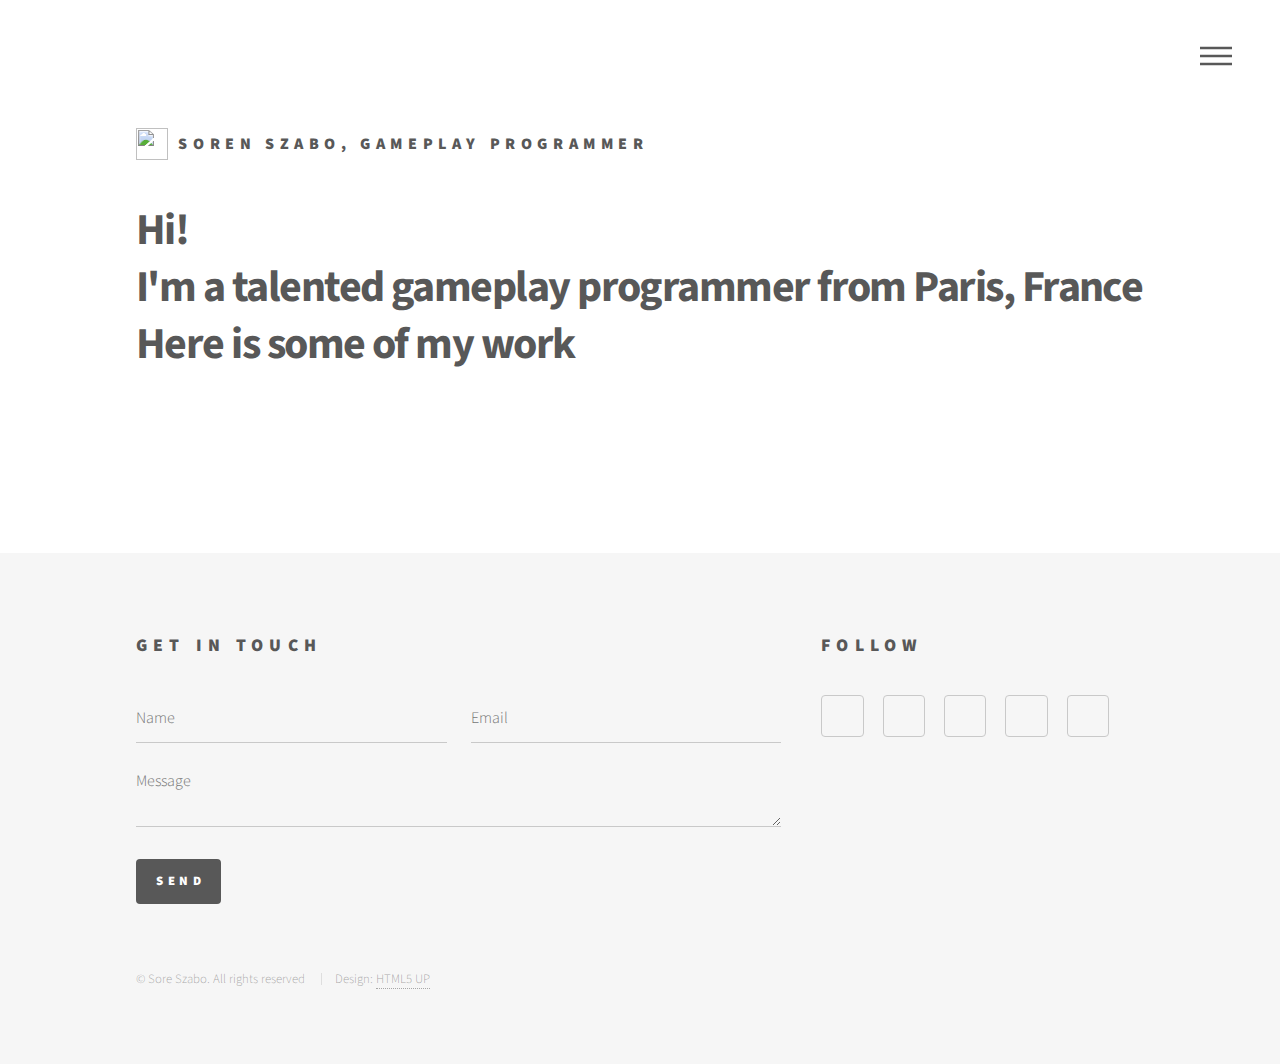
==== index.html @ 09c39d37 "added custom cursor wip" ====
<!DOCTYPE HTML>
<!--
	Phantom by HTML5 UP
	html5up.net | @ajlkn
	Free for personal and commercial use under the CCA 3.0 license (html5up.net/license)
-->
<html>

<head>
	<title>Soren Szabo</title>
	<meta charset="utf-8" />
	<meta name="viewport" content="width=device-width, initial-scale=1, user-scalable=no" />
	<link rel="stylesheet" href="assets/css/main.css" />
	<noscript>
		<link rel="stylesheet" href="assets/css/noscript.css" />
	</noscript>
</head>

<body class="is-preload">
	<!-- Wrapper -->
	<div id="wrapper">

		<!-- Header -->
		<header id="header">
			<div class="inner">

				<!-- Logo -->
				<a href="index.html" class="logo">
					<span class="symbol"><img src="images/ICON_SOREN.png" alt="" /></span><span class="title">Soren
						Szabo, gameplay programmer</span>
				</a>

				<!-- Nav -->
				<nav>
					<ul>
						<li><a href="#menu">Menu</a></li>
					</ul>
				</nav>

			</div>
		</header>

		<!-- Menu -->
		<nav id="menu">
			<h2>Menu</h2>
			<ul>
				<li><a href="index.html">Home</a></li>
				<li><a href="generic.html">Ipsum veroeros</a></li>
				<li><a href="generic.html">Tempus etiam</a></li>
				<li><a href="generic.html">Consequat dolor</a></li>
				<li><a href="elements.html">Elements</a></li>
			</ul>
		</nav>

		<!-- Main -->
		<div id="main">
			<div class="inner">
				<header>
					<h1>Hi!<br />
						I'm a talented gameplay programmer from Paris, France <br />Here is some of my work </h1>
				</header>
				<section class="tiles">
					<article class="style1">
						<span class="image">
							<img src="images/ICON_CELESTRAIL.jpg" alt="" />
						</span>
						<a href="projects-celestrail.html">
							<h2>Celestrail</h2>
							<div class="content">
								<p>VR graduation group project using Unity. Made for Oculus/Meta Quest</p>
							</div>
						</a>
					</article>
					<article class="style2">
						<span class="image">
							<img src="images/ICON_THEWORKPLACE.jpg" alt="" />
						</span>
						<a href="projects-theworkplace.html">
							<h2>The Workplace</h2>
							<div class="content">
								<p>Programmer only group project. Made in Unreal Engine 4</p>
							</div>
						</a>
					</article>
					<article class="style3">
						<span class="image">
							<img src="images/ICON_UMBRA.jpg" alt="" />
						</span>
						<a href="projects-umbra.html">
							<h2>Umbra</h2>
							<div class="content">
								<p>2D Metroidvania game, made using Unity</p>
							</div>
						</a>
					</article>
					<article class="style4">
						<span class="image">
							<img src="images/ICON_DDD.jpg" alt="" />
						</span>
						<a href="projects-ddd.html">
							<h2>DashDashDASH!</h2>
							<div class="content">
								<p>Game jam project, 2D hyper casual game using Unity</p>
							</div>
						</a>
					</article>
					<article class="style5">
						<span class="image">
							<img src="images/ICON_DMD.jpg" alt="" />
						</span>
						<a href="projects-dmd.html">
							<h2>Dwarves Must Die</h2>
							<div class="content">
								<p>Game jam project, hack'n'slash with RPG mechanics, made using Unity</p>
							</div>
						</a>
					</article>
					<article class="style6">
						<span class="image">
							<img src="images/ICON_RUSHED.jpg" alt="" />
						</span>
						<a href="projects-rushed.html">
							<h2>Rushed</h2>
							<div class="content">
								<p>Solo project, 3D puzzle game using Unity</p>
							</div>
						</a>
					</article>
					<article class="style2">
						<span class="image">
							<img src="images/ICON_SC3095.jpg" alt="" />
						</span>
						<a href="projects-sc3095.html">
							<h2>Star Crusader 3095</h2>
							<div class="content">
								<p>2D Run'n'gun with online save capability. Made using Haxe and mongoDB</p>
							</div>
						</a>
					</article>
					<article class="style3">
						<span class="image">
							<img src="images/ICON_SS.jpg" alt="" />
						</span>
						<a href="projects-ss.html">
							<h2>Shogun Showdown</h2>
							<div class="content">
								<p>Online card fighting game with asynchronous server. Built using JavaScript and nodeJS
								</p>
							</div>
						</a>
					</article>
					<article class="style1">
						<span class="image">
							<img src="images/ICON_ATHYO.png" alt="" />
						</span>
						<a href="projects-athyo.html">
							<h2>Athyo</h2>
							<div class="content">
								<p>Solo mini game project, shoot'em up made with ActionScript 3</p>
							</div>
						</a>
					</article>
					<!-- <article class="style5">
						<span class="image">
							<img src="images/pic10.jpg" alt="" />
						</span>
						<a href="generic.html">
							<h2>Ultricies</h2>
							<div class="content">
								<p>Sed nisl arcu euismod sit amet nisi lorem etiam dolor veroeros et feugiat.</p>
							</div>
						</a>
					</article>
					<article class="style6">
						<span class="image">
							<img src="images/pic11.jpg" alt="" />
						</span>
						<a href="generic.html">
							<h2>Dictum</h2>
							<div class="content">
								<p>Sed nisl arcu euismod sit amet nisi lorem etiam dolor veroeros et feugiat.</p>
							</div>
						</a>
					</article>
					<article class="style4">
						<span class="image">
							<img src="images/pic12.jpg" alt="" />
						</span>
						<a href="generic.html">
							<h2>Pretium</h2>
							<div class="content">
								<p>Sed nisl arcu euismod sit amet nisi lorem etiam dolor veroeros et feugiat.</p>
							</div>
						</a>
					</article> -->
				</section>
			</div>
		</div>

		<!-- Footer -->
		<footer id="footer">
			<div class="inner">
				<section>
					<h2>Get in touch</h2>
					<form method="post" action="#">
						<div class="fields">
							<div class="field half">
								<input type="text" name="name" id="name" placeholder="Name" />
							</div>
							<div class="field half">
								<input type="email" name="email" id="email" placeholder="Email" />
							</div>
							<div class="field">
								<textarea name="message" id="message" placeholder="Message"></textarea>
							</div>
						</div>
						<ul class="actions">
							<li><input type="submit" value="Send" class="primary" /></li>
						</ul>
					</form>
				</section>
				<section>
					<h2>Follow</h2>
					<ul class="icons">
						<li><a href="https://twitter.com/Firepower_Soren" target="_blank" rel="noopener noreferrer"
								class="icon brands style2 fa-twitter"><span class="label">Twitter</span></a></li>
						<!-- <li><a href="#" class="icon brands style2 fa-facebook-f"><span class="label">Facebook</span></a></li> -->
						<li><a href="https://www.instagram.com/soren_szabo/" target="_blank" rel="noopener noreferrer"
								class="icon brands style2 fa-instagram"><span class="label">Instagram</span></a>
						</li>
						<!-- <li><a href="#" class="icon brands style2 fa-dribbble"><span class="label">Dribbble</span></a></li> -->
						<li><a href="https://github.com/Soren-Szabo-work" target="_blank" rel="noopener noreferrer"
								class="icon brands style2 fa-github"><span class="label">GitHub</span></a></li>
						<!-- <li><a href="#" class="icon brands style2 fa-500px"><span class="label">500px</span></a></li> -->
						<li><a href="tel:+33624508936" class="icon solid style2 fa-phone"><span
									class="label">Phone</span></a></li>
						<li><a href="mailto:soren.szabo@gmail.com" class="icon solid style2 fa-envelope"><span
									class="label">Email</span></a></li>
					</ul>
				</section>
				<ul class="copyright">
					<li>&copy; Sore Szabo. All rights reserved</li>
					<li>Design: <a href="http://html5up.net">HTML5 UP</a></li>
				</ul>
			</div>
		</footer>

	</div>

	<!-- Scripts -->
	<script src="assets/js/jquery.min.js"></script>
	<script src="assets/js/browser.min.js"></script>
	<script src="assets/js/breakpoints.min.js"></script>
	<script src="assets/js/util.js"></script>
	<script src="assets/js/main.js"></script>
	<script src="assets/js/cursorlogic.js"></script>

</body>

</html>
---- assets/css/main.css ----
@import url(fontawesome-all.min.css);
@import url("https://fonts.googleapis.com/css?family=Source+Sans+Pro:300,700,900");

/*
	Phantom by HTML5 UP
	html5up.net | @ajlkn
	Free for personal and commercial use under the CCA 3.0 license (html5up.net/license)
*/

html,
body,
div,
span,
applet,
object,
iframe,
h1,
h2,
h3,
h4,
h5,
h6,
p,
blockquote,
pre,
a,
abbr,
acronym,
address,
big,
cite,
code,
del,
dfn,
em,
img,
ins,
kbd,
q,
s,
samp,
small,
strike,
strong,
sub,
sup,
tt,
var,
b,
u,
i,
center,
dl,
dt,
dd,
ol,
ul,
li,
fieldset,
form,
label,
legend,
table,
caption,
tbody,
tfoot,
thead,
tr,
th,
td,
article,
aside,
canvas,
details,
embed,
figure,
figcaption,
footer,
header,
hgroup,
menu,
nav,
output,
ruby,
section,
summary,
time,
mark,
audio,
video {
	margin: 0;
	padding: 0;
	border: 0;
	font-size: 100%;
	font: inherit;
	vertical-align: baseline;
	cursor: none;
}

article,
aside,
details,
figcaption,
figure,
footer,
header,
hgroup,
menu,
nav,
section {
	display: block;
}

body {
	line-height: 1;
}

ol,
ul {
	list-style: none;
}

blockquote,
q {
	quotes: none;
}

blockquote:before,
blockquote:after,
q:before,
q:after {
	content: '';
	content: none;
}

table {
	border-collapse: collapse;
	border-spacing: 0;
}

body {
	-webkit-text-size-adjust: none;
}

mark {
	background-color: transparent;
	color: inherit;
}

input::-moz-focus-inner {
	border: 0;
	padding: 0;
}

input,
select,
textarea {
	-moz-appearance: none;
	-webkit-appearance: none;
	-ms-appearance: none;
	appearance: none;
}

/* Basic */

@-ms-viewport {
	width: device-width;
}

body {
	-ms-overflow-style: scrollbar;
}

@media screen and (max-width: 480px) {

	html,
	body {
		min-width: 320px;
	}

}

html {
	box-sizing: border-box;
}

*,
*:before,
*:after {
	box-sizing: inherit;
}

body {
	background: #ffffff;
}

body.is-preload *,
body.is-preload *:before,
body.is-preload *:after {
	-moz-animation: none !important;
	-webkit-animation: none !important;
	-ms-animation: none !important;
	animation: none !important;
	-moz-transition: none !important;
	-webkit-transition: none !important;
	-ms-transition: none !important;
	transition: none !important;
}

/* Type */

body,
input,
select,
textarea {
	color: #585858;
	font-family: "Source Sans Pro", Helvetica, sans-serif;
	font-size: 16pt;
	font-weight: 300;
	line-height: 1.75;
}

@media screen and (max-width: 1680px) {

	body,
	input,
	select,
	textarea {
		font-size: 14pt;
	}

}

@media screen and (max-width: 1280px) {

	body,
	input,
	select,
	textarea {
		font-size: 12pt;
	}

}

a {
	-moz-transition: border-bottom-color 0.2s ease, color 0.2s ease;
	-webkit-transition: border-bottom-color 0.2s ease, color 0.2s ease;
	-ms-transition: border-bottom-color 0.2s ease, color 0.2s ease;
	transition: border-bottom-color 0.2s ease, color 0.2s ease;
	text-decoration: none;
	color: #585858;
	border-bottom: dotted 1px rgba(88, 88, 88, 0.5);
}

a:hover {
	border-bottom-color: transparent;
	color: #f2849e !important;
}

strong,
b {
	font-weight: 900;
}

em,
i {
	font-style: italic;
}

p {
	margin: 0 0 2em 0;
}

h1 {
	font-size: 2.75em;
	font-weight: 700;
	line-height: 1.3;
	margin: 0 0 1em 0;
	letter-spacing: -0.035em;
}

h1 a {
	color: inherit;
}

@media screen and (max-width: 736px) {

	h1 {
		font-size: 2em;
		margin: 0 0 1em 0;
	}

}

@media screen and (max-width: 360px) {

	h1 {
		font-size: 1.75em;
	}

}

h2,
h3,
h4,
h5,
h6 {
	font-weight: 900;
	line-height: 1.5;
	margin: 0 0 2em 0;
	text-transform: uppercase;
	letter-spacing: 0.35em;
}

h2 a,
h3 a,
h4 a,
h5 a,
h6 a {
	color: inherit;
}

h2 {
	font-size: 1.1em;
}

h3 {
	font-size: 1em;
}

h4 {
	font-size: 0.8em;
}

h5 {
	font-size: 0.8em;
}

h6 {
	font-size: 0.8em;
}

@media screen and (max-width: 980px) {

	h1 br,
	h2 br,
	h3 br,
	h4 br,
	h5 br,
	h6 br {
		display: none;
	}

}

@media screen and (max-width: 736px) {

	h2 {
		font-size: 1em;
	}

	h3 {
		font-size: 0.8em;
	}

}

sub {
	font-size: 0.8em;
	position: relative;
	top: 0.5em;
}

sup {
	font-size: 0.8em;
	position: relative;
	top: -0.5em;
}

blockquote {
	border-left: solid 4px #c9c9c9;
	font-style: italic;
	margin: 0 0 2em 0;
	padding: 0.5em 0 0.5em 2em;
}

code {
	background: rgba(144, 144, 144, 0.075);
	border-radius: 4px;
	border: solid 1px #c9c9c9;
	font-family: "Courier New", monospace;
	font-size: 0.9em;
	margin: 0 0.25em;
	padding: 0.25em 0.65em;
}

pre {
	-webkit-overflow-scrolling: touch;
	font-family: "Courier New", monospace;
	font-size: 0.9em;
	margin: 0 0 2em 0;
}

pre code {
	display: block;
	line-height: 1.75;
	padding: 1em 1.5em;
	overflow-x: auto;
}

hr {
	border: 0;
	border-bottom: solid 1px #c9c9c9;
	margin: 2em 0;
}

hr.major {
	margin: 3em 0;
}

.align-left {
	text-align: left;
}

.align-center {
	text-align: center;
}

.align-right {
	text-align: right;
}

/* Row */

.row {
	display: flex;
	flex-wrap: wrap;
	box-sizing: border-box;
	align-items: stretch;
}

.row>* {
	box-sizing: border-box;
}

.row.gtr-uniform>*> :last-child {
	margin-bottom: 0;
}

.row.aln-left {
	justify-content: flex-start;
}

.row.aln-center {
	justify-content: center;
}

.row.aln-right {
	justify-content: flex-end;
}

.row.aln-top {
	align-items: flex-start;
}

.row.aln-middle {
	align-items: center;
}

.row.aln-bottom {
	align-items: flex-end;
}

.row>.imp {
	order: -1;
}

.row>.col-1 {
	width: 8.33333%;
}

.row>.off-1 {
	margin-left: 8.33333%;
}

.row>.col-2 {
	width: 16.66667%;
}

.row>.off-2 {
	margin-left: 16.66667%;
}

.row>.col-3 {
	width: 25%;
}

.row>.off-3 {
	margin-left: 25%;
}

.row>.col-4 {
	width: 33.33333%;
}

.row>.off-4 {
	margin-left: 33.33333%;
}

.row>.col-5 {
	width: 41.66667%;
}

.row>.off-5 {
	margin-left: 41.66667%;
}

.row>.col-6 {
	width: 50%;
}

.row>.off-6 {
	margin-left: 50%;
}

.row>.col-7 {
	width: 58.33333%;
}

.row>.off-7 {
	margin-left: 58.33333%;
}

.row>.col-8 {
	width: 66.66667%;
}

.row>.off-8 {
	margin-left: 66.66667%;
}

.row>.col-9 {
	width: 75%;
}

.row>.off-9 {
	margin-left: 75%;
}

.row>.col-10 {
	width: 83.33333%;
}

.row>.off-10 {
	margin-left: 83.33333%;
}

.row>.col-11 {
	width: 91.66667%;
}

.row>.off-11 {
	margin-left: 91.66667%;
}

.row>.col-12 {
	width: 100%;
}

.row>.off-12 {
	margin-left: 100%;
}

.row.gtr-0 {
	margin-top: 0;
	margin-left: 0em;
}

.row.gtr-0>* {
	padding: 0 0 0 0em;
}

.row.gtr-0.gtr-uniform {
	margin-top: 0em;
}

.row.gtr-0.gtr-uniform>* {
	padding-top: 0em;
}

.row.gtr-25 {
	margin-top: 0;
	margin-left: -0.5em;
}

.row.gtr-25>* {
	padding: 0 0 0 0.5em;
}

.row.gtr-25.gtr-uniform {
	margin-top: -0.5em;
}

.row.gtr-25.gtr-uniform>* {
	padding-top: 0.5em;
}

.row.gtr-50 {
	margin-top: 0;
	margin-left: -1em;
}

.row.gtr-50>* {
	padding: 0 0 0 1em;
}

.row.gtr-50.gtr-uniform {
	margin-top: -1em;
}

.row.gtr-50.gtr-uniform>* {
	padding-top: 1em;
}

.row {
	margin-top: 0;
	margin-left: -2em;
}

.row>* {
	padding: 0 0 0 2em;
}

.row.gtr-uniform {
	margin-top: -2em;
}

.row.gtr-uniform>* {
	padding-top: 2em;
}

.row.gtr-150 {
	margin-top: 0;
	margin-left: -3em;
}

.row.gtr-150>* {
	padding: 0 0 0 3em;
}

.row.gtr-150.gtr-uniform {
	margin-top: -3em;
}

.row.gtr-150.gtr-uniform>* {
	padding-top: 3em;
}

.row.gtr-200 {
	margin-top: 0;
	margin-left: -4em;
}

.row.gtr-200>* {
	padding: 0 0 0 4em;
}

.row.gtr-200.gtr-uniform {
	margin-top: -4em;
}

.row.gtr-200.gtr-uniform>* {
	padding-top: 4em;
}

@media screen and (max-width: 1680px) {

	.row {
		display: flex;
		flex-wrap: wrap;
		box-sizing: border-box;
		align-items: stretch;
	}

	.row>* {
		box-sizing: border-box;
	}

	.row.gtr-uniform>*> :last-child {
		margin-bottom: 0;
	}

	.row.aln-left {
		justify-content: flex-start;
	}

	.row.aln-center {
		justify-content: center;
	}

	.row.aln-right {
		justify-content: flex-end;
	}

	.row.aln-top {
		align-items: flex-start;
	}

	.row.aln-middle {
		align-items: center;
	}

	.row.aln-bottom {
		align-items: flex-end;
	}

	.row>.imp-xlarge {
		order: -1;
	}

	.row>.col-1-xlarge {
		width: 8.33333%;
	}

	.row>.off-1-xlarge {
		margin-left: 8.33333%;
	}

	.row>.col-2-xlarge {
		width: 16.66667%;
	}

	.row>.off-2-xlarge {
		margin-left: 16.66667%;
	}

	.row>.col-3-xlarge {
		width: 25%;
	}

	.row>.off-3-xlarge {
		margin-left: 25%;
	}

	.row>.col-4-xlarge {
		width: 33.33333%;
	}

	.row>.off-4-xlarge {
		margin-left: 33.33333%;
	}

	.row>.col-5-xlarge {
		width: 41.66667%;
	}

	.row>.off-5-xlarge {
		margin-left: 41.66667%;
	}

	.row>.col-6-xlarge {
		width: 50%;
	}

	.row>.off-6-xlarge {
		margin-left: 50%;
	}

	.row>.col-7-xlarge {
		width: 58.33333%;
	}

	.row>.off-7-xlarge {
		margin-left: 58.33333%;
	}

	.row>.col-8-xlarge {
		width: 66.66667%;
	}

	.row>.off-8-xlarge {
		margin-left: 66.66667%;
	}

	.row>.col-9-xlarge {
		width: 75%;
	}

	.row>.off-9-xlarge {
		margin-left: 75%;
	}

	.row>.col-10-xlarge {
		width: 83.33333%;
	}

	.row>.off-10-xlarge {
		margin-left: 83.33333%;
	}

	.row>.col-11-xlarge {
		width: 91.66667%;
	}

	.row>.off-11-xlarge {
		margin-left: 91.66667%;
	}

	.row>.col-12-xlarge {
		width: 100%;
	}

	.row>.off-12-xlarge {
		margin-left: 100%;
	}

	.row.gtr-0 {
		margin-top: 0;
		margin-left: 0em;
	}

	.row.gtr-0>* {
		padding: 0 0 0 0em;
	}

	.row.gtr-0.gtr-uniform {
		margin-top: 0em;
	}

	.row.gtr-0.gtr-uniform>* {
		padding-top: 0em;
	}

	.row.gtr-25 {
		margin-top: 0;
		margin-left: -0.5em;
	}

	.row.gtr-25>* {
		padding: 0 0 0 0.5em;
	}

	.row.gtr-25.gtr-uniform {
		margin-top: -0.5em;
	}

	.row.gtr-25.gtr-uniform>* {
		padding-top: 0.5em;
	}

	.row.gtr-50 {
		margin-top: 0;
		margin-left: -1em;
	}

	.row.gtr-50>* {
		padding: 0 0 0 1em;
	}

	.row.gtr-50.gtr-uniform {
		margin-top: -1em;
	}

	.row.gtr-50.gtr-uniform>* {
		padding-top: 1em;
	}

	.row {
		margin-top: 0;
		margin-left: -2em;
	}

	.row>* {
		padding: 0 0 0 2em;
	}

	.row.gtr-uniform {
		margin-top: -2em;
	}

	.row.gtr-uniform>* {
		padding-top: 2em;
	}

	.row.gtr-150 {
		margin-top: 0;
		margin-left: -3em;
	}

	.row.gtr-150>* {
		padding: 0 0 0 3em;
	}

	.row.gtr-150.gtr-uniform {
		margin-top: -3em;
	}

	.row.gtr-150.gtr-uniform>* {
		padding-top: 3em;
	}

	.row.gtr-200 {
		margin-top: 0;
		margin-left: -4em;
	}

	.row.gtr-200>* {
		padding: 0 0 0 4em;
	}

	.row.gtr-200.gtr-uniform {
		margin-top: -4em;
	}

	.row.gtr-200.gtr-uniform>* {
		padding-top: 4em;
	}

}

@media screen and (max-width: 1280px) {

	.row {
		display: flex;
		flex-wrap: wrap;
		box-sizing: border-box;
		align-items: stretch;
	}

	.row>* {
		box-sizing: border-box;
	}

	.row.gtr-uniform>*> :last-child {
		margin-bottom: 0;
	}

	.row.aln-left {
		justify-content: flex-start;
	}

	.row.aln-center {
		justify-content: center;
	}

	.row.aln-right {
		justify-content: flex-end;
	}

	.row.aln-top {
		align-items: flex-start;
	}

	.row.aln-middle {
		align-items: center;
	}

	.row.aln-bottom {
		align-items: flex-end;
	}

	.row>.imp-large {
		order: -1;
	}

	.row>.col-1-large {
		width: 8.33333%;
	}

	.row>.off-1-large {
		margin-left: 8.33333%;
	}

	.row>.col-2-large {
		width: 16.66667%;
	}

	.row>.off-2-large {
		margin-left: 16.66667%;
	}

	.row>.col-3-large {
		width: 25%;
	}

	.row>.off-3-large {
		margin-left: 25%;
	}

	.row>.col-4-large {
		width: 33.33333%;
	}

	.row>.off-4-large {
		margin-left: 33.33333%;
	}

	.row>.col-5-large {
		width: 41.66667%;
	}

	.row>.off-5-large {
		margin-left: 41.66667%;
	}

	.row>.col-6-large {
		width: 50%;
	}

	.row>.off-6-large {
		margin-left: 50%;
	}

	.row>.col-7-large {
		width: 58.33333%;
	}

	.row>.off-7-large {
		margin-left: 58.33333%;
	}

	.row>.col-8-large {
		width: 66.66667%;
	}

	.row>.off-8-large {
		margin-left: 66.66667%;
	}

	.row>.col-9-large {
		width: 75%;
	}

	.row>.off-9-large {
		margin-left: 75%;
	}

	.row>.col-10-large {
		width: 83.33333%;
	}

	.row>.off-10-large {
		margin-left: 83.33333%;
	}

	.row>.col-11-large {
		width: 91.66667%;
	}

	.row>.off-11-large {
		margin-left: 91.66667%;
	}

	.row>.col-12-large {
		width: 100%;
	}

	.row>.off-12-large {
		margin-left: 100%;
	}

	.row.gtr-0 {
		margin-top: 0;
		margin-left: 0em;
	}

	.row.gtr-0>* {
		padding: 0 0 0 0em;
	}

	.row.gtr-0.gtr-uniform {
		margin-top: 0em;
	}

	.row.gtr-0.gtr-uniform>* {
		padding-top: 0em;
	}

	.row.gtr-25 {
		margin-top: 0;
		margin-left: -0.5em;
	}

	.row.gtr-25>* {
		padding: 0 0 0 0.5em;
	}

	.row.gtr-25.gtr-uniform {
		margin-top: -0.5em;
	}

	.row.gtr-25.gtr-uniform>* {
		padding-top: 0.5em;
	}

	.row.gtr-50 {
		margin-top: 0;
		margin-left: -1em;
	}

	.row.gtr-50>* {
		padding: 0 0 0 1em;
	}

	.row.gtr-50.gtr-uniform {
		margin-top: -1em;
	}

	.row.gtr-50.gtr-uniform>* {
		padding-top: 1em;
	}

	.row {
		margin-top: 0;
		margin-left: -2em;
	}

	.row>* {
		padding: 0 0 0 2em;
	}

	.row.gtr-uniform {
		margin-top: -2em;
	}

	.row.gtr-uniform>* {
		padding-top: 2em;
	}

	.row.gtr-150 {
		margin-top: 0;
		margin-left: -3em;
	}

	.row.gtr-150>* {
		padding: 0 0 0 3em;
	}

	.row.gtr-150.gtr-uniform {
		margin-top: -3em;
	}

	.row.gtr-150.gtr-uniform>* {
		padding-top: 3em;
	}

	.row.gtr-200 {
		margin-top: 0;
		margin-left: -4em;
	}

	.row.gtr-200>* {
		padding: 0 0 0 4em;
	}

	.row.gtr-200.gtr-uniform {
		margin-top: -4em;
	}

	.row.gtr-200.gtr-uniform>* {
		padding-top: 4em;
	}

}

@media screen and (max-width: 980px) {

	.row {
		display: flex;
		flex-wrap: wrap;
		box-sizing: border-box;
		align-items: stretch;
	}

	.row>* {
		box-sizing: border-box;
	}

	.row.gtr-uniform>*> :last-child {
		margin-bottom: 0;
	}

	.row.aln-left {
		justify-content: flex-start;
	}

	.row.aln-center {
		justify-content: center;
	}

	.row.aln-right {
		justify-content: flex-end;
	}

	.row.aln-top {
		align-items: flex-start;
	}

	.row.aln-middle {
		align-items: center;
	}

	.row.aln-bottom {
		align-items: flex-end;
	}

	.row>.imp-medium {
		order: -1;
	}

	.row>.col-1-medium {
		width: 8.33333%;
	}

	.row>.off-1-medium {
		margin-left: 8.33333%;
	}

	.row>.col-2-medium {
		width: 16.66667%;
	}

	.row>.off-2-medium {
		margin-left: 16.66667%;
	}

	.row>.col-3-medium {
		width: 25%;
	}

	.row>.off-3-medium {
		margin-left: 25%;
	}

	.row>.col-4-medium {
		width: 33.33333%;
	}

	.row>.off-4-medium {
		margin-left: 33.33333%;
	}

	.row>.col-5-medium {
		width: 41.66667%;
	}

	.row>.off-5-medium {
		margin-left: 41.66667%;
	}

	.row>.col-6-medium {
		width: 50%;
	}

	.row>.off-6-medium {
		margin-left: 50%;
	}

	.row>.col-7-medium {
		width: 58.33333%;
	}

	.row>.off-7-medium {
		margin-left: 58.33333%;
	}

	.row>.col-8-medium {
		width: 66.66667%;
	}

	.row>.off-8-medium {
		margin-left: 66.66667%;
	}

	.row>.col-9-medium {
		width: 75%;
	}

	.row>.off-9-medium {
		margin-left: 75%;
	}

	.row>.col-10-medium {
		width: 83.33333%;
	}

	.row>.off-10-medium {
		margin-left: 83.33333%;
	}

	.row>.col-11-medium {
		width: 91.66667%;
	}

	.row>.off-11-medium {
		margin-left: 91.66667%;
	}

	.row>.col-12-medium {
		width: 100%;
	}

	.row>.off-12-medium {
		margin-left: 100%;
	}

	.row.gtr-0 {
		margin-top: 0;
		margin-left: 0em;
	}

	.row.gtr-0>* {
		padding: 0 0 0 0em;
	}

	.row.gtr-0.gtr-uniform {
		margin-top: 0em;
	}

	.row.gtr-0.gtr-uniform>* {
		padding-top: 0em;
	}

	.row.gtr-25 {
		margin-top: 0;
		margin-left: -0.375em;
	}

	.row.gtr-25>* {
		padding: 0 0 0 0.375em;
	}

	.row.gtr-25.gtr-uniform {
		margin-top: -0.375em;
	}

	.row.gtr-25.gtr-uniform>* {
		padding-top: 0.375em;
	}

	.row.gtr-50 {
		margin-top: 0;
		margin-left: -0.75em;
	}

	.row.gtr-50>* {
		padding: 0 0 0 0.75em;
	}

	.row.gtr-50.gtr-uniform {
		margin-top: -0.75em;
	}

	.row.gtr-50.gtr-uniform>* {
		padding-top: 0.75em;
	}

	.row {
		margin-top: 0;
		margin-left: -1.5em;
	}

	.row>* {
		padding: 0 0 0 1.5em;
	}

	.row.gtr-uniform {
		margin-top: -1.5em;
	}

	.row.gtr-uniform>* {
		padding-top: 1.5em;
	}

	.row.gtr-150 {
		margin-top: 0;
		margin-left: -2.25em;
	}

	.row.gtr-150>* {
		padding: 0 0 0 2.25em;
	}

	.row.gtr-150.gtr-uniform {
		margin-top: -2.25em;
	}

	.row.gtr-150.gtr-uniform>* {
		padding-top: 2.25em;
	}

	.row.gtr-200 {
		margin-top: 0;
		margin-left: -3em;
	}

	.row.gtr-200>* {
		padding: 0 0 0 3em;
	}

	.row.gtr-200.gtr-uniform {
		margin-top: -3em;
	}

	.row.gtr-200.gtr-uniform>* {
		padding-top: 3em;
	}

}

@media screen and (max-width: 736px) {

	.row {
		display: flex;
		flex-wrap: wrap;
		box-sizing: border-box;
		align-items: stretch;
	}

	.row>* {
		box-sizing: border-box;
	}

	.row.gtr-uniform>*> :last-child {
		margin-bottom: 0;
	}

	.row.aln-left {
		justify-content: flex-start;
	}

	.row.aln-center {
		justify-content: center;
	}

	.row.aln-right {
		justify-content: flex-end;
	}

	.row.aln-top {
		align-items: flex-start;
	}

	.row.aln-middle {
		align-items: center;
	}

	.row.aln-bottom {
		align-items: flex-end;
	}

	.row>.imp-small {
		order: -1;
	}

	.row>.col-1-small {
		width: 8.33333%;
	}

	.row>.off-1-small {
		margin-left: 8.33333%;
	}

	.row>.col-2-small {
		width: 16.66667%;
	}

	.row>.off-2-small {
		margin-left: 16.66667%;
	}

	.row>.col-3-small {
		width: 25%;
	}

	.row>.off-3-small {
		margin-left: 25%;
	}

	.row>.col-4-small {
		width: 33.33333%;
	}

	.row>.off-4-small {
		margin-left: 33.33333%;
	}

	.row>.col-5-small {
		width: 41.66667%;
	}

	.row>.off-5-small {
		margin-left: 41.66667%;
	}

	.row>.col-6-small {
		width: 50%;
	}

	.row>.off-6-small {
		margin-left: 50%;
	}

	.row>.col-7-small {
		width: 58.33333%;
	}

	.row>.off-7-small {
		margin-left: 58.33333%;
	}

	.row>.col-8-small {
		width: 66.66667%;
	}

	.row>.off-8-small {
		margin-left: 66.66667%;
	}

	.row>.col-9-small {
		width: 75%;
	}

	.row>.off-9-small {
		margin-left: 75%;
	}

	.row>.col-10-small {
		width: 83.33333%;
	}

	.row>.off-10-small {
		margin-left: 83.33333%;
	}

	.row>.col-11-small {
		width: 91.66667%;
	}

	.row>.off-11-small {
		margin-left: 91.66667%;
	}

	.row>.col-12-small {
		width: 100%;
	}

	.row>.off-12-small {
		margin-left: 100%;
	}

	.row.gtr-0 {
		margin-top: 0;
		margin-left: 0em;
	}

	.row.gtr-0>* {
		padding: 0 0 0 0em;
	}

	.row.gtr-0.gtr-uniform {
		margin-top: 0em;
	}

	.row.gtr-0.gtr-uniform>* {
		padding-top: 0em;
	}

	.row.gtr-25 {
		margin-top: 0;
		margin-left: -0.25em;
	}

	.row.gtr-25>* {
		padding: 0 0 0 0.25em;
	}

	.row.gtr-25.gtr-uniform {
		margin-top: -0.25em;
	}

	.row.gtr-25.gtr-uniform>* {
		padding-top: 0.25em;
	}

	.row.gtr-50 {
		margin-top: 0;
		margin-left: -0.5em;
	}

	.row.gtr-50>* {
		padding: 0 0 0 0.5em;
	}

	.row.gtr-50.gtr-uniform {
		margin-top: -0.5em;
	}

	.row.gtr-50.gtr-uniform>* {
		padding-top: 0.5em;
	}

	.row {
		margin-top: 0;
		margin-left: -1em;
	}

	.row>* {
		padding: 0 0 0 1em;
	}

	.row.gtr-uniform {
		margin-top: -1em;
	}

	.row.gtr-uniform>* {
		padding-top: 1em;
	}

	.row.gtr-150 {
		margin-top: 0;
		margin-left: -1.5em;
	}

	.row.gtr-150>* {
		padding: 0 0 0 1.5em;
	}

	.row.gtr-150.gtr-uniform {
		margin-top: -1.5em;
	}

	.row.gtr-150.gtr-uniform>* {
		padding-top: 1.5em;
	}

	.row.gtr-200 {
		margin-top: 0;
		margin-left: -2em;
	}

	.row.gtr-200>* {
		padding: 0 0 0 2em;
	}

	.row.gtr-200.gtr-uniform {
		margin-top: -2em;
	}

	.row.gtr-200.gtr-uniform>* {
		padding-top: 2em;
	}

}

@media screen and (max-width: 480px) {

	.row {
		display: flex;
		flex-wrap: wrap;
		box-sizing: border-box;
		align-items: stretch;
	}

	.row>* {
		box-sizing: border-box;
	}

	.row.gtr-uniform>*> :last-child {
		margin-bottom: 0;
	}

	.row.aln-left {
		justify-content: flex-start;
	}

	.row.aln-center {
		justify-content: center;
	}

	.row.aln-right {
		justify-content: flex-end;
	}

	.row.aln-top {
		align-items: flex-start;
	}

	.row.aln-middle {
		align-items: center;
	}

	.row.aln-bottom {
		align-items: flex-end;
	}

	.row>.imp-xsmall {
		order: -1;
	}

	.row>.col-1-xsmall {
		width: 8.33333%;
	}

	.row>.off-1-xsmall {
		margin-left: 8.33333%;
	}

	.row>.col-2-xsmall {
		width: 16.66667%;
	}

	.row>.off-2-xsmall {
		margin-left: 16.66667%;
	}

	.row>.col-3-xsmall {
		width: 25%;
	}

	.row>.off-3-xsmall {
		margin-left: 25%;
	}

	.row>.col-4-xsmall {
		width: 33.33333%;
	}

	.row>.off-4-xsmall {
		margin-left: 33.33333%;
	}

	.row>.col-5-xsmall {
		width: 41.66667%;
	}

	.row>.off-5-xsmall {
		margin-left: 41.66667%;
	}

	.row>.col-6-xsmall {
		width: 50%;
	}

	.row>.off-6-xsmall {
		margin-left: 50%;
	}

	.row>.col-7-xsmall {
		width: 58.33333%;
	}

	.row>.off-7-xsmall {
		margin-left: 58.33333%;
	}

	.row>.col-8-xsmall {
		width: 66.66667%;
	}

	.row>.off-8-xsmall {
		margin-left: 66.66667%;
	}

	.row>.col-9-xsmall {
		width: 75%;
	}

	.row>.off-9-xsmall {
		margin-left: 75%;
	}

	.row>.col-10-xsmall {
		width: 83.33333%;
	}

	.row>.off-10-xsmall {
		margin-left: 83.33333%;
	}

	.row>.col-11-xsmall {
		width: 91.66667%;
	}

	.row>.off-11-xsmall {
		margin-left: 91.66667%;
	}

	.row>.col-12-xsmall {
		width: 100%;
	}

	.row>.off-12-xsmall {
		margin-left: 100%;
	}

	.row.gtr-0 {
		margin-top: 0;
		margin-left: 0em;
	}

	.row.gtr-0>* {
		padding: 0 0 0 0em;
	}

	.row.gtr-0.gtr-uniform {
		margin-top: 0em;
	}

	.row.gtr-0.gtr-uniform>* {
		padding-top: 0em;
	}

	.row.gtr-25 {
		margin-top: 0;
		margin-left: -0.25em;
	}

	.row.gtr-25>* {
		padding: 0 0 0 0.25em;
	}

	.row.gtr-25.gtr-uniform {
		margin-top: -0.25em;
	}

	.row.gtr-25.gtr-uniform>* {
		padding-top: 0.25em;
	}

	.row.gtr-50 {
		margin-top: 0;
		margin-left: -0.5em;
	}

	.row.gtr-50>* {
		padding: 0 0 0 0.5em;
	}

	.row.gtr-50.gtr-uniform {
		margin-top: -0.5em;
	}

	.row.gtr-50.gtr-uniform>* {
		padding-top: 0.5em;
	}

	.row {
		margin-top: 0;
		margin-left: -1em;
	}

	.row>* {
		padding: 0 0 0 1em;
	}

	.row.gtr-uniform {
		margin-top: -1em;
	}

	.row.gtr-uniform>* {
		padding-top: 1em;
	}

	.row.gtr-150 {
		margin-top: 0;
		margin-left: -1.5em;
	}

	.row.gtr-150>* {
		padding: 0 0 0 1.5em;
	}

	.row.gtr-150.gtr-uniform {
		margin-top: -1.5em;
	}

	.row.gtr-150.gtr-uniform>* {
		padding-top: 1.5em;
	}

	.row.gtr-200 {
		margin-top: 0;
		margin-left: -2em;
	}

	.row.gtr-200>* {
		padding: 0 0 0 2em;
	}

	.row.gtr-200.gtr-uniform {
		margin-top: -2em;
	}

	.row.gtr-200.gtr-uniform>* {
		padding-top: 2em;
	}

}

/* Section/Article */

section.special,
article.special {
	text-align: center;
}

header p {
	margin-top: -1em;
}

@media screen and (max-width: 736px) {

	header p {
		margin-top: 0;
	}

}

/* Icon */

.icon {
	text-decoration: none;
	border-bottom: none;
	position: relative;
}

.icon:before {
	-moz-osx-font-smoothing: grayscale;
	-webkit-font-smoothing: antialiased;
	display: inline-block;
	font-style: normal;
	font-variant: normal;
	text-rendering: auto;
	line-height: 1;
	text-transform: none !important;
	font-family: 'Font Awesome 5 Free';
	font-weight: 400;
}

.icon>.label {
	display: none;
}

.icon:before {
	line-height: inherit;
}

.icon.solid:before {
	font-weight: 900;
}

.icon.brands:before {
	font-family: 'Font Awesome 5 Brands';
}

.icon.style2 {
	-moz-transition: background-color 0.2s ease-in-out, color 0.2s ease-in-out, border-color 0.2s ease-in-out;
	-webkit-transition: background-color 0.2s ease-in-out, color 0.2s ease-in-out, border-color 0.2s ease-in-out;
	-ms-transition: background-color 0.2s ease-in-out, color 0.2s ease-in-out, border-color 0.2s ease-in-out;
	transition: background-color 0.2s ease-in-out, color 0.2s ease-in-out, border-color 0.2s ease-in-out;
	background-color: transparent;
	border: solid 1px #c9c9c9;
	border-radius: 4px;
	width: 2.65em;
	height: 2.65em;
	display: inline-block;
	text-align: center;
	line-height: 2.65em;
	color: inherit;
}

.icon.style2:before {
	font-size: 1.1em;
}

.icon.style2:hover {
	color: #f2849e;
	border-color: #f2849e;
}

.icon.style2:active {
	background-color: rgba(242, 132, 158, 0.1);
}

/* List */

ol {
	list-style: decimal;
	margin: 0 0 2em 0;
	padding-left: 1.25em;
}

ol li {
	padding-left: 0.25em;
}

ul {
	list-style: disc;
	margin: 0 0 2em 0;
	padding-left: 1em;
}

ul li {
	padding-left: 0.5em;
}

ul.alt {
	list-style: none;
	padding-left: 0;
}

ul.alt li {
	border-top: solid 1px #c9c9c9;
	padding: 0.5em 0;
}

ul.alt li:first-child {
	border-top: 0;
	padding-top: 0;
}

dl {
	margin: 0 0 2em 0;
}

dl dt {
	display: block;
	font-weight: 900;
	margin: 0 0 1em 0;
}

dl dd {
	margin-left: 2em;
}

/* Actions */

ul.actions {
	display: -moz-flex;
	display: -webkit-flex;
	display: -ms-flex;
	display: flex;
	cursor: default;
	list-style: none;
	margin-left: -1em;
	padding-left: 0;
}

ul.actions li {
	padding: 0 0 0 1em;
	vertical-align: middle;
}

ul.actions.special {
	-moz-justify-content: center;
	-webkit-justify-content: center;
	-ms-justify-content: center;
	justify-content: center;
	width: 100%;
	margin-left: 0;
}

ul.actions.special li:first-child {
	padding-left: 0;
}

ul.actions.stacked {
	-moz-flex-direction: column;
	-webkit-flex-direction: column;
	-ms-flex-direction: column;
	flex-direction: column;
	margin-left: 0;
}

ul.actions.stacked li {
	padding: 1.3em 0 0 0;
}

ul.actions.stacked li:first-child {
	padding-top: 0;
}

ul.actions.fit {
	width: calc(100% + 1em);
}

ul.actions.fit li {
	-moz-flex-grow: 1;
	-webkit-flex-grow: 1;
	-ms-flex-grow: 1;
	flex-grow: 1;
	-moz-flex-shrink: 1;
	-webkit-flex-shrink: 1;
	-ms-flex-shrink: 1;
	flex-shrink: 1;
	width: 100%;
}

ul.actions.fit li>* {
	width: 100%;
}

ul.actions.fit.stacked {
	width: 100%;
}

@media screen and (max-width: 480px) {

	ul.actions:not(.fixed) {
		-moz-flex-direction: column;
		-webkit-flex-direction: column;
		-ms-flex-direction: column;
		flex-direction: column;
		margin-left: 0;
		width: 100% !important;
	}

	ul.actions:not(.fixed) li {
		-moz-flex-grow: 1;
		-webkit-flex-grow: 1;
		-ms-flex-grow: 1;
		flex-grow: 1;
		-moz-flex-shrink: 1;
		-webkit-flex-shrink: 1;
		-ms-flex-shrink: 1;
		flex-shrink: 1;
		padding: 1em 0 0 0;
		text-align: center;
		width: 100%;
	}

	ul.actions:not(.fixed) li>* {
		width: 100%;
	}

	ul.actions:not(.fixed) li:first-child {
		padding-top: 0;
	}

	ul.actions:not(.fixed) li input[type="submit"],
	ul.actions:not(.fixed) li input[type="reset"],
	ul.actions:not(.fixed) li input[type="button"],
	ul.actions:not(.fixed) li button,
	ul.actions:not(.fixed) li .button {
		width: 100%;
	}

	ul.actions:not(.fixed) li input[type="submit"].icon:before,
	ul.actions:not(.fixed) li input[type="reset"].icon:before,
	ul.actions:not(.fixed) li input[type="button"].icon:before,
	ul.actions:not(.fixed) li button.icon:before,
	ul.actions:not(.fixed) li .button.icon:before {
		margin-left: -0.5rem;
	}

}

/* Icons */

ul.icons {
	cursor: default;
	list-style: none;
	padding-left: 0;
	margin: -1em 0 2em -1em;
}

ul.icons li {
	display: inline-block;
	padding: 1em 0 0 1em;
}

/* Form */

form {
	margin: 0 0 2em 0;
	overflow-x: hidden;
}

form> :last-child {
	margin-bottom: 0;
}

form>.fields {
	display: -moz-flex;
	display: -webkit-flex;
	display: -ms-flex;
	display: flex;
	-moz-flex-wrap: wrap;
	-webkit-flex-wrap: wrap;
	-ms-flex-wrap: wrap;
	flex-wrap: wrap;
	width: calc(100% + 3em);
	margin: -1.5em 0 2em -1.5em;
}

form>.fields>.field {
	-moz-flex-grow: 0;
	-webkit-flex-grow: 0;
	-ms-flex-grow: 0;
	flex-grow: 0;
	-moz-flex-shrink: 0;
	-webkit-flex-shrink: 0;
	-ms-flex-shrink: 0;
	flex-shrink: 0;
	padding: 1.5em 0 0 1.5em;
	width: calc(100% - 1.5em);
}

form>.fields>.field.half {
	width: calc(50% - 0.75em);
}

form>.fields>.field.third {
	width: calc(100%/3 - 0.5em);
}

form>.fields>.field.quarter {
	width: calc(25% - 0.375em);
}

@media screen and (max-width: 480px) {

	form>.fields {
		width: calc(100% + 3em);
		margin: -1.5em 0 2em -1.5em;
	}

	form>.fields>.field {
		padding: 1.5em 0 0 1.5em;
		width: calc(100% - 1.5em);
	}

	form>.fields>.field.half {
		width: calc(100% - 1.5em);
	}

	form>.fields>.field.third {
		width: calc(100% - 1.5em);
	}

	form>.fields>.field.quarter {
		width: calc(100% - 1.5em);
	}

}

label {
	display: block;
	font-size: 0.9em;
	font-weight: 900;
	margin: 0 0 1em 0;
}

input[type="text"],
input[type="password"],
input[type="email"],
input[type="tel"],
select,
textarea {
	-moz-appearance: none;
	-webkit-appearance: none;
	-ms-appearance: none;
	appearance: none;
	background-color: transparent;
	border: none;
	border-radius: 0;
	border-bottom: solid 1px #c9c9c9;
	color: inherit;
	display: block;
	outline: 0;
	padding: 0;
	text-decoration: none;
	width: 100%;
}

input[type="text"]:invalid,
input[type="password"]:invalid,
input[type="email"]:invalid,
input[type="tel"]:invalid,
select:invalid,
textarea:invalid {
	box-shadow: none;
}

input[type="text"]:focus,
input[type="password"]:focus,
input[type="email"]:focus,
input[type="tel"]:focus,
select:focus,
textarea:focus {
	border-bottom-color: #f2849e;
	box-shadow: inset 0 -1px 0 0 #f2849e;
}

select {
	background-image: url("data:image/svg+xml;charset=utf8,%3Csvg xmlns='http://www.w3.org/2000/svg' width='40' height='40' preserveAspectRatio='none' viewBox='0 0 40 40'%3E%3Cpath d='M9.4,12.3l10.4,10.4l10.4-10.4c0.2-0.2,0.5-0.4,0.9-0.4c0.3,0,0.6,0.1,0.9,0.4l3.3,3.3c0.2,0.2,0.4,0.5,0.4,0.9 c0,0.4-0.1,0.6-0.4,0.9L20.7,31.9c-0.2,0.2-0.5,0.4-0.9,0.4c-0.3,0-0.6-0.1-0.9-0.4L4.3,17.3c-0.2-0.2-0.4-0.5-0.4-0.9 c0-0.4,0.1-0.6,0.4-0.9l3.3-3.3c0.2-0.2,0.5-0.4,0.9-0.4S9.1,12.1,9.4,12.3z' fill='%23c9c9c9' /%3E%3C/svg%3E");
	background-size: 1.25rem;
	background-repeat: no-repeat;
	background-position: calc(100% - 1rem) center;
	height: 3em;
	padding-right: 3em;
	text-overflow: ellipsis;
}

select option {
	background: #ffffff;
}

select:focus::-ms-value {
	background-color: transparent;
}

select::-ms-expand {
	display: none;
}

input[type="text"],
input[type="password"],
input[type="email"],
select {
	height: 3em;
}

textarea {
	padding: 0;
	min-height: 3.75em;
}

input[type="checkbox"],
input[type="radio"] {
	-moz-appearance: none;
	-webkit-appearance: none;
	-ms-appearance: none;
	appearance: none;
	display: block;
	float: left;
	margin-right: -2em;
	opacity: 0;
	width: 1em;
	z-index: -1;
}

input[type="checkbox"]+label,
input[type="radio"]+label {
	text-decoration: none;
	color: #585858;
	cursor: pointer;
	display: inline-block;
	font-size: 1em;
	font-weight: 300;
	padding-left: 2.55em;
	padding-right: 0.75em;
	position: relative;
}

input[type="checkbox"]+label:before,
input[type="radio"]+label:before {
	-moz-osx-font-smoothing: grayscale;
	-webkit-font-smoothing: antialiased;
	display: inline-block;
	font-style: normal;
	font-variant: normal;
	text-rendering: auto;
	line-height: 1;
	text-transform: none !important;
	font-family: 'Font Awesome 5 Free';
	font-weight: 900;
}

input[type="checkbox"]+label:before,
input[type="radio"]+label:before {
	border-radius: 4px;
	border: solid 1px #c9c9c9;
	content: '';
	display: inline-block;
	font-size: 0.8em;
	height: 2.25em;
	left: 0;
	line-height: 2.25em;
	position: absolute;
	text-align: center;
	top: 0;
	width: 2.25em;
}

input[type="checkbox"]:checked+label:before,
input[type="radio"]:checked+label:before {
	background: #585858;
	border-color: #585858;
	color: #ffffff;
	content: '\f00c';
}

input[type="checkbox"]:focus+label:before,
input[type="radio"]:focus+label:before {
	border-color: #f2849e;
	box-shadow: 0 0 0 1px #f2849e;
}

input[type="checkbox"]+label:before {
	border-radius: 4px;
}

input[type="radio"]+label:before {
	border-radius: 100%;
}

/* Box */

.box {
	border-radius: 4px;
	border: solid 1px #c9c9c9;
	margin-bottom: 2em;
	padding: 1.5em;
}

.box> :last-child,
.box> :last-child> :last-child,
.box> :last-child> :last-child> :last-child {
	margin-bottom: 0;
}

.box.alt {
	border: 0;
	border-radius: 0;
	padding: 0;
}

/* Image */

.image {
	border-radius: 4px;
	border: 0;
	display: inline-block;
	position: relative;
}

.image img {
	border-radius: 4px;
	display: block;
}

.image.left,
.image.right {
	max-width: 40%;
}

.image.left img,
.image.right img {
	width: 100%;
}

.image.left {
	float: left;
	padding: 0 1.5em 1em 0;
	top: 0.25em;
}

.image.right {
	float: right;
	padding: 0 0 1em 1.5em;
	top: 0.25em;
}

.image.fit {
	display: block;
	margin: 0 0 2em 0;
	width: 100%;
}

.image.fit img {
	width: 100%;
}

.image.main {
	display: block;
	margin: 0 0 3em 0;
	width: 100%;
}

.image.main img {
	width: 100%;
}

@media screen and (max-width: 736px) {

	.image.main {
		margin: 0 0 2em 0;
	}

}

/* Video iframe */

.video-container {
	position: relative;
	width: 100%;
	height: 0;
	padding-bottom: 56.25%;
}

.video-container iframe {
	border-radius: 4px;
	border: 0;
	position: absolute;
	top: 0;
	left: 0;
	width: 100%;
	height: 100%;
}

/* Cursor */

#main .cursor {

	pointer-events: none;
	position: fixed;
	padding: 0.3rem;
	background-color: #fff;
	border-radius: 50%;
	mix-blend-mode: difference;
	transition: transform 0.3s ease;

}

/* Table */

.table-wrapper {
	-webkit-overflow-scrolling: touch;
	overflow-x: auto;
}

table {
	margin: 0 0 2em 0;
	width: 100%;
}

table tbody tr {
	border: solid 1px #c9c9c9;
	border-left: 0;
	border-right: 0;
}

table tbody tr:nth-child(2n + 1) {
	background-color: rgba(144, 144, 144, 0.075);
}

table td {
	padding: 0.75em 0.75em;
}

table th {
	font-size: 0.9em;
	font-weight: 900;
	padding: 0 0.75em 0.75em 0.75em;
	text-align: left;
}

table thead {
	border-bottom: solid 2px #c9c9c9;
}

table tfoot {
	border-top: solid 2px #c9c9c9;
}

table.alt {
	border-collapse: separate;
}

table.alt tbody tr td {
	border: solid 1px #c9c9c9;
	border-left-width: 0;
	border-top-width: 0;
}

table.alt tbody tr td:first-child {
	border-left-width: 1px;
}

table.alt tbody tr:first-child td {
	border-top-width: 1px;
}

table.alt thead {
	border-bottom: 0;
}

table.alt tfoot {
	border-top: 0;
}

/* Button */

input[type="submit"],
input[type="reset"],
input[type="button"],
button,
.button {
	-moz-appearance: none;
	-webkit-appearance: none;
	-ms-appearance: none;
	appearance: none;
	-moz-transition: background-color 0.2s ease-in-out, color 0.2s ease-in-out, box-shadow 0.2s ease-in-out;
	-webkit-transition: background-color 0.2s ease-in-out, color 0.2s ease-in-out, box-shadow 0.2s ease-in-out;
	-ms-transition: background-color 0.2s ease-in-out, color 0.2s ease-in-out, box-shadow 0.2s ease-in-out;
	transition: background-color 0.2s ease-in-out, color 0.2s ease-in-out, box-shadow 0.2s ease-in-out;
	background-color: transparent;
	border-radius: 4px;
	border: 0;
	box-shadow: inset 0 0 0 2px #585858;
	color: #585858 !important;
	cursor: pointer;
	display: inline-block;
	font-size: 0.8em;
	font-weight: 900;
	height: 3.5em;
	letter-spacing: 0.35em;
	line-height: 3.45em;
	overflow: hidden;
	padding: 0 1.25em 0 1.6em;
	text-align: center;
	text-decoration: none;
	text-overflow: ellipsis;
	text-transform: uppercase;
	white-space: nowrap;
}

input[type="submit"].icon:before,
input[type="reset"].icon:before,
input[type="button"].icon:before,
button.icon:before,
.button.icon:before {
	margin-right: 0.5em;
}

input[type="submit"].fit,
input[type="reset"].fit,
input[type="button"].fit,
button.fit,
.button.fit {
	width: 100%;
}

input[type="submit"]:hover,
input[type="reset"]:hover,
input[type="button"]:hover,
button:hover,
.button:hover {
	color: #f2849e !important;
	box-shadow: inset 0 0 0 2px #f2849e;
}

input[type="submit"]:active,
input[type="reset"]:active,
input[type="button"]:active,
button:active,
.button:active {
	background-color: rgba(242, 132, 158, 0.1);
}

input[type="submit"].small,
input[type="reset"].small,
input[type="button"].small,
button.small,
.button.small {
	font-size: 0.6em;
}

input[type="submit"].large,
input[type="reset"].large,
input[type="button"].large,
button.large,
.button.large {
	font-size: 1em;
}

input[type="submit"].primary,
input[type="reset"].primary,
input[type="button"].primary,
button.primary,
.button.primary {
	box-shadow: none;
	background-color: #585858;
	color: #ffffff !important;
}

input[type="submit"].primary:hover,
input[type="reset"].primary:hover,
input[type="button"].primary:hover,
button.primary:hover,
.button.primary:hover {
	background-color: #f2849e;
}

input[type="submit"].primary:active,
input[type="reset"].primary:active,
input[type="button"].primary:active,
button.primary:active,
.button.primary:active {
	background-color: #ee5f81;
}

input[type="submit"].disabled,
input[type="submit"]:disabled,
input[type="reset"].disabled,
input[type="reset"]:disabled,
input[type="button"].disabled,
input[type="button"]:disabled,
button.disabled,
button:disabled,
.button.disabled,
.button:disabled {
	pointer-events: none;
	opacity: 0.25;
}

/* Tiles */

.tiles {
	display: -moz-flex;
	display: -webkit-flex;
	display: -ms-flex;
	display: flex;
	-moz-flex-wrap: wrap;
	-webkit-flex-wrap: wrap;
	-ms-flex-wrap: wrap;
	flex-wrap: wrap;
	postiion: relative;
	margin: -2.5em 0 0 -2.5em;
}

.tiles article {
	-moz-transition: -moz-transform 0.5s ease, opacity 0.5s ease;
	-webkit-transition: -webkit-transform 0.5s ease, opacity 0.5s ease;
	-ms-transition: -ms-transform 0.5s ease, opacity 0.5s ease;
	transition: transform 0.5s ease, opacity 0.5s ease;
	position: relative;
	width: calc(33.33333% - 2.5em);
	margin: 2.5em 0 0 2.5em;
}

.tiles article>.image {
	-moz-transition: -moz-transform 0.5s ease;
	-webkit-transition: -webkit-transform 0.5s ease;
	-ms-transition: -ms-transform 0.5s ease;
	transition: transform 0.5s ease;
	position: relative;
	display: block;
	width: 100%;
	border-radius: 4px;
	overflow: hidden;
}

.tiles article>.image img {
	display: block;
	width: 100%;
}

.tiles article>.image:before {
	pointer-events: none;
	-moz-transition: background-color 0.5s ease, opacity 0.5s ease;
	-webkit-transition: background-color 0.5s ease, opacity 0.5s ease;
	-ms-transition: background-color 0.5s ease, opacity 0.5s ease;
	transition: background-color 0.5s ease, opacity 0.5s ease;
	content: '';
	display: block;
	position: absolute;
	top: 0;
	left: 0;
	width: 100%;
	height: 100%;
	opacity: 1.0;
	z-index: 1;
	opacity: 0.8;
}

.tiles article>.image:after {
	pointer-events: none;
	-moz-transition: opacity 0.5s ease;
	-webkit-transition: opacity 0.5s ease;
	-ms-transition: opacity 0.5s ease;
	transition: opacity 0.5s ease;
	content: '';
	display: block;
	position: absolute;
	top: 0;
	left: 0;
	width: 100%;
	height: 100%;
	/* background-image: url("data:image/svg+xml;charset=utf8,%3Csvg xmlns='http://www.w3.org/2000/svg' width='100' height='100' viewBox='0 0 100 100' preserveAspectRatio='none'%3E%3Cstyle%3Eline %7B stroke-width: 0.25px%3B stroke: %23ffffff%3B %7D%3C/style%3E%3Cline x1='0' y1='0' x2='100' y2='100' /%3E%3Cline x1='100' y1='0' x2='0' y2='100' /%3E%3C/svg%3E"); */
	background-position: center;
	background-repeat: no-repeat;
	background-size: 100% 100%;
	opacity: 0.25;
	z-index: 2;
}

.tiles article>a {
	display: -moz-flex;
	display: -webkit-flex;
	display: -ms-flex;
	display: flex;
	-moz-flex-direction: column;
	-webkit-flex-direction: column;
	-ms-flex-direction: column;
	flex-direction: column;
	-moz-align-items: center;
	-webkit-align-items: center;
	-ms-align-items: center;
	align-items: center;
	-moz-justify-content: center;
	-webkit-justify-content: center;
	-ms-justify-content: center;
	justify-content: center;
	-moz-transition: background-color 0.5s ease, -moz-transform 0.5s ease;
	-webkit-transition: background-color 0.5s ease, -webkit-transform 0.5s ease;
	-ms-transition: background-color 0.5s ease, -ms-transform 0.5s ease;
	transition: background-color 0.5s ease, transform 0.5s ease;
	position: absolute;
	top: 0;
	left: 0;
	width: 100%;
	height: 100%;
	padding: 1em;
	border-radius: 4px;
	border-bottom: 0;
	color: #ffffff;
	text-align: center;
	text-decoration: none;
	z-index: 3;
}

.tiles article>a> :last-child {
	margin: 0;
}

.tiles article>a:hover {
	color: #ffffff !important;
}

.tiles article>a h2 {
	margin: 0;
}

.tiles article>a .content {
	-moz-transition: max-height 0.5s ease, opacity 0.5s ease;
	-webkit-transition: max-height 0.5s ease, opacity 0.5s ease;
	-ms-transition: max-height 0.5s ease, opacity 0.5s ease;
	transition: max-height 0.5s ease, opacity 0.5s ease;
	width: 100%;
	max-height: 0;
	line-height: 1.5;
	margin-top: 0.35em;
	opacity: 0;
}

.tiles article>a .content> :last-child {
	margin-bottom: 0;
}

.tiles article.style1>.image:before {
	background-color: #f2849e;
}

.tiles article.style2>.image:before {
	background-color: #7ecaf6;
}

.tiles article.style3>.image:before {
	background-color: #7bd0c1;
}

.tiles article.style4>.image:before {
	background-color: #c75b9b;
}

.tiles article.style5>.image:before {
	background-color: #ae85ca;
}

.tiles article.style6>.image:before {
	background-color: #8499e7;
}

body:not(.is-touch) .tiles article:hover>.image {
	-moz-transform: scale(1.1);
	-webkit-transform: scale(1.1);
	-ms-transform: scale(1.1);
	transform: scale(1.1);
}

body:not(.is-touch) .tiles article:hover>.image:before {
	background-color: #333333;
	opacity: 0.35;
}

body:not(.is-touch) .tiles article:hover>.image:after {
	opacity: 0;
}

body:not(.is-touch) .tiles article:hover .content {
	max-height: 15em;
	opacity: 1;
}

*+.tiles {
	margin-top: 2em;
}

body.is-preload .tiles article {
	-moz-transform: scale(0.9);
	-webkit-transform: scale(0.9);
	-ms-transform: scale(0.9);
	transform: scale(0.9);
	opacity: 0;
}

body.is-touch .tiles article .content {
	max-height: 15em;
	opacity: 1;
}

@media screen and (max-width: 1280px) {

	.tiles {
		margin: -1.25em 0 0 -1.25em;
	}

	.tiles article {
		width: calc(33.33333% - 1.25em);
		margin: 1.25em 0 0 1.25em;
	}

}

@media screen and (max-width: 980px) {

	.tiles {
		margin: -2.5em 0 0 -2.5em;
	}

	.tiles article {
		width: calc(50% - 2.5em);
		margin: 2.5em 0 0 2.5em;
	}

}

@media screen and (max-width: 736px) {

	.tiles {
		margin: -1.25em 0 0 -1.25em;
	}

	.tiles article {
		width: calc(50% - 1.25em);
		margin: 1.25em 0 0 1.25em;
	}

	.tiles article:hover>.image {
		-moz-transform: scale(1.0);
		-webkit-transform: scale(1.0);
		-ms-transform: scale(1.0);
		transform: scale(1.0);
	}

}

@media screen and (max-width: 480px) {

	.tiles {
		margin: 0;
	}

	.tiles article {
		width: 100%;
		margin: 1.25em 0 0 0;
	}

}

/* Header */

#header {
	padding: 8em 0 0.1em 0;
}

#header .logo {
	display: block;
	border-bottom: 0;
	color: inherit;
	font-weight: 900;
	letter-spacing: 0.35em;
	margin: 0 0 2.5em 0;
	text-decoration: none;
	text-transform: uppercase;
	display: inline-block;
}

#header .logo>* {
	display: inline-block;
	vertical-align: middle;
}

#header .logo .symbol {
	margin-right: 0.65em;
}

#header .logo .symbol img {
	display: block;
	width: 2em;
	height: 2em;
}

#header nav {
	position: fixed;
	right: 2em;
	top: 2em;
	z-index: 10000;
}

#header nav ul {
	display: -moz-flex;
	display: -webkit-flex;
	display: -ms-flex;
	display: flex;
	-moz-align-items: center;
	-webkit-align-items: center;
	-ms-align-items: center;
	align-items: center;
	list-style: none;
	margin: 0;
	padding: 0;
}

#header nav ul li {
	display: block;
	padding: 0;
}

#header nav ul li a {
	display: block;
	position: relative;
	height: 3em;
	line-height: 3em;
	padding: 0 1.5em;
	background-color: rgba(255, 255, 255, 0.5);
	border-radius: 4px;
	border: 0;
	font-size: 0.8em;
	font-weight: 900;
	letter-spacing: 0.35em;
	text-transform: uppercase;
}

#header nav ul li a[href="#menu"] {
	-webkit-tap-highlight-color: transparent;
	width: 4em;
	text-indent: 4em;
	font-size: 1em;
	overflow: hidden;
	padding: 0;
	white-space: nowrap;
}

#header nav ul li a[href="#menu"]:before,
#header nav ul li a[href="#menu"]:after {
	-moz-transition: opacity 0.2s ease;
	-webkit-transition: opacity 0.2s ease;
	-ms-transition: opacity 0.2s ease;
	transition: opacity 0.2s ease;
	content: '';
	display: block;
	position: absolute;
	top: 0;
	left: 0;
	width: 100%;
	height: 100%;
	background-position: center;
	background-repeat: no-repeat;
	background-size: 2em 2em;
}

#header nav ul li a[href="#menu"]:before {
	background-image: url("data:image/svg+xml;charset=utf8,%3Csvg xmlns='http://www.w3.org/2000/svg' width='100' height='100' viewBox='0 0 100 100' preserveAspectRatio='none'%3E%3Cstyle%3Eline %7B stroke-width: 8px%3B stroke: %23f2849e%3B %7D%3C/style%3E%3Cline x1='0' y1='25' x2='100' y2='25' /%3E%3Cline x1='0' y1='50' x2='100' y2='50' /%3E%3Cline x1='0' y1='75' x2='100' y2='75' /%3E%3C/svg%3E");
	opacity: 0;
}

#header nav ul li a[href="#menu"]:after {
	background-image: url("data:image/svg+xml;charset=utf8,%3Csvg xmlns='http://www.w3.org/2000/svg' width='100' height='100' viewBox='0 0 100 100' preserveAspectRatio='none'%3E%3Cstyle%3Eline %7B stroke-width: 8px%3B stroke: %23585858%3B %7D%3C/style%3E%3Cline x1='0' y1='25' x2='100' y2='25' /%3E%3Cline x1='0' y1='50' x2='100' y2='50' /%3E%3Cline x1='0' y1='75' x2='100' y2='75' /%3E%3C/svg%3E");
	opacity: 1;
}

#header nav ul li a[href="#menu"]:hover:before {
	opacity: 1;
}

#header nav ul li a[href="#menu"]:hover:after {
	opacity: 0;
}

@media screen and (max-width: 736px) {

	#header {
		padding: 4em 0 0.1em 0;
	}

	#header nav {
		right: 0.5em;
		top: 0.5em;
	}

	#header nav ul li a[href="#menu"]:before,
	#header nav ul li a[href="#menu"]:after {
		background-size: 1.5em 1.5em;
	}

}

/* Menu */

#wrapper {
	-moz-transition: opacity 0.45s ease;
	-webkit-transition: opacity 0.45s ease;
	-ms-transition: opacity 0.45s ease;
	transition: opacity 0.45s ease;
	opacity: 1;
}

#menu {
	-moz-transform: translateX(22em);
	-webkit-transform: translateX(22em);
	-ms-transform: translateX(22em);
	transform: translateX(22em);
	-moz-transition: -moz-transform 0.45s ease, visibility 0.45s;
	-webkit-transition: -webkit-transform 0.45s ease, visibility 0.45s;
	-ms-transition: -ms-transform 0.45s ease, visibility 0.45s;
	transition: transform 0.45s ease, visibility 0.45s;
	position: fixed;
	top: 0;
	right: 0;
	width: 22em;
	max-width: 80%;
	height: 100%;
	-webkit-overflow-scrolling: touch;
	background: #585858;
	color: #ffffff;
	cursor: default;
	visibility: hidden;
	z-index: 10002;
}

#menu>.inner {
	-moz-transition: opacity 0.45s ease;
	-webkit-transition: opacity 0.45s ease;
	-ms-transition: opacity 0.45s ease;
	transition: opacity 0.45s ease;
	-webkit-overflow-scrolling: touch;
	position: absolute;
	top: 0;
	left: 0;
	width: 100%;
	height: 100%;
	padding: 2.75em;
	opacity: 0;
	overflow-y: auto;
}

#menu>.inner>ul {
	list-style: none;
	margin: 0 0 1em 0;
	padding: 0;
}

#menu>.inner>ul>li {
	padding: 0;
	border-top: solid 1px rgba(255, 255, 255, 0.15);
}

#menu>.inner>ul>li a {
	display: block;
	padding: 1em 0;
	line-height: 1.5;
	border: 0;
	color: inherit;
}

#menu>.inner>ul>li:first-child {
	border-top: 0;
	margin-top: -1em;
}

#menu>.close {
	-moz-transition: opacity 0.45s ease, -moz-transform 0.45s ease;
	-webkit-transition: opacity 0.45s ease, -webkit-transform 0.45s ease;
	-ms-transition: opacity 0.45s ease, -ms-transform 0.45s ease;
	transition: opacity 0.45s ease, transform 0.45s ease;
	-moz-transform: scale(0.25) rotate(180deg);
	-webkit-transform: scale(0.25) rotate(180deg);
	-ms-transform: scale(0.25) rotate(180deg);
	transform: scale(0.25) rotate(180deg);
	-webkit-tap-highlight-color: transparent;
	display: block;
	position: absolute;
	top: 2em;
	left: -6em;
	width: 6em;
	text-indent: 6em;
	height: 3em;
	border: 0;
	font-size: 1em;
	opacity: 0;
	overflow: hidden;
	padding: 0;
	white-space: nowrap;
}

#menu>.close:before,
#menu>.close:after {
	-moz-transition: opacity 0.2s ease;
	-webkit-transition: opacity 0.2s ease;
	-ms-transition: opacity 0.2s ease;
	transition: opacity 0.2s ease;
	content: '';
	display: block;
	position: absolute;
	top: 0;
	left: 0;
	width: 100%;
	height: 100%;
	background-position: center;
	background-repeat: no-repeat;
	background-size: 2em 2em;
}

#menu>.close:before {
	background-image: url("data:image/svg+xml;charset=utf8,%3Csvg xmlns='http://www.w3.org/2000/svg' width='100' height='100' viewBox='0 0 100 100' preserveAspectRatio='none'%3E%3Cstyle%3Eline %7B stroke-width: 8px%3B stroke: %23f2849e%3B %7D%3C/style%3E%3Cline x1='15' y1='15' x2='85' y2='85' /%3E%3Cline x1='85' y1='15' x2='15' y2='85' /%3E%3C/svg%3E");
	opacity: 0;
}

#menu>.close:after {
	background-image: url("data:image/svg+xml;charset=utf8,%3Csvg xmlns='http://www.w3.org/2000/svg' width='100' height='100' viewBox='0 0 100 100' preserveAspectRatio='none'%3E%3Cstyle%3Eline %7B stroke-width: 8px%3B stroke: %23585858%3B %7D%3C/style%3E%3Cline x1='15' y1='15' x2='85' y2='85' /%3E%3Cline x1='85' y1='15' x2='15' y2='85' /%3E%3C/svg%3E");
	opacity: 1;
}

#menu>.close:hover:before {
	opacity: 1;
}

#menu>.close:hover:after {
	opacity: 0;
}

@media screen and (max-width: 736px) {

	#menu {
		-moz-transform: translateX(16.5em);
		-webkit-transform: translateX(16.5em);
		-ms-transform: translateX(16.5em);
		transform: translateX(16.5em);
		width: 16.5em;
	}

	#menu>.inner {
		padding: 2.75em 1.5em;
	}

	#menu>.close {
		top: 0.5em;
		left: -4.25em;
		width: 4.25em;
		text-indent: 4.25em;
	}

	#menu>.close:before,
	#menu>.close:after {
		background-size: 1.5em 1.5em;
	}

}

body.is-menu-visible #wrapper {
	pointer-events: none;
	cursor: default;
	opacity: 0.25;
}

body.is-menu-visible #menu {
	-moz-transform: translateX(0);
	-webkit-transform: translateX(0);
	-ms-transform: translateX(0);
	transform: translateX(0);
	visibility: visible;
}

body.is-menu-visible #menu>* {
	opacity: 1;
}

body.is-menu-visible #menu .close {
	-moz-transform: scale(1.0) rotate(0deg);
	-webkit-transform: scale(1.0) rotate(0deg);
	-ms-transform: scale(1.0) rotate(0deg);
	transform: scale(1.0) rotate(0deg);
	opacity: 1;
}

/* Main */

#main {
	padding: 0em 0 6em 0;
}

@media screen and (max-width: 736px) {

	#main {
		padding: 0em 0 4em 0;
	}

}

/* Footer */

#footer {
	padding: 5em 0 6em 0;
	background-color: #f6f6f6;
}

#footer>.inner {
	display: -moz-flex;
	display: -webkit-flex;
	display: -ms-flex;
	display: flex;
	-moz-flex-wrap: wrap;
	-webkit-flex-wrap: wrap;
	-ms-flex-wrap: wrap;
	flex-wrap: wrap;
	-moz-flex-direction: row;
	-webkit-flex-direction: row;
	-ms-flex-direction: row;
	flex-direction: row;
}

#footer>.inner>*> :last-child {
	margin-bottom: 0;
}

#footer>.inner section:nth-child(1) {
	width: calc(66% - 2.5em);
	margin-right: 2.5em;
}

#footer>.inner section:nth-child(2) {
	width: calc(33% - 2.5em);
	margin-left: 2.5em;
}

#footer>.inner .copyright {
	width: 100%;
	padding: 0;
	margin-top: 5em;
	list-style: none;
	font-size: 0.8em;
	color: rgba(88, 88, 88, 0.5);
}

#footer>.inner .copyright a {
	color: inherit;
}

#footer>.inner .copyright li {
	display: inline-block;
	border-left: solid 1px rgba(88, 88, 88, 0.15);
	line-height: 1;
	padding: 0 0 0 1em;
	margin: 0 0 0 1em;
}

#footer>.inner .copyright li:first-child {
	border-left: 0;
	padding-left: 0;
	margin-left: 0;
}

@media screen and (max-width: 1280px) {

	#footer {
		padding: 5em 0 3em 0;
	}

	#footer>.inner section:nth-child(1) {
		width: calc(66% - 1.25em);
		margin-right: 1.25em;
	}

	#footer>.inner section:nth-child(2) {
		width: calc(33% - 1.25em);
		margin-left: 1.25em;
	}

}

@media screen and (max-width: 980px) {

	#footer>.inner section:nth-child(1) {
		width: 66%;
		margin-right: 0;
	}

	#footer>.inner section:nth-child(2) {
		width: calc(33% - 2.5em);
		margin-left: 2.5em;
	}

}

@media screen and (max-width: 736px) {

	#footer {
		padding: 3em 0 1em 0;
	}

	#footer>.inner {
		-moz-flex-direction: column;
		-webkit-flex-direction: column;
		-ms-flex-direction: column;
		flex-direction: column;
	}

	#footer>.inner section:nth-child(1) {
		width: 100%;
		margin-right: 0;
		margin: 3em 0 0 0;
	}

	#footer>.inner section:nth-child(2) {
		-moz-order: -1;
		-webkit-order: -1;
		-ms-order: -1;
		order: -1;
		width: 100%;
		margin-left: 0;
	}

	#footer>.inner .copyright {
		margin-top: 3em;
	}

}

@media screen and (max-width: 480px) {

	#footer>.inner .copyright {
		margin-top: 3em;
	}

	#footer>.inner .copyright li {
		border-left: 0;
		padding-left: 0;
		margin: 0.75em 0 0 0;
		display: block;
		line-height: inherit;
	}

	#footer>.inner .copyright li:first-child {
		margin-top: 0;
	}

}

/* Wrapper */

#wrapper>*>.inner {
	width: 100%;
	max-width: 68em;
	margin: 0 auto;
	padding: 0 2.5em;
}

@media screen and (max-width: 736px) {

	#wrapper>*>.inner {
		padding: 0 1.25em;
	}

}
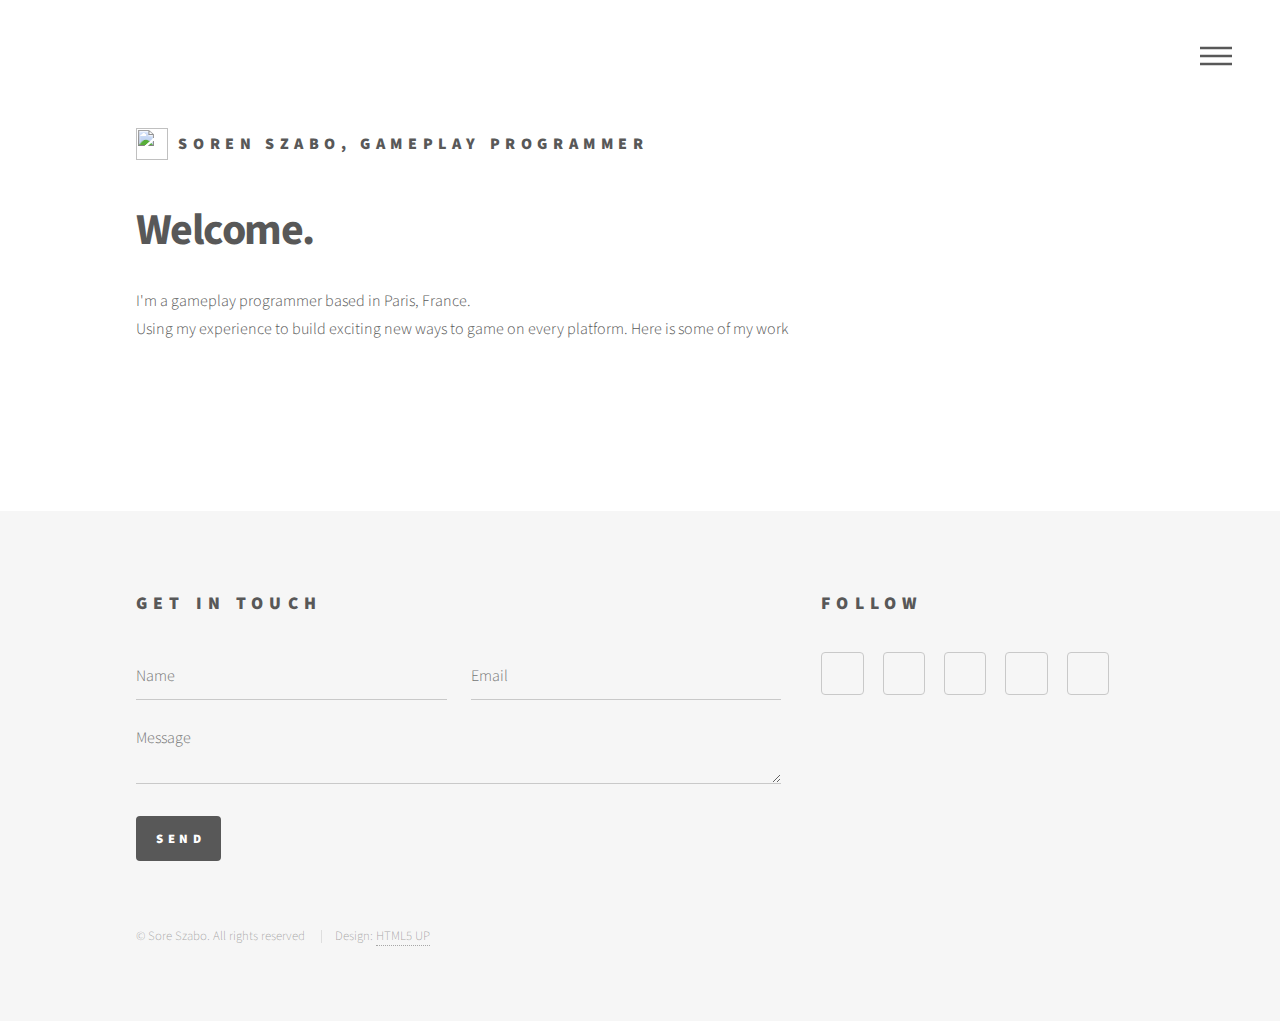
==== commit ce23b68c: "added cursor interactions" ====
--- a/index.html
+++ b/index.html
@@ -45,7 +45,7 @@
 			<h2>Menu</h2>
 			<ul>
 				<li><a href="index.html">Home</a></li>
-				<li><a href="generic.html">Ipsum veroeros</a></li>
+				<li><a href="generic.html">Lorem Ipsum</a></li>
 				<li><a href="generic.html">Tempus etiam</a></li>
 				<li><a href="generic.html">Consequat dolor</a></li>
 				<li><a href="elements.html">Elements</a></li>
@@ -56,11 +56,13 @@
 		<div id="main">
 			<div class="inner">
 				<header>
-					<h1>Hi!<br />
-						I'm a talented gameplay programmer from Paris, France <br />Here is some of my work </h1>
+					<h1>Welcome.</h1>
+					<p>I'm a gameplay programmer based in Paris, France.<br />
+						Using my experience to build exciting new ways to game on every platform. Here is some of my
+						work</p>
 				</header>
 				<section class="tiles">
-					<article class="style1">
+					<article class="style1 cursor-hover-item">
 						<span class="image">
 							<img src="images/ICON_CELESTRAIL.jpg" alt="" />
 						</span>
@@ -71,7 +73,7 @@
 							</div>
 						</a>
 					</article>
-					<article class="style2">
+					<article class="style2 cursor-hover-item">
 						<span class="image">
 							<img src="images/ICON_THEWORKPLACE.jpg" alt="" />
 						</span>
@@ -82,7 +84,7 @@
 							</div>
 						</a>
 					</article>
-					<article class="style3">
+					<article class="style3 cursor-hover-item">
 						<span class="image">
 							<img src="images/ICON_UMBRA.jpg" alt="" />
 						</span>
@@ -93,7 +95,7 @@
 							</div>
 						</a>
 					</article>
-					<article class="style4">
+					<article class="style4 cursor-hover-item">
 						<span class="image">
 							<img src="images/ICON_DDD.jpg" alt="" />
 						</span>
@@ -104,7 +106,7 @@
 							</div>
 						</a>
 					</article>
-					<article class="style5">
+					<article class="style5 cursor-hover-item">
 						<span class="image">
 							<img src="images/ICON_DMD.jpg" alt="" />
 						</span>
@@ -115,7 +117,7 @@
 							</div>
 						</a>
 					</article>
-					<article class="style6">
+					<article class="style6 cursor-hover-item">
 						<span class="image">
 							<img src="images/ICON_RUSHED.jpg" alt="" />
 						</span>
@@ -126,7 +128,7 @@
 							</div>
 						</a>
 					</article>
-					<article class="style2">
+					<article class="style2 cursor-hover-item">
 						<span class="image">
 							<img src="images/ICON_SC3095.jpg" alt="" />
 						</span>
@@ -137,7 +139,7 @@
 							</div>
 						</a>
 					</article>
-					<article class="style3">
+					<article class="style3 cursor-hover-item">
 						<span class="image">
 							<img src="images/ICON_SS.jpg" alt="" />
 						</span>
@@ -149,7 +151,7 @@
 							</div>
 						</a>
 					</article>
-					<article class="style1">
+					<article class="style1 cursor-hover-item">
 						<span class="image">
 							<img src="images/ICON_ATHYO.png" alt="" />
 						</span>
@@ -160,7 +162,7 @@
 							</div>
 						</a>
 					</article>
-					<!-- <article class="style5">
+					<!-- <article class="style5 cursor-hover-item">
 						<span class="image">
 							<img src="images/pic10.jpg" alt="" />
 						</span>
@@ -171,7 +173,7 @@
 							</div>
 						</a>
 					</article>
-					<article class="style6">
+					<article class="style6 cursor-hover-item">
 						<span class="image">
 							<img src="images/pic11.jpg" alt="" />
 						</span>
@@ -182,11 +184,11 @@
 							</div>
 						</a>
 					</article>
-					<article class="style4">
+					<article class="style4 cursor-hover-item">
 						<span class="image">
 							<img src="images/pic12.jpg" alt="" />
 						</span>
-						<a href="generic.html">
+						<a href="generic.html cursor-hover-item">
 							<h2>Pretium</h2>
 							<div class="content">
 								<p>Sed nisl arcu euismod sit amet nisi lorem etiam dolor veroeros et feugiat.</p>
@@ -253,8 +255,18 @@
 	<script src="assets/js/breakpoints.min.js"></script>
 	<script src="assets/js/util.js"></script>
 	<script src="assets/js/main.js"></script>
+	<script src="assets/js/gsap.min.js"></script>
+	<script src="assets/js/circletype.min.js"></script>
 	<script src="assets/js/cursorlogic.js"></script>
 
 </body>
 
+<!-- <div class="cursor">
+	<div class="cursor--small"></div>
+	<div class="cursor--large"></div>
+	<div class="cursor--text">
+		<div class="text">GO HERE! GO HERE! GO HERE! GO HERE!</div>
+	</div>
+</div> -->
+
 </html>--- a/assets/css/main.css
+++ b/assets/css/main.css
@@ -2511,8 +2511,45 @@
 }
 
 /* Cursor */
-
-#main .cursor {
+.cursor .cursor--small,
+.cursor .cursor--large,
+.cursor .cursor--text {
+	position: fixed;
+	left: 0;
+	top: 0;
+	transform: translate(-50%, -50%);
+	border-radius: 50%;
+	width: var(--cursor-size);
+	height: var(--cursor-size);
+	mix-blend-mode: difference;
+	pointer-events: none;
+	user-select: none;
+	z-index: 99999;
+}
+
+.cursor .cursor--text {
+	--cursor-size: fit-content;
+	font-size: 0.75rem;
+	color: #fff;
+	opacity: 0;
+}
+
+.cursor .cursor--text .text {
+	font-family: sans-serif;
+	font-weight: bold;
+}
+
+.cursor .cursor--small {
+	--cursor-size: 20px;
+	background: #fff;
+}
+
+.cursor .cursor--large {
+	--cursor-size: 60px;
+	border: 2px solid #fff;
+}
+
+/* #main .cursor {
 
 	pointer-events: none;
 	position: fixed;
@@ -2522,7 +2559,7 @@
 	mix-blend-mode: difference;
 	transition: transform 0.3s ease;
 
-}
+} */
 
 /* Table */
 
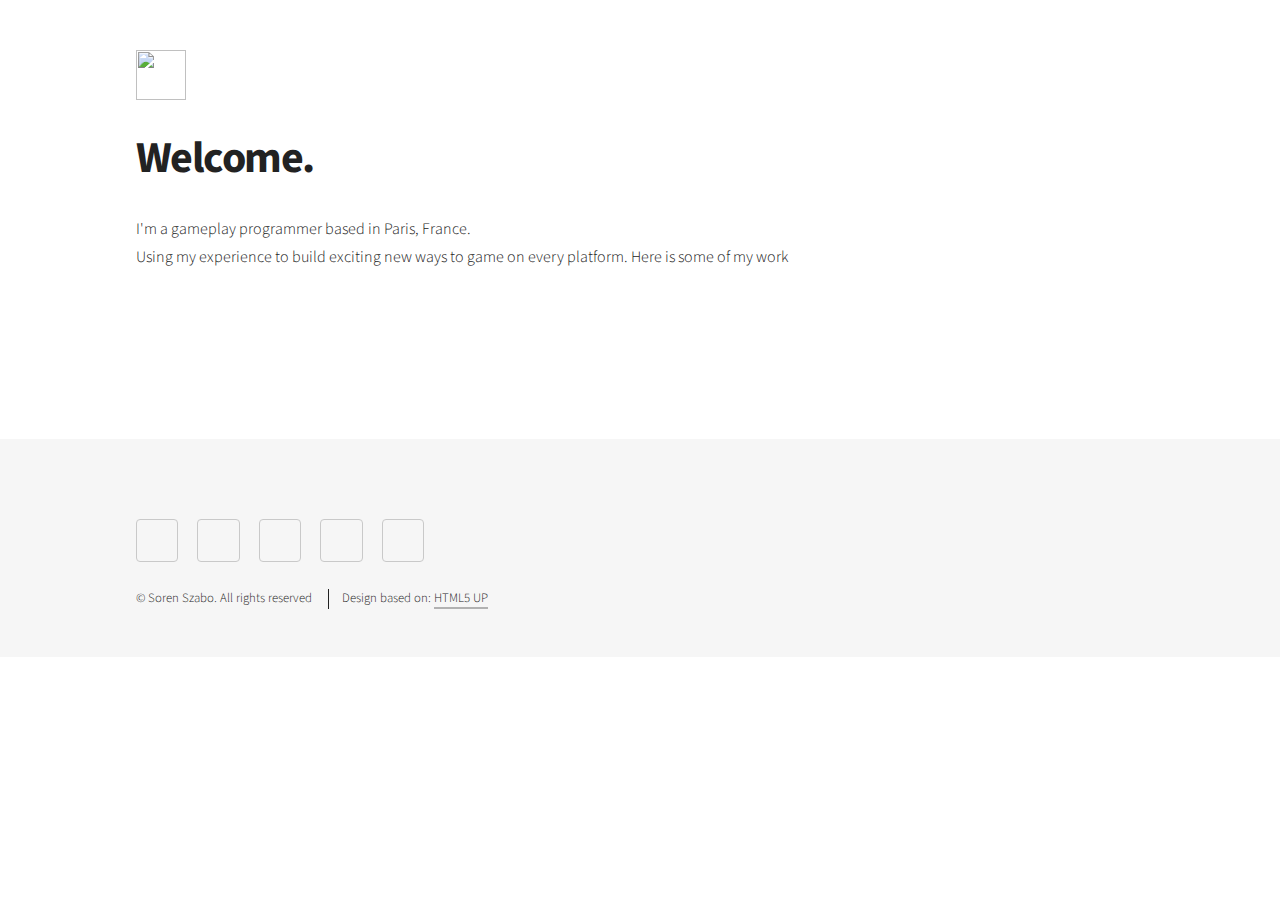
==== commit 494af978: "new link style" ====
--- a/index.html
+++ b/index.html
@@ -1,168 +1,206 @@
-<!DOCTYPE HTML>
+<!DOCTYPE html>
 <!--
 	Phantom by HTML5 UP
 	html5up.net | @ajlkn
 	Free for personal and commercial use under the CCA 3.0 license (html5up.net/license)
 -->
 <html>
-
-<head>
-	<title>Soren Szabo</title>
-	<meta charset="utf-8" />
-	<meta name="viewport" content="width=device-width, initial-scale=1, user-scalable=no" />
-	<link rel="stylesheet" href="assets/css/main.css" />
-	<noscript>
-		<link rel="stylesheet" href="assets/css/noscript.css" />
-	</noscript>
-</head>
-
-<body class="is-preload">
-	<!-- Wrapper -->
-	<div id="wrapper">
-
-		<!-- Header -->
-		<header id="header">
-			<div class="inner">
-
-				<!-- Logo -->
-				<a href="index.html" class="logo">
-					<span class="symbol"><img src="images/ICON_SOREN.png" alt="" /></span><span class="title">Soren
-						Szabo, gameplay programmer</span>
-				</a>
-
-				<!-- Nav -->
-				<nav>
-					<ul>
-						<li><a href="#menu">Menu</a></li>
-					</ul>
-				</nav>
-
-			</div>
-		</header>
-
-		<!-- Menu -->
-		<nav id="menu">
-			<h2>Menu</h2>
-			<ul>
-				<li><a href="index.html">Home</a></li>
-				<li><a href="generic.html">Lorem Ipsum</a></li>
-				<li><a href="generic.html">Tempus etiam</a></li>
-				<li><a href="generic.html">Consequat dolor</a></li>
-				<li><a href="elements.html">Elements</a></li>
-			</ul>
-		</nav>
-
-		<!-- Main -->
-		<div id="main">
-			<div class="inner">
-				<header>
-					<h1>Welcome.</h1>
-					<p>I'm a gameplay programmer based in Paris, France.<br />
-						Using my experience to build exciting new ways to game on every platform. Here is some of my
-						work</p>
-				</header>
-				<section class="tiles">
-					<article class="style1 cursor-hover-item">
-						<span class="image">
-							<img src="images/ICON_CELESTRAIL.jpg" alt="" />
-						</span>
-						<a href="projects-celestrail.html">
-							<h2>Celestrail</h2>
-							<div class="content">
-								<p>VR graduation group project using Unity. Made for Oculus/Meta Quest</p>
-							</div>
-						</a>
-					</article>
-					<article class="style2 cursor-hover-item">
-						<span class="image">
-							<img src="images/ICON_THEWORKPLACE.jpg" alt="" />
-						</span>
-						<a href="projects-theworkplace.html">
-							<h2>The Workplace</h2>
-							<div class="content">
-								<p>Programmer only group project. Made in Unreal Engine 4</p>
-							</div>
-						</a>
-					</article>
-					<article class="style3 cursor-hover-item">
-						<span class="image">
-							<img src="images/ICON_UMBRA.jpg" alt="" />
-						</span>
-						<a href="projects-umbra.html">
-							<h2>Umbra</h2>
-							<div class="content">
-								<p>2D Metroidvania game, made using Unity</p>
-							</div>
-						</a>
-					</article>
-					<article class="style4 cursor-hover-item">
-						<span class="image">
-							<img src="images/ICON_DDD.jpg" alt="" />
-						</span>
-						<a href="projects-ddd.html">
-							<h2>DashDashDASH!</h2>
-							<div class="content">
-								<p>Game jam project, 2D hyper casual game using Unity</p>
-							</div>
-						</a>
-					</article>
-					<article class="style5 cursor-hover-item">
-						<span class="image">
-							<img src="images/ICON_DMD.jpg" alt="" />
-						</span>
-						<a href="projects-dmd.html">
-							<h2>Dwarves Must Die</h2>
-							<div class="content">
-								<p>Game jam project, hack'n'slash with RPG mechanics, made using Unity</p>
-							</div>
-						</a>
-					</article>
-					<article class="style6 cursor-hover-item">
-						<span class="image">
-							<img src="images/ICON_RUSHED.jpg" alt="" />
-						</span>
-						<a href="projects-rushed.html">
-							<h2>Rushed</h2>
-							<div class="content">
-								<p>Solo project, 3D puzzle game using Unity</p>
-							</div>
-						</a>
-					</article>
-					<article class="style2 cursor-hover-item">
-						<span class="image">
-							<img src="images/ICON_SC3095.jpg" alt="" />
-						</span>
-						<a href="projects-sc3095.html">
-							<h2>Star Crusader 3095</h2>
-							<div class="content">
-								<p>2D Run'n'gun with online save capability. Made using Haxe and mongoDB</p>
-							</div>
-						</a>
-					</article>
-					<article class="style3 cursor-hover-item">
-						<span class="image">
-							<img src="images/ICON_SS.jpg" alt="" />
-						</span>
-						<a href="projects-ss.html">
-							<h2>Shogun Showdown</h2>
-							<div class="content">
-								<p>Online card fighting game with asynchronous server. Built using JavaScript and nodeJS
-								</p>
-							</div>
-						</a>
-					</article>
-					<article class="style1 cursor-hover-item">
-						<span class="image">
-							<img src="images/ICON_ATHYO.png" alt="" />
-						</span>
-						<a href="projects-athyo.html">
-							<h2>Athyo</h2>
-							<div class="content">
-								<p>Solo mini game project, shoot'em up made with ActionScript 3</p>
-							</div>
-						</a>
-					</article>
-					<!-- <article class="style5 cursor-hover-item">
+  <head>
+    <title>Soren Szabo</title>
+    <link rel="icon" type="image/x-icon" href="/images/favicons/default.ico" />
+    <meta charset="utf-8" />
+    <meta
+      name="viewport"
+      content="width=device-width, initial-scale=1, user-scalable=no"
+    />
+    <link rel="stylesheet" href="assets/css/main.css" />
+    <noscript>
+      <link rel="stylesheet" href="assets/css/noscript.css" />
+    </noscript>
+  </head>
+
+  <body class="is-preload">
+    <!-- Wrapper -->
+    <div id="wrapper">
+      <!-- Header -->
+      <header id="header">
+        <div class="inner">
+          <div class="header--container">
+            <div class="left-side">
+              <!-- Logo -->
+              <div class="logo magnet">
+                <a href="index.html" class="logo cursor-hover-item">
+                  <span class="symbol"
+                    ><img src="images/ICON_SOREN.png" alt=""
+                  /></span>
+                </a>
+              </div>
+            </div>
+            <div class="right-side">
+              <ul>
+                <li class="theme-toggle cursor-hover-item">
+                  <svg
+                    class="svg-format"
+                    xmlns="http://www.w3.org/2000/svg"
+                    viewBox="0 0 25 25"
+                    width="25"
+                    height="25"
+                  >
+                    <path
+                      d="M12.5 7.4219c2.8047 0 5.0781 2.2734 5.0781 5.0781s-2.2734 5.0781-5.0781 5.0781-5.0781-2.2734-5.0781-5.0781S9.6953 7.4219 12.5 7.4219zM12.5 16.0156c1.9418 0 3.5156-1.5738 3.5156-3.5156s-1.5738-3.5156-3.5156-3.5156-3.5156 1.5738-3.5156 3.5156S10.5582 16.0156 12.5 16.0156zM13.2813 3.125c0 .143 0 2.2008 0 2.3438 0 .4316-.3496.7813-.7813.7813s-.7813-.3496-.7813-.7813c0-.143 0-2.2008 0-2.3438 0-.4316.3496-.7813.7813-.7813S13.2813 2.6934 13.2813 3.125zM19.6816 6.4234c-.1012.1012-1.5563 1.5563-1.6574 1.6574-.3051.3051-.7996.3051-1.1047 0-.3051-.3051-.3051-.7996 0-1.1047.1012-.1012 1.5563-1.5563 1.6574-1.6574.3051-.3051.7996-.3051 1.1047 0S19.9867 6.1184 19.6816 6.4234zM21.875 13.2813c-.143 0-2.2008 0-2.3438 0-.4316 0-.7813-.3496-.7813-.7813s.3496-.7813.7813-.7813c.143 0 2.2008 0 2.3438 0 .4316 0 .7813.3496.7813.7813S22.3066 13.2813 21.875 13.2813zM18.5766 19.6816c-.1012-.1012-1.5563-1.5563-1.6574-1.6574-.3051-.3051-.3051-.7996 0-1.1047s.7996-.3051 1.1047 0c.1012.1012 1.5563 1.5563 1.6574 1.6574.3051.3051.3051.7996 0 1.1047S18.8816 19.9867 18.5766 19.6816zM11.7188 21.875c0-.143 0-2.2008 0-2.3438 0-.4316.3496-.7813.7813-.7813s.7813.3496.7813.7813c0 .143 0 2.2008 0 2.3438 0 .4316-.3496.7813-.7813.7813S11.7188 22.3066 11.7188 21.875zM5.3184 18.5766c.1012-.1012 1.5563-1.5563 1.6574-1.6574.3051-.3051.7996-.3051 1.1047 0 .3051.3051.3051.7996 0 1.1047-.1012.1012-1.5563 1.5563-1.6574 1.6574-.3051.3051-.7996.3051-1.1047 0S5.0133 18.8816 5.3184 18.5766zM3.125 11.7188c.143 0 2.2008 0 2.3438 0 .4316 0 .7813.3496.7813.7813s-.3496.7813-.7813.7813c-.143 0-2.2008 0-2.3438 0-.4316 0-.7813-.3496-.7813-.7813S2.6934 11.7188 3.125 11.7188zM6.4234 5.3184c.1012.1012 1.5563 1.5563 1.6574 1.6574.3051.3051.3051.7996 0 1.1047-.3051.3051-.7996.3051-1.1047 0-.1012-.1012-1.5563-1.5563-1.6574-1.6574-.3051-.3051-.3051-.7996 0-1.1047S6.1184 5.0133 6.4234 5.3184z"
+                      style="
+                        transform: translateY(27.5px);
+                        transform-origin: 0px 0px 0px;
+                      "
+                    />
+                    <g
+                      style="
+                        transform: translateY(27.5px);
+                        transform-origin: 0px 0px 0px;
+                      "
+                    >
+                      <path
+                        d="M19.7392 19.2364c-3.7404 3.744-9.8316 3.744-13.5756 0-3.744-3.744-3.744-9.834 0-13.5768.9912-.9888 2.1984-1.7436 3.588-2.2356.438-.1536.9216-.042 1.2468.2844.3288.3276.4392.8124.2844 1.2468-.9408 2.6532-.3 5.5248 1.6692 7.494 1.9656 1.9668 4.8372 2.6064 7.494 1.6692.4344-.1548.9204-.0432 1.2468.2844.3288.3252.438.8112.2832 1.2468C21.4852 17.038 20.7292 18.2452 19.7392 19.2364zM7.8604 7.3564c-2.808 2.808-2.808 7.3764 0 10.1832 3 3.0012 8.1096 2.7312 10.7256-.612-2.6964.1692-5.3532-.8052-7.3308-2.7816-1.9776-1.9764-2.9496-4.6332-2.7816-7.3296C8.2576 6.9844 8.0524 7.1644 7.8604 7.3564z"
+                      ></path>
+                    </g>
+                  </svg>
+                </li>
+              </ul>
+            </div>
+          </div>
+        </div>
+      </header>
+
+      <!-- Main -->
+      <div id="main">
+        <div class="inner">
+          <header>
+            <h1>Welcome.</h1>
+            <p>
+              I'm a gameplay programmer based in Paris, France.<br />
+              Using my experience to build exciting new ways to game on every
+              platform. Here is some of my work
+            </p>
+          </header>
+          <section class="tiles">
+            <article
+              class="style1 cursor-hover-item"
+              data-cursor-text="LEARN MORE!"
+              data-cursor-text-repeat="3"
+            >
+              <span class="image">
+                <img src="images/ICON_CELESTRAIL.jpg" alt="" />
+              </span>
+              <a href="projects-celestrail.html">
+                <h2>Celestrail</h2>
+                <div class="content">
+                  <p>
+                    VR graduation group project using Unity. Made for
+                    Oculus/Meta Quest
+                  </p>
+                </div>
+              </a>
+            </article>
+            <article class="style2 cursor-hover-item">
+              <span class="image">
+                <img src="images/ICON_THEWORKPLACE.jpg" alt="" />
+              </span>
+              <a href="projects-theworkplace.html">
+                <h2>The Workplace</h2>
+                <div class="content">
+                  <p>Programmer only group project. Made in Unreal Engine 4</p>
+                </div>
+              </a>
+            </article>
+            <article class="style3 cursor-hover-item">
+              <span class="image">
+                <img src="images/ICON_UMBRA.jpg" alt="" />
+              </span>
+              <a href="projects-umbra.html">
+                <h2>Umbra</h2>
+                <div class="content">
+                  <p>2D Metroidvania game, made using Unity</p>
+                </div>
+              </a>
+            </article>
+            <article class="style4 cursor-hover-item">
+              <span class="image">
+                <img src="images/ICON_DDD.jpg" alt="" />
+              </span>
+              <a href="projects-ddd.html">
+                <h2>DashDashDASH!</h2>
+                <div class="content">
+                  <p>Game jam project, 2D hyper casual game using Unity</p>
+                </div>
+              </a>
+            </article>
+            <article class="style5 cursor-hover-item">
+              <span class="image">
+                <img src="images/ICON_DMD.jpg" alt="" />
+              </span>
+              <a href="projects-dmd.html">
+                <h2>Dwarves Must Die</h2>
+                <div class="content">
+                  <p>
+                    Game jam project, hack'n'slash with RPG mechanics, made
+                    using Unity
+                  </p>
+                </div>
+              </a>
+            </article>
+            <article class="style6 cursor-hover-item">
+              <span class="image">
+                <img src="images/ICON_RUSHED.jpg" alt="" />
+              </span>
+              <a href="projects-rushed.html">
+                <h2>Rushed</h2>
+                <div class="content">
+                  <p>Solo project, 3D puzzle game using Unity</p>
+                </div>
+              </a>
+            </article>
+            <article class="style2 cursor-hover-item">
+              <span class="image">
+                <img src="images/ICON_SC3095.jpg" alt="" />
+              </span>
+              <a href="projects-sc3095.html">
+                <h2>Star Crusader 3095</h2>
+                <div class="content">
+                  <p>
+                    2D Run'n'gun with online save capability. Made using Haxe
+                    and mongoDB
+                  </p>
+                </div>
+              </a>
+            </article>
+            <article class="style3 cursor-hover-item">
+              <span class="image">
+                <img src="images/ICON_SS.jpg" alt="" />
+              </span>
+              <a href="projects-ss.html">
+                <h2>Shogun Showdown</h2>
+                <div class="content">
+                  <p>
+                    Online card fighting game with asynchronous server. Built
+                    using JavaScript and nodeJS
+                  </p>
+                </div>
+              </a>
+            </article>
+            <article class="style1 cursor-hover-item">
+              <span class="image">
+                <img src="images/ICON_ATHYO.png" alt="" />
+              </span>
+              <a href="projects-athyo.html">
+                <h2>Athyo</h2>
+                <div class="content">
+                  <p>
+                    Solo mini game project, shoot'em up made with ActionScript 3
+                  </p>
+                </div>
+              </a>
+            </article>
+            <!-- <article class="style5 cursor-hover-item">
 						<span class="image">
 							<img src="images/pic10.jpg" alt="" />
 						</span>
@@ -195,78 +233,92 @@
 							</div>
 						</a>
 					</article> -->
-				</section>
-			</div>
-		</div>
-
-		<!-- Footer -->
-		<footer id="footer">
-			<div class="inner">
-				<section>
-					<h2>Get in touch</h2>
-					<form method="post" action="#">
-						<div class="fields">
-							<div class="field half">
-								<input type="text" name="name" id="name" placeholder="Name" />
-							</div>
-							<div class="field half">
-								<input type="email" name="email" id="email" placeholder="Email" />
-							</div>
-							<div class="field">
-								<textarea name="message" id="message" placeholder="Message"></textarea>
-							</div>
-						</div>
-						<ul class="actions">
-							<li><input type="submit" value="Send" class="primary" /></li>
-						</ul>
-					</form>
-				</section>
-				<section>
-					<h2>Follow</h2>
-					<ul class="icons">
-						<li><a href="https://twitter.com/Firepower_Soren" target="_blank" rel="noopener noreferrer"
-								class="icon brands style2 fa-twitter"><span class="label">Twitter</span></a></li>
-						<!-- <li><a href="#" class="icon brands style2 fa-facebook-f"><span class="label">Facebook</span></a></li> -->
-						<li><a href="https://www.instagram.com/soren_szabo/" target="_blank" rel="noopener noreferrer"
-								class="icon brands style2 fa-instagram"><span class="label">Instagram</span></a>
-						</li>
-						<!-- <li><a href="#" class="icon brands style2 fa-dribbble"><span class="label">Dribbble</span></a></li> -->
-						<li><a href="https://github.com/Soren-Szabo-work" target="_blank" rel="noopener noreferrer"
-								class="icon brands style2 fa-github"><span class="label">GitHub</span></a></li>
-						<!-- <li><a href="#" class="icon brands style2 fa-500px"><span class="label">500px</span></a></li> -->
-						<li><a href="tel:+33624508936" class="icon solid style2 fa-phone"><span
-									class="label">Phone</span></a></li>
-						<li><a href="mailto:soren.szabo@gmail.com" class="icon solid style2 fa-envelope"><span
-									class="label">Email</span></a></li>
-					</ul>
-				</section>
-				<ul class="copyright">
-					<li>&copy; Sore Szabo. All rights reserved</li>
-					<li>Design: <a href="http://html5up.net">HTML5 UP</a></li>
-				</ul>
-			</div>
-		</footer>
-
-	</div>
-
-	<!-- Scripts -->
-	<script src="assets/js/jquery.min.js"></script>
-	<script src="assets/js/browser.min.js"></script>
-	<script src="assets/js/breakpoints.min.js"></script>
-	<script src="assets/js/util.js"></script>
-	<script src="assets/js/main.js"></script>
-	<script src="assets/js/gsap.min.js"></script>
-	<script src="assets/js/circletype.min.js"></script>
-	<script src="assets/js/cursorlogic.js"></script>
-
-</body>
-
-<!-- <div class="cursor">
+          </section>
+        </div>
+      </div>
+
+      <!-- Footer -->
+      <footer id="footer">
+        <div class="inner">
+          <ul class="icons">
+            <li>
+              <a
+                href="https://twitter.com/Firepower_Soren"
+                target="_blank"
+                rel="noopener noreferrer"
+                class="icon brands style2 fa-twitter cursor-hover-item"
+                ><span class="label">Twitter</span></a
+              >
+            </li>
+            <!-- <li><a href="#" class="icon brands style2 fa-facebook-f"><span class="label">Facebook</span></a></li> -->
+            <li>
+              <a
+                href="https://www.instagram.com/soren_szabo/"
+                target="_blank"
+                rel="noopener noreferrer"
+                class="icon brands style2 fa-instagram cursor-hover-item"
+                ><span class="label">Instagram</span></a
+              >
+            </li>
+            <!-- <li><a href="#" class="icon brands style2 fa-dribbble"><span class="label">Dribbble</span></a></li> -->
+            <li>
+              <a
+                href="https://github.com/Soren-Szabo-work"
+                target="_blank"
+                rel="noopener noreferrer"
+                class="icon brands style2 fa-github cursor-hover-item"
+                ><span class="label">GitHub</span></a
+              >
+            </li>
+            <!-- <li><a href="#" class="icon brands style2 fa-500px"><span class="label">500px</span></a></li> -->
+            <li>
+              <a
+                href="tel:+33624508936"
+                class="icon solid style2 fa-phone cursor-hover-item"
+                ><span class="label">Phone</span></a
+              >
+            </li>
+            <li>
+              <a
+                href="mailto:soren.szabo@gmail.com"
+                class="icon solid style2 fa-envelope cursor-hover-item"
+                ><span class="label">Email</span></a
+              >
+            </li>
+          </ul>
+          <ul class="copyright">
+            <li>&copy; Soren Szabo. All rights reserved</li>
+            <li>
+              Design based on:
+              <a
+                class="link-underlined cursor-hover-item"
+                href="http://html5up.net"
+                target="_blank"
+                rel="noopener noreferrer"
+                >HTML5 UP</a
+              >
+            </li>
+          </ul>
+        </div>
+      </footer>
+    </div>
+
+    <!-- Scripts -->
+    <script src="assets/js/jquery.min.js"></script>
+    <script src="assets/js/browser.min.js"></script>
+    <script src="assets/js/breakpoints.min.js"></script>
+    <script src="assets/js/util.js"></script>
+    <script src="assets/js/main.js"></script>
+    <script src="assets/js/gsap.min.js"></script>
+    <script src="assets/js/cursorlogic.js"></script>
+    <script src="assets/js/magnethover.js"></script>
+  </body>
+
+  <!-- <div class="cursor">
 	<div class="cursor--small"></div>
 	<div class="cursor--large"></div>
 	<div class="cursor--text">
 		<div class="text">GO HERE! GO HERE! GO HERE! GO HERE!</div>
 	</div>
 </div> -->
-
-</html>+</html>
--- a/assets/css/main.css
+++ b/assets/css/main.css
@@ -76,7 +76,7 @@
 figure,
 figcaption,
 footer,
-header,
+/* header, */
 hgroup,
 menu,
 nav,
@@ -88,13 +88,13 @@
 mark,
 audio,
 video {
-	margin: 0;
-	padding: 0;
-	border: 0;
-	font-size: 100%;
-	font: inherit;
-	vertical-align: baseline;
-	cursor: none;
+  margin: 0;
+  padding: 0;
+  border: 0;
+  font-size: 100%;
+  font: inherit;
+  vertical-align: baseline;
+  cursor: none;
 }
 
 article,
@@ -103,108 +103,123 @@
 figcaption,
 figure,
 footer,
-header,
+/* header, */
 hgroup,
 menu,
 nav,
 section {
-	display: block;
+  display: block;
 }
 
 body {
-	line-height: 1;
+  line-height: 1;
 }
 
 ol,
 ul {
-	list-style: none;
+  list-style: none;
 }
 
 blockquote,
 q {
-	quotes: none;
+  quotes: none;
 }
 
 blockquote:before,
 blockquote:after,
 q:before,
 q:after {
-	content: '';
-	content: none;
+  content: "";
+  content: none;
 }
 
 table {
-	border-collapse: collapse;
-	border-spacing: 0;
+  border-collapse: collapse;
+  border-spacing: 0;
 }
 
 body {
-	-webkit-text-size-adjust: none;
+  -webkit-text-size-adjust: none;
 }
 
 mark {
-	background-color: transparent;
-	color: inherit;
+  background-color: transparent;
+  color: inherit;
 }
 
 input::-moz-focus-inner {
-	border: 0;
-	padding: 0;
+  border: 0;
+  padding: 0;
 }
 
 input,
 select,
 textarea {
-	-moz-appearance: none;
-	-webkit-appearance: none;
-	-ms-appearance: none;
-	appearance: none;
+  -moz-appearance: none;
+  -webkit-appearance: none;
+  -ms-appearance: none;
+  appearance: none;
 }
 
 /* Basic */
 
 @-ms-viewport {
-	width: device-width;
+  width: device-width;
 }
 
 body {
-	-ms-overflow-style: scrollbar;
+  -ms-overflow-style: scrollbar;
 }
 
 @media screen and (max-width: 480px) {
-
-	html,
-	body {
-		min-width: 320px;
-	}
-
+  html,
+  body {
+    min-width: 320px;
+  }
 }
 
 html {
-	box-sizing: border-box;
+  box-sizing: border-box;
 }
 
 *,
 *:before,
 *:after {
-	box-sizing: inherit;
+  box-sizing: inherit;
+}
+
+.no-transition {
+  transition: none !important;
 }
 
 body {
-	background: #ffffff;
-}
-
-body.is-preload *,
+  --color-text: #222;
+  --color-background: #ffffff;
+  --color-headericons: #1b1b1b;
+  --color-footer: #f6f6f6;
+  --color-footerhighlight: #ff8282;
+  --color-underlined: 17, 17, 17;
+
+  background-color: var(--color-background);
+  transition: background-color 0.5s cubic-bezier(0.785, 0.135, 0.15, 0.86),
+    color 0.5s cubic-bezier(0.785, 0.135, 0.15, 0.86);
+  color: var(--color-text);
+}
+
+body.dark-theme {
+  --color-text: #fff;
+  --color-background: #222;
+  --color-headericons: #d6d6d6;
+  --color-footer: #111;
+  --color-underlined: 220, 220, 220;
+}
+
+body.is-preload body.is-preload *,
 body.is-preload *:before,
 body.is-preload *:after {
-	-moz-animation: none !important;
-	-webkit-animation: none !important;
-	-ms-animation: none !important;
-	animation: none !important;
-	-moz-transition: none !important;
-	-webkit-transition: none !important;
-	-ms-transition: none !important;
-	transition: none !important;
+  -webkit-animation: none !important;
+  animation: none !important;
+  transition: none !important;
 }
 
 /* Type */
@@ -213,91 +228,74 @@
 input,
 select,
 textarea {
-	color: #585858;
-	font-family: "Source Sans Pro", Helvetica, sans-serif;
-	font-size: 16pt;
-	font-weight: 300;
-	line-height: 1.75;
+  font-family: "Source Sans Pro", Helvetica, sans-serif;
+  font-size: 16pt;
+  font-weight: 300;
+  line-height: 1.75;
 }
 
 @media screen and (max-width: 1680px) {
-
-	body,
-	input,
-	select,
-	textarea {
-		font-size: 14pt;
-	}
-
+  body,
+  input,
+  select,
+  textarea {
+    font-size: 14pt;
+  }
 }
 
 @media screen and (max-width: 1280px) {
-
-	body,
-	input,
-	select,
-	textarea {
-		font-size: 12pt;
-	}
-
+  body,
+  input,
+  select,
+  textarea {
+    font-size: 12pt;
+  }
 }
 
 a {
-	-moz-transition: border-bottom-color 0.2s ease, color 0.2s ease;
-	-webkit-transition: border-bottom-color 0.2s ease, color 0.2s ease;
-	-ms-transition: border-bottom-color 0.2s ease, color 0.2s ease;
-	transition: border-bottom-color 0.2s ease, color 0.2s ease;
-	text-decoration: none;
-	color: #585858;
-	border-bottom: dotted 1px rgba(88, 88, 88, 0.5);
-}
-
-a:hover {
-	border-bottom-color: transparent;
-	color: #f2849e !important;
+  transition: border-bottom-color 0.2s ease, color 0.2s ease;
+  text-decoration: none;
+  color: #585858;
+  /* border-bottom: dotted 1px rgba(88, 88, 88, 0.5); */
 }
 
 strong,
 b {
-	font-weight: 900;
+  font-weight: 900;
 }
 
 em,
 i {
-	font-style: italic;
+  font-style: italic;
 }
 
 p {
-	margin: 0 0 2em 0;
+  margin: 0 0 2em 0;
 }
 
 h1 {
-	font-size: 2.75em;
-	font-weight: 700;
-	line-height: 1.3;
-	margin: 0 0 1em 0;
-	letter-spacing: -0.035em;
+  font-size: 2.75em;
+  font-weight: 700;
+  line-height: 1.3;
+  margin: 0 0 1em 0;
+  letter-spacing: -0.035em;
 }
 
 h1 a {
-	color: inherit;
+  color: inherit;
 }
 
 @media screen and (max-width: 736px) {
-
-	h1 {
-		font-size: 2em;
-		margin: 0 0 1em 0;
-	}
-
+  h1 {
+    font-size: 2em;
+    margin: 0 0 1em 0;
+  }
 }
 
 @media screen and (max-width: 360px) {
-
-	h1 {
-		font-size: 1.75em;
-	}
-
+  h1 {
+    font-size: 1.75em;
+  }
 }
 
 h2,
@@ -305,11 +303,11 @@
 h4,
 h5,
 h6 {
-	font-weight: 900;
-	line-height: 1.5;
-	margin: 0 0 2em 0;
-	text-transform: uppercase;
-	letter-spacing: 0.35em;
+  font-weight: 900;
+  line-height: 1.5;
+  margin: 0 0 2em 0;
+  text-transform: uppercase;
+  letter-spacing: 0.35em;
 }
 
 h2 a,
@@ -317,1939 +315,1898 @@
 h4 a,
 h5 a,
 h6 a {
-	color: inherit;
+  color: inherit;
 }
 
 h2 {
-	font-size: 1.1em;
+  font-size: 1.1em;
 }
 
 h3 {
-	font-size: 1em;
+  font-size: 1em;
 }
 
 h4 {
-	font-size: 0.8em;
+  font-size: 0.8em;
 }
 
 h5 {
-	font-size: 0.8em;
+  font-size: 0.8em;
 }
 
 h6 {
-	font-size: 0.8em;
+  font-size: 0.8em;
 }
 
 @media screen and (max-width: 980px) {
-
-	h1 br,
-	h2 br,
-	h3 br,
-	h4 br,
-	h5 br,
-	h6 br {
-		display: none;
-	}
-
+  h1 br,
+  h2 br,
+  h3 br,
+  h4 br,
+  h5 br,
+  h6 br {
+    display: none;
+  }
 }
 
 @media screen and (max-width: 736px) {
-
-	h2 {
-		font-size: 1em;
-	}
-
-	h3 {
-		font-size: 0.8em;
-	}
-
+  h2 {
+    font-size: 1em;
+  }
+
+  h3 {
+    font-size: 0.8em;
+  }
 }
 
 sub {
-	font-size: 0.8em;
-	position: relative;
-	top: 0.5em;
+  font-size: 0.8em;
+  position: relative;
+  top: 0.5em;
 }
 
 sup {
-	font-size: 0.8em;
-	position: relative;
-	top: -0.5em;
+  font-size: 0.8em;
+  position: relative;
+  top: -0.5em;
 }
 
 blockquote {
-	border-left: solid 4px #c9c9c9;
-	font-style: italic;
-	margin: 0 0 2em 0;
-	padding: 0.5em 0 0.5em 2em;
+  border-left: solid 4px #c9c9c9;
+  font-style: italic;
+  margin: 0 0 2em 0;
+  padding: 0.5em 0 0.5em 2em;
 }
 
 code {
-	background: rgba(144, 144, 144, 0.075);
-	border-radius: 4px;
-	border: solid 1px #c9c9c9;
-	font-family: "Courier New", monospace;
-	font-size: 0.9em;
-	margin: 0 0.25em;
-	padding: 0.25em 0.65em;
+  background: rgba(144, 144, 144, 0.075);
+  border-radius: 4px;
+  border: solid 1px #c9c9c9;
+  font-family: "Courier New", monospace;
+  font-size: 0.9em;
+  margin: 0 0.25em;
+  padding: 0.25em 0.65em;
 }
 
 pre {
-	-webkit-overflow-scrolling: touch;
-	font-family: "Courier New", monospace;
-	font-size: 0.9em;
-	margin: 0 0 2em 0;
+  -webkit-overflow-scrolling: touch;
+  font-family: "Courier New", monospace;
+  font-size: 0.9em;
+  margin: 0 0 2em 0;
 }
 
 pre code {
-	display: block;
-	line-height: 1.75;
-	padding: 1em 1.5em;
-	overflow-x: auto;
+  display: block;
+  line-height: 1.75;
+  padding: 1em 1.5em;
+  overflow-x: auto;
 }
 
 hr {
-	border: 0;
-	border-bottom: solid 1px #c9c9c9;
-	margin: 2em 0;
+  border: 0;
+  border-bottom: solid 1px #c9c9c9;
+  margin: 2em 0;
 }
 
 hr.major {
-	margin: 3em 0;
+  margin: 3em 0;
 }
 
 .align-left {
-	text-align: left;
+  text-align: left;
 }
 
 .align-center {
-	text-align: center;
+  text-align: center;
 }
 
 .align-right {
-	text-align: right;
+  text-align: right;
 }
 
 /* Row */
 
 .row {
-	display: flex;
-	flex-wrap: wrap;
-	box-sizing: border-box;
-	align-items: stretch;
-}
-
-.row>* {
-	box-sizing: border-box;
-}
-
-.row.gtr-uniform>*> :last-child {
-	margin-bottom: 0;
+  display: flex;
+  flex-wrap: wrap;
+  box-sizing: border-box;
+  align-items: stretch;
+}
+
+.row > * {
+  box-sizing: border-box;
+}
+
+.row.gtr-uniform > * > :last-child {
+  margin-bottom: 0;
 }
 
 .row.aln-left {
-	justify-content: flex-start;
+  justify-content: flex-start;
 }
 
 .row.aln-center {
-	justify-content: center;
+  justify-content: center;
 }
 
 .row.aln-right {
-	justify-content: flex-end;
+  justify-content: flex-end;
 }
 
 .row.aln-top {
-	align-items: flex-start;
+  align-items: flex-start;
 }
 
 .row.aln-middle {
-	align-items: center;
+  align-items: center;
 }
 
 .row.aln-bottom {
-	align-items: flex-end;
-}
-
-.row>.imp {
-	order: -1;
-}
-
-.row>.col-1 {
-	width: 8.33333%;
-}
-
-.row>.off-1 {
-	margin-left: 8.33333%;
-}
-
-.row>.col-2 {
-	width: 16.66667%;
-}
-
-.row>.off-2 {
-	margin-left: 16.66667%;
-}
-
-.row>.col-3 {
-	width: 25%;
-}
-
-.row>.off-3 {
-	margin-left: 25%;
-}
-
-.row>.col-4 {
-	width: 33.33333%;
-}
-
-.row>.off-4 {
-	margin-left: 33.33333%;
-}
-
-.row>.col-5 {
-	width: 41.66667%;
-}
-
-.row>.off-5 {
-	margin-left: 41.66667%;
-}
-
-.row>.col-6 {
-	width: 50%;
-}
-
-.row>.off-6 {
-	margin-left: 50%;
-}
-
-.row>.col-7 {
-	width: 58.33333%;
-}
-
-.row>.off-7 {
-	margin-left: 58.33333%;
-}
-
-.row>.col-8 {
-	width: 66.66667%;
-}
-
-.row>.off-8 {
-	margin-left: 66.66667%;
-}
-
-.row>.col-9 {
-	width: 75%;
-}
-
-.row>.off-9 {
-	margin-left: 75%;
-}
-
-.row>.col-10 {
-	width: 83.33333%;
-}
-
-.row>.off-10 {
-	margin-left: 83.33333%;
-}
-
-.row>.col-11 {
-	width: 91.66667%;
-}
-
-.row>.off-11 {
-	margin-left: 91.66667%;
-}
-
-.row>.col-12 {
-	width: 100%;
-}
-
-.row>.off-12 {
-	margin-left: 100%;
+  align-items: flex-end;
+}
+
+.row > .imp {
+  order: -1;
+}
+
+.row > .col-1 {
+  width: 8.33333%;
+}
+
+.row > .off-1 {
+  margin-left: 8.33333%;
+}
+
+.row > .col-2 {
+  width: 16.66667%;
+}
+
+.row > .off-2 {
+  margin-left: 16.66667%;
+}
+
+.row > .col-3 {
+  width: 25%;
+}
+
+.row > .off-3 {
+  margin-left: 25%;
+}
+
+.row > .col-4 {
+  width: 33.33333%;
+}
+
+.row > .off-4 {
+  margin-left: 33.33333%;
+}
+
+.row > .col-5 {
+  width: 41.66667%;
+}
+
+.row > .off-5 {
+  margin-left: 41.66667%;
+}
+
+.row > .col-6 {
+  width: 50%;
+}
+
+.row > .off-6 {
+  margin-left: 50%;
+}
+
+.row > .col-7 {
+  width: 58.33333%;
+}
+
+.row > .off-7 {
+  margin-left: 58.33333%;
+}
+
+.row > .col-8 {
+  width: 66.66667%;
+}
+
+.row > .off-8 {
+  margin-left: 66.66667%;
+}
+
+.row > .col-9 {
+  width: 75%;
+}
+
+.row > .off-9 {
+  margin-left: 75%;
+}
+
+.row > .col-10 {
+  width: 83.33333%;
+}
+
+.row > .off-10 {
+  margin-left: 83.33333%;
+}
+
+.row > .col-11 {
+  width: 91.66667%;
+}
+
+.row > .off-11 {
+  margin-left: 91.66667%;
+}
+
+.row > .col-12 {
+  width: 100%;
+}
+
+.row > .off-12 {
+  margin-left: 100%;
 }
 
 .row.gtr-0 {
-	margin-top: 0;
-	margin-left: 0em;
-}
-
-.row.gtr-0>* {
-	padding: 0 0 0 0em;
+  margin-top: 0;
+  margin-left: 0em;
+}
+
+.row.gtr-0 > * {
+  padding: 0 0 0 0em;
 }
 
 .row.gtr-0.gtr-uniform {
-	margin-top: 0em;
-}
-
-.row.gtr-0.gtr-uniform>* {
-	padding-top: 0em;
+  margin-top: 0em;
+}
+
+.row.gtr-0.gtr-uniform > * {
+  padding-top: 0em;
 }
 
 .row.gtr-25 {
-	margin-top: 0;
-	margin-left: -0.5em;
-}
-
-.row.gtr-25>* {
-	padding: 0 0 0 0.5em;
+  margin-top: 0;
+  margin-left: -0.5em;
+}
+
+.row.gtr-25 > * {
+  padding: 0 0 0 0.5em;
 }
 
 .row.gtr-25.gtr-uniform {
-	margin-top: -0.5em;
-}
-
-.row.gtr-25.gtr-uniform>* {
-	padding-top: 0.5em;
+  margin-top: -0.5em;
+}
+
+.row.gtr-25.gtr-uniform > * {
+  padding-top: 0.5em;
 }
 
 .row.gtr-50 {
-	margin-top: 0;
-	margin-left: -1em;
-}
-
-.row.gtr-50>* {
-	padding: 0 0 0 1em;
+  margin-top: 0;
+  margin-left: -1em;
+}
+
+.row.gtr-50 > * {
+  padding: 0 0 0 1em;
 }
 
 .row.gtr-50.gtr-uniform {
-	margin-top: -1em;
-}
-
-.row.gtr-50.gtr-uniform>* {
-	padding-top: 1em;
+  margin-top: -1em;
+}
+
+.row.gtr-50.gtr-uniform > * {
+  padding-top: 1em;
 }
 
 .row {
-	margin-top: 0;
-	margin-left: -2em;
-}
-
-.row>* {
-	padding: 0 0 0 2em;
+  margin-top: 0;
+  margin-left: -2em;
+}
+
+.row > * {
+  padding: 0 0 0 2em;
 }
 
 .row.gtr-uniform {
-	margin-top: -2em;
-}
-
-.row.gtr-uniform>* {
-	padding-top: 2em;
+  margin-top: -2em;
+}
+
+.row.gtr-uniform > * {
+  padding-top: 2em;
 }
 
 .row.gtr-150 {
-	margin-top: 0;
-	margin-left: -3em;
-}
-
-.row.gtr-150>* {
-	padding: 0 0 0 3em;
+  margin-top: 0;
+  margin-left: -3em;
+}
+
+.row.gtr-150 > * {
+  padding: 0 0 0 3em;
 }
 
 .row.gtr-150.gtr-uniform {
-	margin-top: -3em;
-}
-
-.row.gtr-150.gtr-uniform>* {
-	padding-top: 3em;
+  margin-top: -3em;
+}
+
+.row.gtr-150.gtr-uniform > * {
+  padding-top: 3em;
 }
 
 .row.gtr-200 {
-	margin-top: 0;
-	margin-left: -4em;
-}
-
-.row.gtr-200>* {
-	padding: 0 0 0 4em;
+  margin-top: 0;
+  margin-left: -4em;
+}
+
+.row.gtr-200 > * {
+  padding: 0 0 0 4em;
 }
 
 .row.gtr-200.gtr-uniform {
-	margin-top: -4em;
-}
-
-.row.gtr-200.gtr-uniform>* {
-	padding-top: 4em;
+  margin-top: -4em;
+}
+
+.row.gtr-200.gtr-uniform > * {
+  padding-top: 4em;
 }
 
 @media screen and (max-width: 1680px) {
-
-	.row {
-		display: flex;
-		flex-wrap: wrap;
-		box-sizing: border-box;
-		align-items: stretch;
-	}
-
-	.row>* {
-		box-sizing: border-box;
-	}
-
-	.row.gtr-uniform>*> :last-child {
-		margin-bottom: 0;
-	}
-
-	.row.aln-left {
-		justify-content: flex-start;
-	}
-
-	.row.aln-center {
-		justify-content: center;
-	}
-
-	.row.aln-right {
-		justify-content: flex-end;
-	}
-
-	.row.aln-top {
-		align-items: flex-start;
-	}
-
-	.row.aln-middle {
-		align-items: center;
-	}
-
-	.row.aln-bottom {
-		align-items: flex-end;
-	}
-
-	.row>.imp-xlarge {
-		order: -1;
-	}
-
-	.row>.col-1-xlarge {
-		width: 8.33333%;
-	}
-
-	.row>.off-1-xlarge {
-		margin-left: 8.33333%;
-	}
-
-	.row>.col-2-xlarge {
-		width: 16.66667%;
-	}
-
-	.row>.off-2-xlarge {
-		margin-left: 16.66667%;
-	}
-
-	.row>.col-3-xlarge {
-		width: 25%;
-	}
-
-	.row>.off-3-xlarge {
-		margin-left: 25%;
-	}
-
-	.row>.col-4-xlarge {
-		width: 33.33333%;
-	}
-
-	.row>.off-4-xlarge {
-		margin-left: 33.33333%;
-	}
-
-	.row>.col-5-xlarge {
-		width: 41.66667%;
-	}
-
-	.row>.off-5-xlarge {
-		margin-left: 41.66667%;
-	}
-
-	.row>.col-6-xlarge {
-		width: 50%;
-	}
-
-	.row>.off-6-xlarge {
-		margin-left: 50%;
-	}
-
-	.row>.col-7-xlarge {
-		width: 58.33333%;
-	}
-
-	.row>.off-7-xlarge {
-		margin-left: 58.33333%;
-	}
-
-	.row>.col-8-xlarge {
-		width: 66.66667%;
-	}
-
-	.row>.off-8-xlarge {
-		margin-left: 66.66667%;
-	}
-
-	.row>.col-9-xlarge {
-		width: 75%;
-	}
-
-	.row>.off-9-xlarge {
-		margin-left: 75%;
-	}
-
-	.row>.col-10-xlarge {
-		width: 83.33333%;
-	}
-
-	.row>.off-10-xlarge {
-		margin-left: 83.33333%;
-	}
-
-	.row>.col-11-xlarge {
-		width: 91.66667%;
-	}
-
-	.row>.off-11-xlarge {
-		margin-left: 91.66667%;
-	}
-
-	.row>.col-12-xlarge {
-		width: 100%;
-	}
-
-	.row>.off-12-xlarge {
-		margin-left: 100%;
-	}
-
-	.row.gtr-0 {
-		margin-top: 0;
-		margin-left: 0em;
-	}
-
-	.row.gtr-0>* {
-		padding: 0 0 0 0em;
-	}
-
-	.row.gtr-0.gtr-uniform {
-		margin-top: 0em;
-	}
-
-	.row.gtr-0.gtr-uniform>* {
-		padding-top: 0em;
-	}
-
-	.row.gtr-25 {
-		margin-top: 0;
-		margin-left: -0.5em;
-	}
-
-	.row.gtr-25>* {
-		padding: 0 0 0 0.5em;
-	}
-
-	.row.gtr-25.gtr-uniform {
-		margin-top: -0.5em;
-	}
-
-	.row.gtr-25.gtr-uniform>* {
-		padding-top: 0.5em;
-	}
-
-	.row.gtr-50 {
-		margin-top: 0;
-		margin-left: -1em;
-	}
-
-	.row.gtr-50>* {
-		padding: 0 0 0 1em;
-	}
-
-	.row.gtr-50.gtr-uniform {
-		margin-top: -1em;
-	}
-
-	.row.gtr-50.gtr-uniform>* {
-		padding-top: 1em;
-	}
-
-	.row {
-		margin-top: 0;
-		margin-left: -2em;
-	}
-
-	.row>* {
-		padding: 0 0 0 2em;
-	}
-
-	.row.gtr-uniform {
-		margin-top: -2em;
-	}
-
-	.row.gtr-uniform>* {
-		padding-top: 2em;
-	}
-
-	.row.gtr-150 {
-		margin-top: 0;
-		margin-left: -3em;
-	}
-
-	.row.gtr-150>* {
-		padding: 0 0 0 3em;
-	}
-
-	.row.gtr-150.gtr-uniform {
-		margin-top: -3em;
-	}
-
-	.row.gtr-150.gtr-uniform>* {
-		padding-top: 3em;
-	}
-
-	.row.gtr-200 {
-		margin-top: 0;
-		margin-left: -4em;
-	}
-
-	.row.gtr-200>* {
-		padding: 0 0 0 4em;
-	}
-
-	.row.gtr-200.gtr-uniform {
-		margin-top: -4em;
-	}
-
-	.row.gtr-200.gtr-uniform>* {
-		padding-top: 4em;
-	}
-
+  .row {
+    display: flex;
+    flex-wrap: wrap;
+    box-sizing: border-box;
+    align-items: stretch;
+  }
+
+  .row > * {
+    box-sizing: border-box;
+  }
+
+  .row.gtr-uniform > * > :last-child {
+    margin-bottom: 0;
+  }
+
+  .row.aln-left {
+    justify-content: flex-start;
+  }
+
+  .row.aln-center {
+    justify-content: center;
+  }
+
+  .row.aln-right {
+    justify-content: flex-end;
+  }
+
+  .row.aln-top {
+    align-items: flex-start;
+  }
+
+  .row.aln-middle {
+    align-items: center;
+  }
+
+  .row.aln-bottom {
+    align-items: flex-end;
+  }
+
+  .row > .imp-xlarge {
+    order: -1;
+  }
+
+  .row > .col-1-xlarge {
+    width: 8.33333%;
+  }
+
+  .row > .off-1-xlarge {
+    margin-left: 8.33333%;
+  }
+
+  .row > .col-2-xlarge {
+    width: 16.66667%;
+  }
+
+  .row > .off-2-xlarge {
+    margin-left: 16.66667%;
+  }
+
+  .row > .col-3-xlarge {
+    width: 25%;
+  }
+
+  .row > .off-3-xlarge {
+    margin-left: 25%;
+  }
+
+  .row > .col-4-xlarge {
+    width: 33.33333%;
+  }
+
+  .row > .off-4-xlarge {
+    margin-left: 33.33333%;
+  }
+
+  .row > .col-5-xlarge {
+    width: 41.66667%;
+  }
+
+  .row > .off-5-xlarge {
+    margin-left: 41.66667%;
+  }
+
+  .row > .col-6-xlarge {
+    width: 50%;
+  }
+
+  .row > .off-6-xlarge {
+    margin-left: 50%;
+  }
+
+  .row > .col-7-xlarge {
+    width: 58.33333%;
+  }
+
+  .row > .off-7-xlarge {
+    margin-left: 58.33333%;
+  }
+
+  .row > .col-8-xlarge {
+    width: 66.66667%;
+  }
+
+  .row > .off-8-xlarge {
+    margin-left: 66.66667%;
+  }
+
+  .row > .col-9-xlarge {
+    width: 75%;
+  }
+
+  .row > .off-9-xlarge {
+    margin-left: 75%;
+  }
+
+  .row > .col-10-xlarge {
+    width: 83.33333%;
+  }
+
+  .row > .off-10-xlarge {
+    margin-left: 83.33333%;
+  }
+
+  .row > .col-11-xlarge {
+    width: 91.66667%;
+  }
+
+  .row > .off-11-xlarge {
+    margin-left: 91.66667%;
+  }
+
+  .row > .col-12-xlarge {
+    width: 100%;
+  }
+
+  .row > .off-12-xlarge {
+    margin-left: 100%;
+  }
+
+  .row.gtr-0 {
+    margin-top: 0;
+    margin-left: 0em;
+  }
+
+  .row.gtr-0 > * {
+    padding: 0 0 0 0em;
+  }
+
+  .row.gtr-0.gtr-uniform {
+    margin-top: 0em;
+  }
+
+  .row.gtr-0.gtr-uniform > * {
+    padding-top: 0em;
+  }
+
+  .row.gtr-25 {
+    margin-top: 0;
+    margin-left: -0.5em;
+  }
+
+  .row.gtr-25 > * {
+    padding: 0 0 0 0.5em;
+  }
+
+  .row.gtr-25.gtr-uniform {
+    margin-top: -0.5em;
+  }
+
+  .row.gtr-25.gtr-uniform > * {
+    padding-top: 0.5em;
+  }
+
+  .row.gtr-50 {
+    margin-top: 0;
+    margin-left: -1em;
+  }
+
+  .row.gtr-50 > * {
+    padding: 0 0 0 1em;
+  }
+
+  .row.gtr-50.gtr-uniform {
+    margin-top: -1em;
+  }
+
+  .row.gtr-50.gtr-uniform > * {
+    padding-top: 1em;
+  }
+
+  .row {
+    margin-top: 0;
+    margin-left: -2em;
+  }
+
+  .row > * {
+    padding: 0 0 0 2em;
+  }
+
+  .row.gtr-uniform {
+    margin-top: -2em;
+  }
+
+  .row.gtr-uniform > * {
+    padding-top: 2em;
+  }
+
+  .row.gtr-150 {
+    margin-top: 0;
+    margin-left: -3em;
+  }
+
+  .row.gtr-150 > * {
+    padding: 0 0 0 3em;
+  }
+
+  .row.gtr-150.gtr-uniform {
+    margin-top: -3em;
+  }
+
+  .row.gtr-150.gtr-uniform > * {
+    padding-top: 3em;
+  }
+
+  .row.gtr-200 {
+    margin-top: 0;
+    margin-left: -4em;
+  }
+
+  .row.gtr-200 > * {
+    padding: 0 0 0 4em;
+  }
+
+  .row.gtr-200.gtr-uniform {
+    margin-top: -4em;
+  }
+
+  .row.gtr-200.gtr-uniform > * {
+    padding-top: 4em;
+  }
 }
 
 @media screen and (max-width: 1280px) {
-
-	.row {
-		display: flex;
-		flex-wrap: wrap;
-		box-sizing: border-box;
-		align-items: stretch;
-	}
-
-	.row>* {
-		box-sizing: border-box;
-	}
-
-	.row.gtr-uniform>*> :last-child {
-		margin-bottom: 0;
-	}
-
-	.row.aln-left {
-		justify-content: flex-start;
-	}
-
-	.row.aln-center {
-		justify-content: center;
-	}
-
-	.row.aln-right {
-		justify-content: flex-end;
-	}
-
-	.row.aln-top {
-		align-items: flex-start;
-	}
-
-	.row.aln-middle {
-		align-items: center;
-	}
-
-	.row.aln-bottom {
-		align-items: flex-end;
-	}
-
-	.row>.imp-large {
-		order: -1;
-	}
-
-	.row>.col-1-large {
-		width: 8.33333%;
-	}
-
-	.row>.off-1-large {
-		margin-left: 8.33333%;
-	}
-
-	.row>.col-2-large {
-		width: 16.66667%;
-	}
-
-	.row>.off-2-large {
-		margin-left: 16.66667%;
-	}
-
-	.row>.col-3-large {
-		width: 25%;
-	}
-
-	.row>.off-3-large {
-		margin-left: 25%;
-	}
-
-	.row>.col-4-large {
-		width: 33.33333%;
-	}
-
-	.row>.off-4-large {
-		margin-left: 33.33333%;
-	}
-
-	.row>.col-5-large {
-		width: 41.66667%;
-	}
-
-	.row>.off-5-large {
-		margin-left: 41.66667%;
-	}
-
-	.row>.col-6-large {
-		width: 50%;
-	}
-
-	.row>.off-6-large {
-		margin-left: 50%;
-	}
-
-	.row>.col-7-large {
-		width: 58.33333%;
-	}
-
-	.row>.off-7-large {
-		margin-left: 58.33333%;
-	}
-
-	.row>.col-8-large {
-		width: 66.66667%;
-	}
-
-	.row>.off-8-large {
-		margin-left: 66.66667%;
-	}
-
-	.row>.col-9-large {
-		width: 75%;
-	}
-
-	.row>.off-9-large {
-		margin-left: 75%;
-	}
-
-	.row>.col-10-large {
-		width: 83.33333%;
-	}
-
-	.row>.off-10-large {
-		margin-left: 83.33333%;
-	}
-
-	.row>.col-11-large {
-		width: 91.66667%;
-	}
-
-	.row>.off-11-large {
-		margin-left: 91.66667%;
-	}
-
-	.row>.col-12-large {
-		width: 100%;
-	}
-
-	.row>.off-12-large {
-		margin-left: 100%;
-	}
-
-	.row.gtr-0 {
-		margin-top: 0;
-		margin-left: 0em;
-	}
-
-	.row.gtr-0>* {
-		padding: 0 0 0 0em;
-	}
-
-	.row.gtr-0.gtr-uniform {
-		margin-top: 0em;
-	}
-
-	.row.gtr-0.gtr-uniform>* {
-		padding-top: 0em;
-	}
-
-	.row.gtr-25 {
-		margin-top: 0;
-		margin-left: -0.5em;
-	}
-
-	.row.gtr-25>* {
-		padding: 0 0 0 0.5em;
-	}
-
-	.row.gtr-25.gtr-uniform {
-		margin-top: -0.5em;
-	}
-
-	.row.gtr-25.gtr-uniform>* {
-		padding-top: 0.5em;
-	}
-
-	.row.gtr-50 {
-		margin-top: 0;
-		margin-left: -1em;
-	}
-
-	.row.gtr-50>* {
-		padding: 0 0 0 1em;
-	}
-
-	.row.gtr-50.gtr-uniform {
-		margin-top: -1em;
-	}
-
-	.row.gtr-50.gtr-uniform>* {
-		padding-top: 1em;
-	}
-
-	.row {
-		margin-top: 0;
-		margin-left: -2em;
-	}
-
-	.row>* {
-		padding: 0 0 0 2em;
-	}
-
-	.row.gtr-uniform {
-		margin-top: -2em;
-	}
-
-	.row.gtr-uniform>* {
-		padding-top: 2em;
-	}
-
-	.row.gtr-150 {
-		margin-top: 0;
-		margin-left: -3em;
-	}
-
-	.row.gtr-150>* {
-		padding: 0 0 0 3em;
-	}
-
-	.row.gtr-150.gtr-uniform {
-		margin-top: -3em;
-	}
-
-	.row.gtr-150.gtr-uniform>* {
-		padding-top: 3em;
-	}
-
-	.row.gtr-200 {
-		margin-top: 0;
-		margin-left: -4em;
-	}
-
-	.row.gtr-200>* {
-		padding: 0 0 0 4em;
-	}
-
-	.row.gtr-200.gtr-uniform {
-		margin-top: -4em;
-	}
-
-	.row.gtr-200.gtr-uniform>* {
-		padding-top: 4em;
-	}
-
+  .row {
+    display: flex;
+    flex-wrap: wrap;
+    box-sizing: border-box;
+    align-items: stretch;
+  }
+
+  .row > * {
+    box-sizing: border-box;
+  }
+
+  .row.gtr-uniform > * > :last-child {
+    margin-bottom: 0;
+  }
+
+  .row.aln-left {
+    justify-content: flex-start;
+  }
+
+  .row.aln-center {
+    justify-content: center;
+  }
+
+  .row.aln-right {
+    justify-content: flex-end;
+  }
+
+  .row.aln-top {
+    align-items: flex-start;
+  }
+
+  .row.aln-middle {
+    align-items: center;
+  }
+
+  .row.aln-bottom {
+    align-items: flex-end;
+  }
+
+  .row > .imp-large {
+    order: -1;
+  }
+
+  .row > .col-1-large {
+    width: 8.33333%;
+  }
+
+  .row > .off-1-large {
+    margin-left: 8.33333%;
+  }
+
+  .row > .col-2-large {
+    width: 16.66667%;
+  }
+
+  .row > .off-2-large {
+    margin-left: 16.66667%;
+  }
+
+  .row > .col-3-large {
+    width: 25%;
+  }
+
+  .row > .off-3-large {
+    margin-left: 25%;
+  }
+
+  .row > .col-4-large {
+    width: 33.33333%;
+  }
+
+  .row > .off-4-large {
+    margin-left: 33.33333%;
+  }
+
+  .row > .col-5-large {
+    width: 41.66667%;
+  }
+
+  .row > .off-5-large {
+    margin-left: 41.66667%;
+  }
+
+  .row > .col-6-large {
+    width: 50%;
+  }
+
+  .row > .off-6-large {
+    margin-left: 50%;
+  }
+
+  .row > .col-7-large {
+    width: 58.33333%;
+  }
+
+  .row > .off-7-large {
+    margin-left: 58.33333%;
+  }
+
+  .row > .col-8-large {
+    width: 66.66667%;
+  }
+
+  .row > .off-8-large {
+    margin-left: 66.66667%;
+  }
+
+  .row > .col-9-large {
+    width: 75%;
+  }
+
+  .row > .off-9-large {
+    margin-left: 75%;
+  }
+
+  .row > .col-10-large {
+    width: 83.33333%;
+  }
+
+  .row > .off-10-large {
+    margin-left: 83.33333%;
+  }
+
+  .row > .col-11-large {
+    width: 91.66667%;
+  }
+
+  .row > .off-11-large {
+    margin-left: 91.66667%;
+  }
+
+  .row > .col-12-large {
+    width: 100%;
+  }
+
+  .row > .off-12-large {
+    margin-left: 100%;
+  }
+
+  .row.gtr-0 {
+    margin-top: 0;
+    margin-left: 0em;
+  }
+
+  .row.gtr-0 > * {
+    padding: 0 0 0 0em;
+  }
+
+  .row.gtr-0.gtr-uniform {
+    margin-top: 0em;
+  }
+
+  .row.gtr-0.gtr-uniform > * {
+    padding-top: 0em;
+  }
+
+  .row.gtr-25 {
+    margin-top: 0;
+    margin-left: -0.5em;
+  }
+
+  .row.gtr-25 > * {
+    padding: 0 0 0 0.5em;
+  }
+
+  .row.gtr-25.gtr-uniform {
+    margin-top: -0.5em;
+  }
+
+  .row.gtr-25.gtr-uniform > * {
+    padding-top: 0.5em;
+  }
+
+  .row.gtr-50 {
+    margin-top: 0;
+    margin-left: -1em;
+  }
+
+  .row.gtr-50 > * {
+    padding: 0 0 0 1em;
+  }
+
+  .row.gtr-50.gtr-uniform {
+    margin-top: -1em;
+  }
+
+  .row.gtr-50.gtr-uniform > * {
+    padding-top: 1em;
+  }
+
+  .row {
+    margin-top: 0;
+    margin-left: -2em;
+  }
+
+  .row > * {
+    padding: 0 0 0 2em;
+  }
+
+  .row.gtr-uniform {
+    margin-top: -2em;
+  }
+
+  .row.gtr-uniform > * {
+    padding-top: 2em;
+  }
+
+  .row.gtr-150 {
+    margin-top: 0;
+    margin-left: -3em;
+  }
+
+  .row.gtr-150 > * {
+    padding: 0 0 0 3em;
+  }
+
+  .row.gtr-150.gtr-uniform {
+    margin-top: -3em;
+  }
+
+  .row.gtr-150.gtr-uniform > * {
+    padding-top: 3em;
+  }
+
+  .row.gtr-200 {
+    margin-top: 0;
+    margin-left: -4em;
+  }
+
+  .row.gtr-200 > * {
+    padding: 0 0 0 4em;
+  }
+
+  .row.gtr-200.gtr-uniform {
+    margin-top: -4em;
+  }
+
+  .row.gtr-200.gtr-uniform > * {
+    padding-top: 4em;
+  }
 }
 
 @media screen and (max-width: 980px) {
-
-	.row {
-		display: flex;
-		flex-wrap: wrap;
-		box-sizing: border-box;
-		align-items: stretch;
-	}
-
-	.row>* {
-		box-sizing: border-box;
-	}
-
-	.row.gtr-uniform>*> :last-child {
-		margin-bottom: 0;
-	}
-
-	.row.aln-left {
-		justify-content: flex-start;
-	}
-
-	.row.aln-center {
-		justify-content: center;
-	}
-
-	.row.aln-right {
-		justify-content: flex-end;
-	}
-
-	.row.aln-top {
-		align-items: flex-start;
-	}
-
-	.row.aln-middle {
-		align-items: center;
-	}
-
-	.row.aln-bottom {
-		align-items: flex-end;
-	}
-
-	.row>.imp-medium {
-		order: -1;
-	}
-
-	.row>.col-1-medium {
-		width: 8.33333%;
-	}
-
-	.row>.off-1-medium {
-		margin-left: 8.33333%;
-	}
-
-	.row>.col-2-medium {
-		width: 16.66667%;
-	}
-
-	.row>.off-2-medium {
-		margin-left: 16.66667%;
-	}
-
-	.row>.col-3-medium {
-		width: 25%;
-	}
-
-	.row>.off-3-medium {
-		margin-left: 25%;
-	}
-
-	.row>.col-4-medium {
-		width: 33.33333%;
-	}
-
-	.row>.off-4-medium {
-		margin-left: 33.33333%;
-	}
-
-	.row>.col-5-medium {
-		width: 41.66667%;
-	}
-
-	.row>.off-5-medium {
-		margin-left: 41.66667%;
-	}
-
-	.row>.col-6-medium {
-		width: 50%;
-	}
-
-	.row>.off-6-medium {
-		margin-left: 50%;
-	}
-
-	.row>.col-7-medium {
-		width: 58.33333%;
-	}
-
-	.row>.off-7-medium {
-		margin-left: 58.33333%;
-	}
-
-	.row>.col-8-medium {
-		width: 66.66667%;
-	}
-
-	.row>.off-8-medium {
-		margin-left: 66.66667%;
-	}
-
-	.row>.col-9-medium {
-		width: 75%;
-	}
-
-	.row>.off-9-medium {
-		margin-left: 75%;
-	}
-
-	.row>.col-10-medium {
-		width: 83.33333%;
-	}
-
-	.row>.off-10-medium {
-		margin-left: 83.33333%;
-	}
-
-	.row>.col-11-medium {
-		width: 91.66667%;
-	}
-
-	.row>.off-11-medium {
-		margin-left: 91.66667%;
-	}
-
-	.row>.col-12-medium {
-		width: 100%;
-	}
-
-	.row>.off-12-medium {
-		margin-left: 100%;
-	}
-
-	.row.gtr-0 {
-		margin-top: 0;
-		margin-left: 0em;
-	}
-
-	.row.gtr-0>* {
-		padding: 0 0 0 0em;
-	}
-
-	.row.gtr-0.gtr-uniform {
-		margin-top: 0em;
-	}
-
-	.row.gtr-0.gtr-uniform>* {
-		padding-top: 0em;
-	}
-
-	.row.gtr-25 {
-		margin-top: 0;
-		margin-left: -0.375em;
-	}
-
-	.row.gtr-25>* {
-		padding: 0 0 0 0.375em;
-	}
-
-	.row.gtr-25.gtr-uniform {
-		margin-top: -0.375em;
-	}
-
-	.row.gtr-25.gtr-uniform>* {
-		padding-top: 0.375em;
-	}
-
-	.row.gtr-50 {
-		margin-top: 0;
-		margin-left: -0.75em;
-	}
-
-	.row.gtr-50>* {
-		padding: 0 0 0 0.75em;
-	}
-
-	.row.gtr-50.gtr-uniform {
-		margin-top: -0.75em;
-	}
-
-	.row.gtr-50.gtr-uniform>* {
-		padding-top: 0.75em;
-	}
-
-	.row {
-		margin-top: 0;
-		margin-left: -1.5em;
-	}
-
-	.row>* {
-		padding: 0 0 0 1.5em;
-	}
-
-	.row.gtr-uniform {
-		margin-top: -1.5em;
-	}
-
-	.row.gtr-uniform>* {
-		padding-top: 1.5em;
-	}
-
-	.row.gtr-150 {
-		margin-top: 0;
-		margin-left: -2.25em;
-	}
-
-	.row.gtr-150>* {
-		padding: 0 0 0 2.25em;
-	}
-
-	.row.gtr-150.gtr-uniform {
-		margin-top: -2.25em;
-	}
-
-	.row.gtr-150.gtr-uniform>* {
-		padding-top: 2.25em;
-	}
-
-	.row.gtr-200 {
-		margin-top: 0;
-		margin-left: -3em;
-	}
-
-	.row.gtr-200>* {
-		padding: 0 0 0 3em;
-	}
-
-	.row.gtr-200.gtr-uniform {
-		margin-top: -3em;
-	}
-
-	.row.gtr-200.gtr-uniform>* {
-		padding-top: 3em;
-	}
-
+  .row {
+    display: flex;
+    flex-wrap: wrap;
+    box-sizing: border-box;
+    align-items: stretch;
+  }
+
+  .row > * {
+    box-sizing: border-box;
+  }
+
+  .row.gtr-uniform > * > :last-child {
+    margin-bottom: 0;
+  }
+
+  .row.aln-left {
+    justify-content: flex-start;
+  }
+
+  .row.aln-center {
+    justify-content: center;
+  }
+
+  .row.aln-right {
+    justify-content: flex-end;
+  }
+
+  .row.aln-top {
+    align-items: flex-start;
+  }
+
+  .row.aln-middle {
+    align-items: center;
+  }
+
+  .row.aln-bottom {
+    align-items: flex-end;
+  }
+
+  .row > .imp-medium {
+    order: -1;
+  }
+
+  .row > .col-1-medium {
+    width: 8.33333%;
+  }
+
+  .row > .off-1-medium {
+    margin-left: 8.33333%;
+  }
+
+  .row > .col-2-medium {
+    width: 16.66667%;
+  }
+
+  .row > .off-2-medium {
+    margin-left: 16.66667%;
+  }
+
+  .row > .col-3-medium {
+    width: 25%;
+  }
+
+  .row > .off-3-medium {
+    margin-left: 25%;
+  }
+
+  .row > .col-4-medium {
+    width: 33.33333%;
+  }
+
+  .row > .off-4-medium {
+    margin-left: 33.33333%;
+  }
+
+  .row > .col-5-medium {
+    width: 41.66667%;
+  }
+
+  .row > .off-5-medium {
+    margin-left: 41.66667%;
+  }
+
+  .row > .col-6-medium {
+    width: 50%;
+  }
+
+  .row > .off-6-medium {
+    margin-left: 50%;
+  }
+
+  .row > .col-7-medium {
+    width: 58.33333%;
+  }
+
+  .row > .off-7-medium {
+    margin-left: 58.33333%;
+  }
+
+  .row > .col-8-medium {
+    width: 66.66667%;
+  }
+
+  .row > .off-8-medium {
+    margin-left: 66.66667%;
+  }
+
+  .row > .col-9-medium {
+    width: 75%;
+  }
+
+  .row > .off-9-medium {
+    margin-left: 75%;
+  }
+
+  .row > .col-10-medium {
+    width: 83.33333%;
+  }
+
+  .row > .off-10-medium {
+    margin-left: 83.33333%;
+  }
+
+  .row > .col-11-medium {
+    width: 91.66667%;
+  }
+
+  .row > .off-11-medium {
+    margin-left: 91.66667%;
+  }
+
+  .row > .col-12-medium {
+    width: 100%;
+  }
+
+  .row > .off-12-medium {
+    margin-left: 100%;
+  }
+
+  .row.gtr-0 {
+    margin-top: 0;
+    margin-left: 0em;
+  }
+
+  .row.gtr-0 > * {
+    padding: 0 0 0 0em;
+  }
+
+  .row.gtr-0.gtr-uniform {
+    margin-top: 0em;
+  }
+
+  .row.gtr-0.gtr-uniform > * {
+    padding-top: 0em;
+  }
+
+  .row.gtr-25 {
+    margin-top: 0;
+    margin-left: -0.375em;
+  }
+
+  .row.gtr-25 > * {
+    padding: 0 0 0 0.375em;
+  }
+
+  .row.gtr-25.gtr-uniform {
+    margin-top: -0.375em;
+  }
+
+  .row.gtr-25.gtr-uniform > * {
+    padding-top: 0.375em;
+  }
+
+  .row.gtr-50 {
+    margin-top: 0;
+    margin-left: -0.75em;
+  }
+
+  .row.gtr-50 > * {
+    padding: 0 0 0 0.75em;
+  }
+
+  .row.gtr-50.gtr-uniform {
+    margin-top: -0.75em;
+  }
+
+  .row.gtr-50.gtr-uniform > * {
+    padding-top: 0.75em;
+  }
+
+  .row {
+    margin-top: 0;
+    margin-left: -1.5em;
+  }
+
+  .row > * {
+    padding: 0 0 0 1.5em;
+  }
+
+  .row.gtr-uniform {
+    margin-top: -1.5em;
+  }
+
+  .row.gtr-uniform > * {
+    padding-top: 1.5em;
+  }
+
+  .row.gtr-150 {
+    margin-top: 0;
+    margin-left: -2.25em;
+  }
+
+  .row.gtr-150 > * {
+    padding: 0 0 0 2.25em;
+  }
+
+  .row.gtr-150.gtr-uniform {
+    margin-top: -2.25em;
+  }
+
+  .row.gtr-150.gtr-uniform > * {
+    padding-top: 2.25em;
+  }
+
+  .row.gtr-200 {
+    margin-top: 0;
+    margin-left: -3em;
+  }
+
+  .row.gtr-200 > * {
+    padding: 0 0 0 3em;
+  }
+
+  .row.gtr-200.gtr-uniform {
+    margin-top: -3em;
+  }
+
+  .row.gtr-200.gtr-uniform > * {
+    padding-top: 3em;
+  }
 }
 
 @media screen and (max-width: 736px) {
-
-	.row {
-		display: flex;
-		flex-wrap: wrap;
-		box-sizing: border-box;
-		align-items: stretch;
-	}
-
-	.row>* {
-		box-sizing: border-box;
-	}
-
-	.row.gtr-uniform>*> :last-child {
-		margin-bottom: 0;
-	}
-
-	.row.aln-left {
-		justify-content: flex-start;
-	}
-
-	.row.aln-center {
-		justify-content: center;
-	}
-
-	.row.aln-right {
-		justify-content: flex-end;
-	}
-
-	.row.aln-top {
-		align-items: flex-start;
-	}
-
-	.row.aln-middle {
-		align-items: center;
-	}
-
-	.row.aln-bottom {
-		align-items: flex-end;
-	}
-
-	.row>.imp-small {
-		order: -1;
-	}
-
-	.row>.col-1-small {
-		width: 8.33333%;
-	}
-
-	.row>.off-1-small {
-		margin-left: 8.33333%;
-	}
-
-	.row>.col-2-small {
-		width: 16.66667%;
-	}
-
-	.row>.off-2-small {
-		margin-left: 16.66667%;
-	}
-
-	.row>.col-3-small {
-		width: 25%;
-	}
-
-	.row>.off-3-small {
-		margin-left: 25%;
-	}
-
-	.row>.col-4-small {
-		width: 33.33333%;
-	}
-
-	.row>.off-4-small {
-		margin-left: 33.33333%;
-	}
-
-	.row>.col-5-small {
-		width: 41.66667%;
-	}
-
-	.row>.off-5-small {
-		margin-left: 41.66667%;
-	}
-
-	.row>.col-6-small {
-		width: 50%;
-	}
-
-	.row>.off-6-small {
-		margin-left: 50%;
-	}
-
-	.row>.col-7-small {
-		width: 58.33333%;
-	}
-
-	.row>.off-7-small {
-		margin-left: 58.33333%;
-	}
-
-	.row>.col-8-small {
-		width: 66.66667%;
-	}
-
-	.row>.off-8-small {
-		margin-left: 66.66667%;
-	}
-
-	.row>.col-9-small {
-		width: 75%;
-	}
-
-	.row>.off-9-small {
-		margin-left: 75%;
-	}
-
-	.row>.col-10-small {
-		width: 83.33333%;
-	}
-
-	.row>.off-10-small {
-		margin-left: 83.33333%;
-	}
-
-	.row>.col-11-small {
-		width: 91.66667%;
-	}
-
-	.row>.off-11-small {
-		margin-left: 91.66667%;
-	}
-
-	.row>.col-12-small {
-		width: 100%;
-	}
-
-	.row>.off-12-small {
-		margin-left: 100%;
-	}
-
-	.row.gtr-0 {
-		margin-top: 0;
-		margin-left: 0em;
-	}
-
-	.row.gtr-0>* {
-		padding: 0 0 0 0em;
-	}
-
-	.row.gtr-0.gtr-uniform {
-		margin-top: 0em;
-	}
-
-	.row.gtr-0.gtr-uniform>* {
-		padding-top: 0em;
-	}
-
-	.row.gtr-25 {
-		margin-top: 0;
-		margin-left: -0.25em;
-	}
-
-	.row.gtr-25>* {
-		padding: 0 0 0 0.25em;
-	}
-
-	.row.gtr-25.gtr-uniform {
-		margin-top: -0.25em;
-	}
-
-	.row.gtr-25.gtr-uniform>* {
-		padding-top: 0.25em;
-	}
-
-	.row.gtr-50 {
-		margin-top: 0;
-		margin-left: -0.5em;
-	}
-
-	.row.gtr-50>* {
-		padding: 0 0 0 0.5em;
-	}
-
-	.row.gtr-50.gtr-uniform {
-		margin-top: -0.5em;
-	}
-
-	.row.gtr-50.gtr-uniform>* {
-		padding-top: 0.5em;
-	}
-
-	.row {
-		margin-top: 0;
-		margin-left: -1em;
-	}
-
-	.row>* {
-		padding: 0 0 0 1em;
-	}
-
-	.row.gtr-uniform {
-		margin-top: -1em;
-	}
-
-	.row.gtr-uniform>* {
-		padding-top: 1em;
-	}
-
-	.row.gtr-150 {
-		margin-top: 0;
-		margin-left: -1.5em;
-	}
-
-	.row.gtr-150>* {
-		padding: 0 0 0 1.5em;
-	}
-
-	.row.gtr-150.gtr-uniform {
-		margin-top: -1.5em;
-	}
-
-	.row.gtr-150.gtr-uniform>* {
-		padding-top: 1.5em;
-	}
-
-	.row.gtr-200 {
-		margin-top: 0;
-		margin-left: -2em;
-	}
-
-	.row.gtr-200>* {
-		padding: 0 0 0 2em;
-	}
-
-	.row.gtr-200.gtr-uniform {
-		margin-top: -2em;
-	}
-
-	.row.gtr-200.gtr-uniform>* {
-		padding-top: 2em;
-	}
-
+  .row {
+    display: flex;
+    flex-wrap: wrap;
+    box-sizing: border-box;
+    align-items: stretch;
+  }
+
+  .row > * {
+    box-sizing: border-box;
+  }
+
+  .row.gtr-uniform > * > :last-child {
+    margin-bottom: 0;
+  }
+
+  .row.aln-left {
+    justify-content: flex-start;
+  }
+
+  .row.aln-center {
+    justify-content: center;
+  }
+
+  .row.aln-right {
+    justify-content: flex-end;
+  }
+
+  .row.aln-top {
+    align-items: flex-start;
+  }
+
+  .row.aln-middle {
+    align-items: center;
+  }
+
+  .row.aln-bottom {
+    align-items: flex-end;
+  }
+
+  .row > .imp-small {
+    order: -1;
+  }
+
+  .row > .col-1-small {
+    width: 8.33333%;
+  }
+
+  .row > .off-1-small {
+    margin-left: 8.33333%;
+  }
+
+  .row > .col-2-small {
+    width: 16.66667%;
+  }
+
+  .row > .off-2-small {
+    margin-left: 16.66667%;
+  }
+
+  .row > .col-3-small {
+    width: 25%;
+  }
+
+  .row > .off-3-small {
+    margin-left: 25%;
+  }
+
+  .row > .col-4-small {
+    width: 33.33333%;
+  }
+
+  .row > .off-4-small {
+    margin-left: 33.33333%;
+  }
+
+  .row > .col-5-small {
+    width: 41.66667%;
+  }
+
+  .row > .off-5-small {
+    margin-left: 41.66667%;
+  }
+
+  .row > .col-6-small {
+    width: 50%;
+  }
+
+  .row > .off-6-small {
+    margin-left: 50%;
+  }
+
+  .row > .col-7-small {
+    width: 58.33333%;
+  }
+
+  .row > .off-7-small {
+    margin-left: 58.33333%;
+  }
+
+  .row > .col-8-small {
+    width: 66.66667%;
+  }
+
+  .row > .off-8-small {
+    margin-left: 66.66667%;
+  }
+
+  .row > .col-9-small {
+    width: 75%;
+  }
+
+  .row > .off-9-small {
+    margin-left: 75%;
+  }
+
+  .row > .col-10-small {
+    width: 83.33333%;
+  }
+
+  .row > .off-10-small {
+    margin-left: 83.33333%;
+  }
+
+  .row > .col-11-small {
+    width: 91.66667%;
+  }
+
+  .row > .off-11-small {
+    margin-left: 91.66667%;
+  }
+
+  .row > .col-12-small {
+    width: 100%;
+  }
+
+  .row > .off-12-small {
+    margin-left: 100%;
+  }
+
+  .row.gtr-0 {
+    margin-top: 0;
+    margin-left: 0em;
+  }
+
+  .row.gtr-0 > * {
+    padding: 0 0 0 0em;
+  }
+
+  .row.gtr-0.gtr-uniform {
+    margin-top: 0em;
+  }
+
+  .row.gtr-0.gtr-uniform > * {
+    padding-top: 0em;
+  }
+
+  .row.gtr-25 {
+    margin-top: 0;
+    margin-left: -0.25em;
+  }
+
+  .row.gtr-25 > * {
+    padding: 0 0 0 0.25em;
+  }
+
+  .row.gtr-25.gtr-uniform {
+    margin-top: -0.25em;
+  }
+
+  .row.gtr-25.gtr-uniform > * {
+    padding-top: 0.25em;
+  }
+
+  .row.gtr-50 {
+    margin-top: 0;
+    margin-left: -0.5em;
+  }
+
+  .row.gtr-50 > * {
+    padding: 0 0 0 0.5em;
+  }
+
+  .row.gtr-50.gtr-uniform {
+    margin-top: -0.5em;
+  }
+
+  .row.gtr-50.gtr-uniform > * {
+    padding-top: 0.5em;
+  }
+
+  .row {
+    margin-top: 0;
+    margin-left: -1em;
+  }
+
+  .row > * {
+    padding: 0 0 0 1em;
+  }
+
+  .row.gtr-uniform {
+    margin-top: -1em;
+  }
+
+  .row.gtr-uniform > * {
+    padding-top: 1em;
+  }
+
+  .row.gtr-150 {
+    margin-top: 0;
+    margin-left: -1.5em;
+  }
+
+  .row.gtr-150 > * {
+    padding: 0 0 0 1.5em;
+  }
+
+  .row.gtr-150.gtr-uniform {
+    margin-top: -1.5em;
+  }
+
+  .row.gtr-150.gtr-uniform > * {
+    padding-top: 1.5em;
+  }
+
+  .row.gtr-200 {
+    margin-top: 0;
+    margin-left: -2em;
+  }
+
+  .row.gtr-200 > * {
+    padding: 0 0 0 2em;
+  }
+
+  .row.gtr-200.gtr-uniform {
+    margin-top: -2em;
+  }
+
+  .row.gtr-200.gtr-uniform > * {
+    padding-top: 2em;
+  }
 }
 
 @media screen and (max-width: 480px) {
-
-	.row {
-		display: flex;
-		flex-wrap: wrap;
-		box-sizing: border-box;
-		align-items: stretch;
-	}
-
-	.row>* {
-		box-sizing: border-box;
-	}
-
-	.row.gtr-uniform>*> :last-child {
-		margin-bottom: 0;
-	}
-
-	.row.aln-left {
-		justify-content: flex-start;
-	}
-
-	.row.aln-center {
-		justify-content: center;
-	}
-
-	.row.aln-right {
-		justify-content: flex-end;
-	}
-
-	.row.aln-top {
-		align-items: flex-start;
-	}
-
-	.row.aln-middle {
-		align-items: center;
-	}
-
-	.row.aln-bottom {
-		align-items: flex-end;
-	}
-
-	.row>.imp-xsmall {
-		order: -1;
-	}
-
-	.row>.col-1-xsmall {
-		width: 8.33333%;
-	}
-
-	.row>.off-1-xsmall {
-		margin-left: 8.33333%;
-	}
-
-	.row>.col-2-xsmall {
-		width: 16.66667%;
-	}
-
-	.row>.off-2-xsmall {
-		margin-left: 16.66667%;
-	}
-
-	.row>.col-3-xsmall {
-		width: 25%;
-	}
-
-	.row>.off-3-xsmall {
-		margin-left: 25%;
-	}
-
-	.row>.col-4-xsmall {
-		width: 33.33333%;
-	}
-
-	.row>.off-4-xsmall {
-		margin-left: 33.33333%;
-	}
-
-	.row>.col-5-xsmall {
-		width: 41.66667%;
-	}
-
-	.row>.off-5-xsmall {
-		margin-left: 41.66667%;
-	}
-
-	.row>.col-6-xsmall {
-		width: 50%;
-	}
-
-	.row>.off-6-xsmall {
-		margin-left: 50%;
-	}
-
-	.row>.col-7-xsmall {
-		width: 58.33333%;
-	}
-
-	.row>.off-7-xsmall {
-		margin-left: 58.33333%;
-	}
-
-	.row>.col-8-xsmall {
-		width: 66.66667%;
-	}
-
-	.row>.off-8-xsmall {
-		margin-left: 66.66667%;
-	}
-
-	.row>.col-9-xsmall {
-		width: 75%;
-	}
-
-	.row>.off-9-xsmall {
-		margin-left: 75%;
-	}
-
-	.row>.col-10-xsmall {
-		width: 83.33333%;
-	}
-
-	.row>.off-10-xsmall {
-		margin-left: 83.33333%;
-	}
-
-	.row>.col-11-xsmall {
-		width: 91.66667%;
-	}
-
-	.row>.off-11-xsmall {
-		margin-left: 91.66667%;
-	}
-
-	.row>.col-12-xsmall {
-		width: 100%;
-	}
-
-	.row>.off-12-xsmall {
-		margin-left: 100%;
-	}
-
-	.row.gtr-0 {
-		margin-top: 0;
-		margin-left: 0em;
-	}
-
-	.row.gtr-0>* {
-		padding: 0 0 0 0em;
-	}
-
-	.row.gtr-0.gtr-uniform {
-		margin-top: 0em;
-	}
-
-	.row.gtr-0.gtr-uniform>* {
-		padding-top: 0em;
-	}
-
-	.row.gtr-25 {
-		margin-top: 0;
-		margin-left: -0.25em;
-	}
-
-	.row.gtr-25>* {
-		padding: 0 0 0 0.25em;
-	}
-
-	.row.gtr-25.gtr-uniform {
-		margin-top: -0.25em;
-	}
-
-	.row.gtr-25.gtr-uniform>* {
-		padding-top: 0.25em;
-	}
-
-	.row.gtr-50 {
-		margin-top: 0;
-		margin-left: -0.5em;
-	}
-
-	.row.gtr-50>* {
-		padding: 0 0 0 0.5em;
-	}
-
-	.row.gtr-50.gtr-uniform {
-		margin-top: -0.5em;
-	}
-
-	.row.gtr-50.gtr-uniform>* {
-		padding-top: 0.5em;
-	}
-
-	.row {
-		margin-top: 0;
-		margin-left: -1em;
-	}
-
-	.row>* {
-		padding: 0 0 0 1em;
-	}
-
-	.row.gtr-uniform {
-		margin-top: -1em;
-	}
-
-	.row.gtr-uniform>* {
-		padding-top: 1em;
-	}
-
-	.row.gtr-150 {
-		margin-top: 0;
-		margin-left: -1.5em;
-	}
-
-	.row.gtr-150>* {
-		padding: 0 0 0 1.5em;
-	}
-
-	.row.gtr-150.gtr-uniform {
-		margin-top: -1.5em;
-	}
-
-	.row.gtr-150.gtr-uniform>* {
-		padding-top: 1.5em;
-	}
-
-	.row.gtr-200 {
-		margin-top: 0;
-		margin-left: -2em;
-	}
-
-	.row.gtr-200>* {
-		padding: 0 0 0 2em;
-	}
-
-	.row.gtr-200.gtr-uniform {
-		margin-top: -2em;
-	}
-
-	.row.gtr-200.gtr-uniform>* {
-		padding-top: 2em;
-	}
-
+  .row {
+    display: flex;
+    flex-wrap: wrap;
+    box-sizing: border-box;
+    align-items: stretch;
+  }
+
+  .row > * {
+    box-sizing: border-box;
+  }
+
+  .row.gtr-uniform > * > :last-child {
+    margin-bottom: 0;
+  }
+
+  .row.aln-left {
+    justify-content: flex-start;
+  }
+
+  .row.aln-center {
+    justify-content: center;
+  }
+
+  .row.aln-right {
+    justify-content: flex-end;
+  }
+
+  .row.aln-top {
+    align-items: flex-start;
+  }
+
+  .row.aln-middle {
+    align-items: center;
+  }
+
+  .row.aln-bottom {
+    align-items: flex-end;
+  }
+
+  .row > .imp-xsmall {
+    order: -1;
+  }
+
+  .row > .col-1-xsmall {
+    width: 8.33333%;
+  }
+
+  .row > .off-1-xsmall {
+    margin-left: 8.33333%;
+  }
+
+  .row > .col-2-xsmall {
+    width: 16.66667%;
+  }
+
+  .row > .off-2-xsmall {
+    margin-left: 16.66667%;
+  }
+
+  .row > .col-3-xsmall {
+    width: 25%;
+  }
+
+  .row > .off-3-xsmall {
+    margin-left: 25%;
+  }
+
+  .row > .col-4-xsmall {
+    width: 33.33333%;
+  }
+
+  .row > .off-4-xsmall {
+    margin-left: 33.33333%;
+  }
+
+  .row > .col-5-xsmall {
+    width: 41.66667%;
+  }
+
+  .row > .off-5-xsmall {
+    margin-left: 41.66667%;
+  }
+
+  .row > .col-6-xsmall {
+    width: 50%;
+  }
+
+  .row > .off-6-xsmall {
+    margin-left: 50%;
+  }
+
+  .row > .col-7-xsmall {
+    width: 58.33333%;
+  }
+
+  .row > .off-7-xsmall {
+    margin-left: 58.33333%;
+  }
+
+  .row > .col-8-xsmall {
+    width: 66.66667%;
+  }
+
+  .row > .off-8-xsmall {
+    margin-left: 66.66667%;
+  }
+
+  .row > .col-9-xsmall {
+    width: 75%;
+  }
+
+  .row > .off-9-xsmall {
+    margin-left: 75%;
+  }
+
+  .row > .col-10-xsmall {
+    width: 83.33333%;
+  }
+
+  .row > .off-10-xsmall {
+    margin-left: 83.33333%;
+  }
+
+  .row > .col-11-xsmall {
+    width: 91.66667%;
+  }
+
+  .row > .off-11-xsmall {
+    margin-left: 91.66667%;
+  }
+
+  .row > .col-12-xsmall {
+    width: 100%;
+  }
+
+  .row > .off-12-xsmall {
+    margin-left: 100%;
+  }
+
+  .row.gtr-0 {
+    margin-top: 0;
+    margin-left: 0em;
+  }
+
+  .row.gtr-0 > * {
+    padding: 0 0 0 0em;
+  }
+
+  .row.gtr-0.gtr-uniform {
+    margin-top: 0em;
+  }
+
+  .row.gtr-0.gtr-uniform > * {
+    padding-top: 0em;
+  }
+
+  .row.gtr-25 {
+    margin-top: 0;
+    margin-left: -0.25em;
+  }
+
+  .row.gtr-25 > * {
+    padding: 0 0 0 0.25em;
+  }
+
+  .row.gtr-25.gtr-uniform {
+    margin-top: -0.25em;
+  }
+
+  .row.gtr-25.gtr-uniform > * {
+    padding-top: 0.25em;
+  }
+
+  .row.gtr-50 {
+    margin-top: 0;
+    margin-left: -0.5em;
+  }
+
+  .row.gtr-50 > * {
+    padding: 0 0 0 0.5em;
+  }
+
+  .row.gtr-50.gtr-uniform {
+    margin-top: -0.5em;
+  }
+
+  .row.gtr-50.gtr-uniform > * {
+    padding-top: 0.5em;
+  }
+
+  .row {
+    margin-top: 0;
+    margin-left: -1em;
+  }
+
+  .row > * {
+    padding: 0 0 0 1em;
+  }
+
+  .row.gtr-uniform {
+    margin-top: -1em;
+  }
+
+  .row.gtr-uniform > * {
+    padding-top: 1em;
+  }
+
+  .row.gtr-150 {
+    margin-top: 0;
+    margin-left: -1.5em;
+  }
+
+  .row.gtr-150 > * {
+    padding: 0 0 0 1.5em;
+  }
+
+  .row.gtr-150.gtr-uniform {
+    margin-top: -1.5em;
+  }
+
+  .row.gtr-150.gtr-uniform > * {
+    padding-top: 1.5em;
+  }
+
+  .row.gtr-200 {
+    margin-top: 0;
+    margin-left: -2em;
+  }
+
+  .row.gtr-200 > * {
+    padding: 0 0 0 2em;
+  }
+
+  .row.gtr-200.gtr-uniform {
+    margin-top: -2em;
+  }
+
+  .row.gtr-200.gtr-uniform > * {
+    padding-top: 2em;
+  }
 }
 
 /* Section/Article */
 
 section.special,
 article.special {
-	text-align: center;
+  text-align: center;
 }
 
 header p {
-	margin-top: -1em;
+  margin-top: -1em;
 }
 
 @media screen and (max-width: 736px) {
-
-	header p {
-		margin-top: 0;
-	}
-
+  header p {
+    margin-top: 0;
+  }
 }
 
 /* Icon */
 
 .icon {
-	text-decoration: none;
-	border-bottom: none;
-	position: relative;
+  text-decoration: none;
+  border-bottom: none;
+  position: relative;
 }
 
 .icon:before {
-	-moz-osx-font-smoothing: grayscale;
-	-webkit-font-smoothing: antialiased;
-	display: inline-block;
-	font-style: normal;
-	font-variant: normal;
-	text-rendering: auto;
-	line-height: 1;
-	text-transform: none !important;
-	font-family: 'Font Awesome 5 Free';
-	font-weight: 400;
-}
-
-.icon>.label {
-	display: none;
+  -moz-osx-font-smoothing: grayscale;
+  -webkit-font-smoothing: antialiased;
+  display: inline-block;
+  font-style: normal;
+  font-variant: normal;
+  text-rendering: auto;
+  line-height: 1;
+  text-transform: none !important;
+  font-family: "Font Awesome 5 Free";
+  font-weight: 400;
+}
+
+.icon > .label {
+  display: none;
 }
 
 .icon:before {
-	line-height: inherit;
+  line-height: inherit;
 }
 
 .icon.solid:before {
-	font-weight: 900;
+  font-weight: 900;
 }
 
 .icon.brands:before {
-	font-family: 'Font Awesome 5 Brands';
+  font-family: "Font Awesome 5 Brands";
 }
 
 .icon.style2 {
-	-moz-transition: background-color 0.2s ease-in-out, color 0.2s ease-in-out, border-color 0.2s ease-in-out;
-	-webkit-transition: background-color 0.2s ease-in-out, color 0.2s ease-in-out, border-color 0.2s ease-in-out;
-	-ms-transition: background-color 0.2s ease-in-out, color 0.2s ease-in-out, border-color 0.2s ease-in-out;
-	transition: background-color 0.2s ease-in-out, color 0.2s ease-in-out, border-color 0.2s ease-in-out;
-	background-color: transparent;
-	border: solid 1px #c9c9c9;
-	border-radius: 4px;
-	width: 2.65em;
-	height: 2.65em;
-	display: inline-block;
-	text-align: center;
-	line-height: 2.65em;
-	color: inherit;
+  transition: background-color 0.2s ease-in-out, color 0.2s ease-in-out,
+    border-color 0.2s ease-in-out;
+  background-color: transparent;
+  border: solid 1px #c9c9c9;
+  border-radius: 4px;
+  width: 2.65em;
+  height: 2.65em;
+  display: inline-block;
+  text-align: center;
+  line-height: 2.65em;
+  color: inherit;
 }
 
 .icon.style2:before {
-	font-size: 1.1em;
+  font-size: 1.1em;
 }
 
 .icon.style2:hover {
-	color: #f2849e;
-	border-color: #f2849e;
+  color: var(--color-footerhighlight);
+  border-color: var(--color-footerhighlight);
 }
 
 .icon.style2:active {
-	background-color: rgba(242, 132, 158, 0.1);
+  background-color: rgba(242, 132, 158, 0.1);
 }
 
 /* List */
 
 ol {
-	list-style: decimal;
-	margin: 0 0 2em 0;
-	padding-left: 1.25em;
+  list-style: decimal;
+  margin: 0 0 2em 0;
+  padding-left: 1.25em;
 }
 
 ol li {
-	padding-left: 0.25em;
+  padding-left: 0.25em;
 }
 
 ul {
-	list-style: disc;
-	margin: 0 0 2em 0;
-	padding-left: 1em;
+  list-style: disc;
+  /* margin: 0 0 2em 0; */
+  padding-left: 1em;
 }
 
 ul li {
-	padding-left: 0.5em;
+  padding-left: 0.5em;
 }
 
 ul.alt {
-	list-style: none;
-	padding-left: 0;
+  list-style: none;
+  padding-left: 0;
 }
 
 ul.alt li {
-	border-top: solid 1px #c9c9c9;
-	padding: 0.5em 0;
+  border-top: solid 1px #c9c9c9;
+  padding: 0.5em 0;
 }
 
 ul.alt li:first-child {
-	border-top: 0;
-	padding-top: 0;
+  border-top: 0;
+  padding-top: 0;
 }
 
 dl {
-	margin: 0 0 2em 0;
+  margin: 0 0 2em 0;
 }
 
 dl dt {
-	display: block;
-	font-weight: 900;
-	margin: 0 0 1em 0;
+  display: block;
+  font-weight: 900;
+  margin: 0 0 1em 0;
 }
 
 dl dd {
-	margin-left: 2em;
+  margin-left: 2em;
 }
 
 /* Actions */
 
 ul.actions {
-	display: -moz-flex;
-	display: -webkit-flex;
-	display: -ms-flex;
-	display: flex;
-	cursor: default;
-	list-style: none;
-	margin-left: -1em;
-	padding-left: 0;
+  display: -moz-flex;
+  display: -ms-flex;
+  display: flex;
+  cursor: default;
+  list-style: none;
+  margin-left: -1em;
+  padding-left: 0;
 }
 
 ul.actions li {
-	padding: 0 0 0 1em;
-	vertical-align: middle;
+  padding: 0 0 0 1em;
+  vertical-align: middle;
 }
 
 ul.actions.special {
-	-moz-justify-content: center;
-	-webkit-justify-content: center;
-	-ms-justify-content: center;
-	justify-content: center;
-	width: 100%;
-	margin-left: 0;
+  -moz-justify-content: center;
+  -ms-justify-content: center;
+  justify-content: center;
+  width: 100%;
+  margin-left: 0;
 }
 
 ul.actions.special li:first-child {
-	padding-left: 0;
+  padding-left: 0;
 }
 
 ul.actions.stacked {
-	-moz-flex-direction: column;
-	-webkit-flex-direction: column;
-	-ms-flex-direction: column;
-	flex-direction: column;
-	margin-left: 0;
+  -moz-flex-direction: column;
+  flex-direction: column;
+  margin-left: 0;
 }
 
 ul.actions.stacked li {
-	padding: 1.3em 0 0 0;
+  padding: 1.3em 0 0 0;
 }
 
 ul.actions.stacked li:first-child {
-	padding-top: 0;
+  padding-top: 0;
 }
 
 ul.actions.fit {
-	width: calc(100% + 1em);
+  width: calc(100% + 1em);
 }
 
 ul.actions.fit li {
-	-moz-flex-grow: 1;
-	-webkit-flex-grow: 1;
-	-ms-flex-grow: 1;
-	flex-grow: 1;
-	-moz-flex-shrink: 1;
-	-webkit-flex-shrink: 1;
-	-ms-flex-shrink: 1;
-	flex-shrink: 1;
-	width: 100%;
-}
-
-ul.actions.fit li>* {
-	width: 100%;
+  -moz-flex-grow: 1;
+  -ms-flex-grow: 1;
+  flex-grow: 1;
+  -ms-flex-shrink: 1;
+  flex-shrink: 1;
+  width: 100%;
+}
+
+ul.actions.fit li > * {
+  width: 100%;
 }
 
 ul.actions.fit.stacked {
-	width: 100%;
+  width: 100%;
 }
 
 @media screen and (max-width: 480px) {
-
-	ul.actions:not(.fixed) {
-		-moz-flex-direction: column;
-		-webkit-flex-direction: column;
-		-ms-flex-direction: column;
-		flex-direction: column;
-		margin-left: 0;
-		width: 100% !important;
-	}
-
-	ul.actions:not(.fixed) li {
-		-moz-flex-grow: 1;
-		-webkit-flex-grow: 1;
-		-ms-flex-grow: 1;
-		flex-grow: 1;
-		-moz-flex-shrink: 1;
-		-webkit-flex-shrink: 1;
-		-ms-flex-shrink: 1;
-		flex-shrink: 1;
-		padding: 1em 0 0 0;
-		text-align: center;
-		width: 100%;
-	}
-
-	ul.actions:not(.fixed) li>* {
-		width: 100%;
-	}
-
-	ul.actions:not(.fixed) li:first-child {
-		padding-top: 0;
-	}
-
-	ul.actions:not(.fixed) li input[type="submit"],
-	ul.actions:not(.fixed) li input[type="reset"],
-	ul.actions:not(.fixed) li input[type="button"],
-	ul.actions:not(.fixed) li button,
-	ul.actions:not(.fixed) li .button {
-		width: 100%;
-	}
-
-	ul.actions:not(.fixed) li input[type="submit"].icon:before,
-	ul.actions:not(.fixed) li input[type="reset"].icon:before,
-	ul.actions:not(.fixed) li input[type="button"].icon:before,
-	ul.actions:not(.fixed) li button.icon:before,
-	ul.actions:not(.fixed) li .button.icon:before {
-		margin-left: -0.5rem;
-	}
-
+  ul.actions:not(.fixed) {
+    -moz-flex-direction: column;
+    flex-direction: column;
+    margin-left: 0;
+    width: 100% !important;
+  }
+
+  ul.actions:not(.fixed) li {
+    -moz-flex-grow: 1;
+    -ms-flex-grow: 1;
+    flex-grow: 1;
+    -ms-flex-shrink: 1;
+    flex-shrink: 1;
+    padding: 1em 0 0 0;
+    text-align: center;
+    width: 100%;
+  }
+
+  ul.actions:not(.fixed) li > * {
+    width: 100%;
+  }
+
+  ul.actions:not(.fixed) li:first-child {
+    padding-top: 0;
+  }
+
+  ul.actions:not(.fixed) li input[type="submit"],
+  ul.actions:not(.fixed) li input[type="reset"],
+  ul.actions:not(.fixed) li input[type="button"],
+  ul.actions:not(.fixed) li button,
+  ul.actions:not(.fixed) li .button {
+    width: 100%;
+  }
+
+  ul.actions:not(.fixed) li input[type="submit"].icon:before,
+  ul.actions:not(.fixed) li input[type="reset"].icon:before,
+  ul.actions:not(.fixed) li input[type="button"].icon:before,
+  ul.actions:not(.fixed) li button.icon:before,
+  ul.actions:not(.fixed) li .button.icon:before {
+    margin-left: -0.5rem;
+  }
 }
 
 /* Icons */
 
 ul.icons {
-	cursor: default;
-	list-style: none;
-	padding-left: 0;
-	margin: -1em 0 2em -1em;
+  cursor: default;
+  list-style: none;
+  padding-left: 0;
+  margin: -1em 0 1em -1em;
 }
 
 ul.icons li {
-	display: inline-block;
-	padding: 1em 0 0 1em;
+  display: inline-block;
+  padding: 1em 0 0 1em;
 }
 
 /* Form */
 
 form {
-	margin: 0 0 2em 0;
-	overflow-x: hidden;
-}
-
-form> :last-child {
-	margin-bottom: 0;
-}
-
-form>.fields {
-	display: -moz-flex;
-	display: -webkit-flex;
-	display: -ms-flex;
-	display: flex;
-	-moz-flex-wrap: wrap;
-	-webkit-flex-wrap: wrap;
-	-ms-flex-wrap: wrap;
-	flex-wrap: wrap;
-	width: calc(100% + 3em);
-	margin: -1.5em 0 2em -1.5em;
-}
-
-form>.fields>.field {
-	-moz-flex-grow: 0;
-	-webkit-flex-grow: 0;
-	-ms-flex-grow: 0;
-	flex-grow: 0;
-	-moz-flex-shrink: 0;
-	-webkit-flex-shrink: 0;
-	-ms-flex-shrink: 0;
-	flex-shrink: 0;
-	padding: 1.5em 0 0 1.5em;
-	width: calc(100% - 1.5em);
-}
-
-form>.fields>.field.half {
-	width: calc(50% - 0.75em);
-}
-
-form>.fields>.field.third {
-	width: calc(100%/3 - 0.5em);
-}
-
-form>.fields>.field.quarter {
-	width: calc(25% - 0.375em);
+  margin: 0 0 2em 0;
+  overflow-x: hidden;
+}
+
+form > :last-child {
+  margin-bottom: 0;
+}
+
+form > .fields {
+  display: -moz-flex;
+  display: -ms-flex;
+  display: flex;
+  flex-wrap: wrap;
+  width: calc(100% + 3em);
+  margin: -1.5em 0 2em -1.5em;
+}
+
+form > .fields > .field {
+  -moz-flex-grow: 0;
+  -ms-flex-grow: 0;
+  flex-grow: 0;
+  -ms-flex-shrink: 0;
+  flex-shrink: 0;
+  padding: 1.5em 0 0 1.5em;
+  width: calc(100% - 1.5em);
+}
+
+form > .fields > .field.half {
+  width: calc(50% - 0.75em);
+}
+
+form > .fields > .field.third {
+  width: calc(100% / 3 - 0.5em);
+}
+
+form > .fields > .field.quarter {
+  width: calc(25% - 0.375em);
 }
 
 @media screen and (max-width: 480px) {
-
-	form>.fields {
-		width: calc(100% + 3em);
-		margin: -1.5em 0 2em -1.5em;
-	}
-
-	form>.fields>.field {
-		padding: 1.5em 0 0 1.5em;
-		width: calc(100% - 1.5em);
-	}
-
-	form>.fields>.field.half {
-		width: calc(100% - 1.5em);
-	}
-
-	form>.fields>.field.third {
-		width: calc(100% - 1.5em);
-	}
-
-	form>.fields>.field.quarter {
-		width: calc(100% - 1.5em);
-	}
-
+  form > .fields {
+    width: calc(100% + 3em);
+    margin: -1.5em 0 2em -1.5em;
+  }
+
+  form > .fields > .field {
+    padding: 1.5em 0 0 1.5em;
+    width: calc(100% - 1.5em);
+  }
+
+  form > .fields > .field.half {
+    width: calc(100% - 1.5em);
+  }
+
+  form > .fields > .field.third {
+    width: calc(100% - 1.5em);
+  }
+
+  form > .fields > .field.quarter {
+    width: calc(100% - 1.5em);
+  }
 }
 
 label {
-	display: block;
-	font-size: 0.9em;
-	font-weight: 900;
-	margin: 0 0 1em 0;
+  display: block;
+  font-size: 0.9em;
+  font-weight: 900;
+  margin: 0 0 1em 0;
 }
 
 input[type="text"],
@@ -2258,20 +2215,20 @@
 input[type="tel"],
 select,
 textarea {
-	-moz-appearance: none;
-	-webkit-appearance: none;
-	-ms-appearance: none;
-	appearance: none;
-	background-color: transparent;
-	border: none;
-	border-radius: 0;
-	border-bottom: solid 1px #c9c9c9;
-	color: inherit;
-	display: block;
-	outline: 0;
-	padding: 0;
-	text-decoration: none;
-	width: 100%;
+  -moz-appearance: none;
+  -webkit-appearance: none;
+  -ms-appearance: none;
+  appearance: none;
+  background-color: transparent;
+  border: none;
+  border-radius: 0;
+  border-bottom: solid 1px #c9c9c9;
+  color: inherit;
+  display: block;
+  outline: 0;
+  padding: 0;
+  text-decoration: none;
+  width: 100%;
 }
 
 input[type="text"]:invalid,
@@ -2280,7 +2237,7 @@
 input[type="tel"]:invalid,
 select:invalid,
 textarea:invalid {
-	box-shadow: none;
+  box-shadow: none;
 }
 
 input[type="text"]:focus,
@@ -2289,343 +2246,334 @@
 input[type="tel"]:focus,
 select:focus,
 textarea:focus {
-	border-bottom-color: #f2849e;
-	box-shadow: inset 0 -1px 0 0 #f2849e;
+  border-bottom-color: #f2849e;
+  box-shadow: inset 0 -1px 0 0 #f2849e;
 }
 
 select {
-	background-image: url("data:image/svg+xml;charset=utf8,%3Csvg xmlns='http://www.w3.org/2000/svg' width='40' height='40' preserveAspectRatio='none' viewBox='0 0 40 40'%3E%3Cpath d='M9.4,12.3l10.4,10.4l10.4-10.4c0.2-0.2,0.5-0.4,0.9-0.4c0.3,0,0.6,0.1,0.9,0.4l3.3,3.3c0.2,0.2,0.4,0.5,0.4,0.9 c0,0.4-0.1,0.6-0.4,0.9L20.7,31.9c-0.2,0.2-0.5,0.4-0.9,0.4c-0.3,0-0.6-0.1-0.9-0.4L4.3,17.3c-0.2-0.2-0.4-0.5-0.4-0.9 c0-0.4,0.1-0.6,0.4-0.9l3.3-3.3c0.2-0.2,0.5-0.4,0.9-0.4S9.1,12.1,9.4,12.3z' fill='%23c9c9c9' /%3E%3C/svg%3E");
-	background-size: 1.25rem;
-	background-repeat: no-repeat;
-	background-position: calc(100% - 1rem) center;
-	height: 3em;
-	padding-right: 3em;
-	text-overflow: ellipsis;
+  background-image: url("data:image/svg+xml;charset=utf8,%3Csvg xmlns='http://www.w3.org/2000/svg' width='40' height='40' preserveAspectRatio='none' viewBox='0 0 40 40'%3E%3Cpath d='M9.4,12.3l10.4,10.4l10.4-10.4c0.2-0.2,0.5-0.4,0.9-0.4c0.3,0,0.6,0.1,0.9,0.4l3.3,3.3c0.2,0.2,0.4,0.5,0.4,0.9 c0,0.4-0.1,0.6-0.4,0.9L20.7,31.9c-0.2,0.2-0.5,0.4-0.9,0.4c-0.3,0-0.6-0.1-0.9-0.4L4.3,17.3c-0.2-0.2-0.4-0.5-0.4-0.9 c0-0.4,0.1-0.6,0.4-0.9l3.3-3.3c0.2-0.2,0.5-0.4,0.9-0.4S9.1,12.1,9.4,12.3z' fill='%23c9c9c9' /%3E%3C/svg%3E");
+  background-size: 1.25rem;
+  background-repeat: no-repeat;
+  background-position: calc(100% - 1rem) center;
+  height: 3em;
+  padding-right: 3em;
+  text-overflow: ellipsis;
 }
 
 select option {
-	background: #ffffff;
+  background: #ffffff;
 }
 
 select:focus::-ms-value {
-	background-color: transparent;
+  background-color: transparent;
 }
 
 select::-ms-expand {
-	display: none;
+  display: none;
 }
 
 input[type="text"],
 input[type="password"],
 input[type="email"],
 select {
-	height: 3em;
+  height: 3em;
 }
 
 textarea {
-	padding: 0;
-	min-height: 3.75em;
+  padding: 0;
+  min-height: 3.75em;
 }
 
 input[type="checkbox"],
 input[type="radio"] {
-	-moz-appearance: none;
-	-webkit-appearance: none;
-	-ms-appearance: none;
-	appearance: none;
-	display: block;
-	float: left;
-	margin-right: -2em;
-	opacity: 0;
-	width: 1em;
-	z-index: -1;
-}
-
-input[type="checkbox"]+label,
-input[type="radio"]+label {
-	text-decoration: none;
-	color: #585858;
-	cursor: pointer;
-	display: inline-block;
-	font-size: 1em;
-	font-weight: 300;
-	padding-left: 2.55em;
-	padding-right: 0.75em;
-	position: relative;
-}
-
-input[type="checkbox"]+label:before,
-input[type="radio"]+label:before {
-	-moz-osx-font-smoothing: grayscale;
-	-webkit-font-smoothing: antialiased;
-	display: inline-block;
-	font-style: normal;
-	font-variant: normal;
-	text-rendering: auto;
-	line-height: 1;
-	text-transform: none !important;
-	font-family: 'Font Awesome 5 Free';
-	font-weight: 900;
-}
-
-input[type="checkbox"]+label:before,
-input[type="radio"]+label:before {
-	border-radius: 4px;
-	border: solid 1px #c9c9c9;
-	content: '';
-	display: inline-block;
-	font-size: 0.8em;
-	height: 2.25em;
-	left: 0;
-	line-height: 2.25em;
-	position: absolute;
-	text-align: center;
-	top: 0;
-	width: 2.25em;
-}
-
-input[type="checkbox"]:checked+label:before,
-input[type="radio"]:checked+label:before {
-	background: #585858;
-	border-color: #585858;
-	color: #ffffff;
-	content: '\f00c';
-}
-
-input[type="checkbox"]:focus+label:before,
-input[type="radio"]:focus+label:before {
-	border-color: #f2849e;
-	box-shadow: 0 0 0 1px #f2849e;
-}
-
-input[type="checkbox"]+label:before {
-	border-radius: 4px;
-}
-
-input[type="radio"]+label:before {
-	border-radius: 100%;
+  -moz-appearance: none;
+  -webkit-appearance: none;
+  -ms-appearance: none;
+  appearance: none;
+  display: block;
+  float: left;
+  margin-right: -2em;
+  opacity: 0;
+  width: 1em;
+  z-index: -1;
+}
+
+input[type="checkbox"] + label,
+input[type="radio"] + label {
+  text-decoration: none;
+  color: #585858;
+  cursor: pointer;
+  display: inline-block;
+  font-size: 1em;
+  font-weight: 300;
+  padding-left: 2.55em;
+  padding-right: 0.75em;
+  position: relative;
+}
+
+input[type="checkbox"] + label:before,
+input[type="radio"] + label:before {
+  -moz-osx-font-smoothing: grayscale;
+  -webkit-font-smoothing: antialiased;
+  display: inline-block;
+  font-style: normal;
+  font-variant: normal;
+  text-rendering: auto;
+  line-height: 1;
+  text-transform: none !important;
+  font-family: "Font Awesome 5 Free";
+  font-weight: 900;
+}
+
+input[type="checkbox"] + label:before,
+input[type="radio"] + label:before {
+  border-radius: 4px;
+  border: solid 1px #c9c9c9;
+  content: "";
+  display: inline-block;
+  font-size: 0.8em;
+  height: 2.25em;
+  left: 0;
+  line-height: 2.25em;
+  position: absolute;
+  text-align: center;
+  top: 0;
+  width: 2.25em;
+}
+
+input[type="checkbox"]:checked + label:before,
+input[type="radio"]:checked + label:before {
+  background: #585858;
+  border-color: #585858;
+  color: #ffffff;
+  content: "\f00c";
+}
+
+input[type="checkbox"]:focus + label:before,
+input[type="radio"]:focus + label:before {
+  border-color: #f2849e;
+  box-shadow: 0 0 0 1px #f2849e;
+}
+
+input[type="checkbox"] + label:before {
+  border-radius: 4px;
+}
+
+input[type="radio"] + label:before {
+  border-radius: 100%;
 }
 
 /* Box */
 
 .box {
-	border-radius: 4px;
-	border: solid 1px #c9c9c9;
-	margin-bottom: 2em;
-	padding: 1.5em;
-}
-
-.box> :last-child,
-.box> :last-child> :last-child,
-.box> :last-child> :last-child> :last-child {
-	margin-bottom: 0;
+  border-radius: 4px;
+  border: solid 1px #c9c9c9;
+  margin-bottom: 2em;
+  padding: 1.5em;
+}
+
+.box > :last-child,
+.box > :last-child > :last-child,
+.box > :last-child > :last-child > :last-child {
+  margin-bottom: 0;
 }
 
 .box.alt {
-	border: 0;
-	border-radius: 0;
-	padding: 0;
+  border: 0;
+  border-radius: 0;
+  padding: 0;
 }
 
 /* Image */
 
 .image {
-	border-radius: 4px;
-	border: 0;
-	display: inline-block;
-	position: relative;
+  border-radius: 4px;
+  border: 0;
+  display: inline-block;
+  position: relative;
 }
 
 .image img {
-	border-radius: 4px;
-	display: block;
+  border-radius: 4px;
+  display: block;
+  transition: transform 0.5s ease;
 }
 
 .image.left,
 .image.right {
-	max-width: 40%;
+  max-width: 40%;
 }
 
 .image.left img,
 .image.right img {
-	width: 100%;
+  width: 100%;
 }
 
 .image.left {
-	float: left;
-	padding: 0 1.5em 1em 0;
-	top: 0.25em;
+  float: left;
+  padding: 0 1.5em 1em 0;
+  top: 0.25em;
 }
 
 .image.right {
-	float: right;
-	padding: 0 0 1em 1.5em;
-	top: 0.25em;
+  float: right;
+  padding: 0 0 1em 1.5em;
+  top: 0.25em;
 }
 
 .image.fit {
-	display: block;
-	margin: 0 0 2em 0;
-	width: 100%;
+  display: block;
+  margin: 0 0 2em 0;
+  width: 100%;
 }
 
 .image.fit img {
-	width: 100%;
+  width: 100%;
 }
 
 .image.main {
-	display: block;
-	margin: 0 0 3em 0;
-	width: 100%;
+  display: block;
+  margin: 0 0 3em 0;
+  width: 100%;
 }
 
 .image.main img {
-	width: 100%;
+  width: 100%;
 }
 
 @media screen and (max-width: 736px) {
-
-	.image.main {
-		margin: 0 0 2em 0;
-	}
-
+  .image.main {
+    margin: 0 0 2em 0;
+  }
 }
 
 /* Video iframe */
 
 .video-container {
-	position: relative;
-	width: 100%;
-	height: 0;
-	padding-bottom: 56.25%;
+  position: relative;
+  width: 100%;
+  height: 0;
+  padding-bottom: 56.25%;
 }
 
 .video-container iframe {
-	border-radius: 4px;
-	border: 0;
-	position: absolute;
-	top: 0;
-	left: 0;
-	width: 100%;
-	height: 100%;
+  border-radius: 4px;
+  border: 0;
+  position: absolute;
+  top: 0;
+  left: 0;
+  width: 100%;
+  height: 100%;
+  pointer-events: none;
 }
 
 /* Cursor */
 .cursor .cursor--small,
 .cursor .cursor--large,
 .cursor .cursor--text {
-	position: fixed;
-	left: 0;
-	top: 0;
-	transform: translate(-50%, -50%);
-	border-radius: 50%;
-	width: var(--cursor-size);
-	height: var(--cursor-size);
-	mix-blend-mode: difference;
-	pointer-events: none;
-	user-select: none;
-	z-index: 99999;
-}
-
-.cursor .cursor--text {
-	--cursor-size: fit-content;
-	font-size: 0.75rem;
-	color: #fff;
-	opacity: 0;
-}
-
-.cursor .cursor--text .text {
-	font-family: sans-serif;
-	font-weight: bold;
+  position: fixed;
+  left: 0;
+  top: 0;
+  transform: translate(-50%, -50%);
+  border-radius: 50%;
+  width: var(--cursor-size);
+  height: var(--cursor-size);
+  mix-blend-mode: difference;
+  pointer-events: none;
+  -webkit-user-select: none;
+  -moz-user-select: none;
+  -ms-user-select: none;
+  user-select: none;
+  z-index: 99999;
 }
 
 .cursor .cursor--small {
-	--cursor-size: 20px;
-	background: #fff;
+  --cursor-size: 15px;
+  background: #fff;
 }
 
 .cursor .cursor--large {
-	--cursor-size: 60px;
-	border: 2px solid #fff;
-}
-
-/* #main .cursor {
-
-	pointer-events: none;
-	position: fixed;
-	padding: 0.3rem;
-	background-color: #fff;
-	border-radius: 50%;
-	mix-blend-mode: difference;
-	transition: transform 0.3s ease;
-
-} */
+  --cursor-size: 40px;
+  border: 2px solid #fff;
+  transition: opacity 0.5 ease-out;
+}
+
+.cursor.cursor--small.cursor--focused {
+  background-image: url("../../images/BANNER_ATHYO.jpg");
+  background-position: center;
+  background-repeat: no-repeat;
+  background-size: contain;
+}
+
+.hidden {
+  opacity: 0;
+}
 
 /* Table */
 
 .table-wrapper {
-	-webkit-overflow-scrolling: touch;
-	overflow-x: auto;
+  -webkit-overflow-scrolling: touch;
+  overflow-x: auto;
 }
 
 table {
-	margin: 0 0 2em 0;
-	width: 100%;
+  margin: 0 0 2em 0;
+  width: 100%;
 }
 
 table tbody tr {
-	border: solid 1px #c9c9c9;
-	border-left: 0;
-	border-right: 0;
+  border: solid 1px #c9c9c9;
+  border-left: 0;
+  border-right: 0;
 }
 
 table tbody tr:nth-child(2n + 1) {
-	background-color: rgba(144, 144, 144, 0.075);
+  background-color: rgba(144, 144, 144, 0.075);
 }
 
 table td {
-	padding: 0.75em 0.75em;
+  padding: 0.75em 0.75em;
 }
 
 table th {
-	font-size: 0.9em;
-	font-weight: 900;
-	padding: 0 0.75em 0.75em 0.75em;
-	text-align: left;
+  font-size: 0.9em;
+  font-weight: 900;
+  padding: 0 0.75em 0.75em 0.75em;
+  text-align: left;
 }
 
 table thead {
-	border-bottom: solid 2px #c9c9c9;
+  border-bottom: solid 2px #c9c9c9;
 }
 
 table tfoot {
-	border-top: solid 2px #c9c9c9;
+  border-top: solid 2px #c9c9c9;
 }
 
 table.alt {
-	border-collapse: separate;
+  border-collapse: separate;
 }
 
 table.alt tbody tr td {
-	border: solid 1px #c9c9c9;
-	border-left-width: 0;
-	border-top-width: 0;
+  border: solid 1px #c9c9c9;
+  border-left-width: 0;
+  border-top-width: 0;
 }
 
 table.alt tbody tr td:first-child {
-	border-left-width: 1px;
+  border-left-width: 1px;
 }
 
 table.alt tbody tr:first-child td {
-	border-top-width: 1px;
+  border-top-width: 1px;
 }
 
 table.alt thead {
-	border-bottom: 0;
+  border-bottom: 0;
 }
 
 table.alt tfoot {
-	border-top: 0;
+  border-top: 0;
 }
 
 /* Button */
@@ -2635,33 +2583,31 @@
 input[type="button"],
 button,
 .button {
-	-moz-appearance: none;
-	-webkit-appearance: none;
-	-ms-appearance: none;
-	appearance: none;
-	-moz-transition: background-color 0.2s ease-in-out, color 0.2s ease-in-out, box-shadow 0.2s ease-in-out;
-	-webkit-transition: background-color 0.2s ease-in-out, color 0.2s ease-in-out, box-shadow 0.2s ease-in-out;
-	-ms-transition: background-color 0.2s ease-in-out, color 0.2s ease-in-out, box-shadow 0.2s ease-in-out;
-	transition: background-color 0.2s ease-in-out, color 0.2s ease-in-out, box-shadow 0.2s ease-in-out;
-	background-color: transparent;
-	border-radius: 4px;
-	border: 0;
-	box-shadow: inset 0 0 0 2px #585858;
-	color: #585858 !important;
-	cursor: pointer;
-	display: inline-block;
-	font-size: 0.8em;
-	font-weight: 900;
-	height: 3.5em;
-	letter-spacing: 0.35em;
-	line-height: 3.45em;
-	overflow: hidden;
-	padding: 0 1.25em 0 1.6em;
-	text-align: center;
-	text-decoration: none;
-	text-overflow: ellipsis;
-	text-transform: uppercase;
-	white-space: nowrap;
+  -moz-appearance: none;
+  -webkit-appearance: none;
+  -ms-appearance: none;
+  appearance: none;
+  transition: background-color 0.2s ease-in-out, color 0.2s ease-in-out,
+    box-shadow 0.2s ease-in-out;
+  background-color: transparent;
+  border-radius: 4px;
+  border: 0;
+  box-shadow: inset 0 0 0 2px #585858;
+  color: #585858 !important;
+  cursor: pointer;
+  display: inline-block;
+  font-size: 0.8em;
+  font-weight: 900;
+  height: 3.5em;
+  letter-spacing: 0.35em;
+  line-height: 3.45em;
+  overflow: hidden;
+  padding: 0 1.25em 0 1.6em;
+  text-align: center;
+  text-decoration: none;
+  text-overflow: ellipsis;
+  text-transform: uppercase;
+  white-space: nowrap;
 }
 
 input[type="submit"].icon:before,
@@ -2669,7 +2615,7 @@
 input[type="button"].icon:before,
 button.icon:before,
 .button.icon:before {
-	margin-right: 0.5em;
+  margin-right: 0.5em;
 }
 
 input[type="submit"].fit,
@@ -2677,7 +2623,7 @@
 input[type="button"].fit,
 button.fit,
 .button.fit {
-	width: 100%;
+  width: 100%;
 }
 
 input[type="submit"]:hover,
@@ -2685,8 +2631,8 @@
 input[type="button"]:hover,
 button:hover,
 .button:hover {
-	color: #f2849e !important;
-	box-shadow: inset 0 0 0 2px #f2849e;
+  color: #f2849e !important;
+  box-shadow: inset 0 0 0 2px #f2849e;
 }
 
 input[type="submit"]:active,
@@ -2694,7 +2640,7 @@
 input[type="button"]:active,
 button:active,
 .button:active {
-	background-color: rgba(242, 132, 158, 0.1);
+  background-color: rgba(242, 132, 158, 0.1);
 }
 
 input[type="submit"].small,
@@ -2702,7 +2648,7 @@
 input[type="button"].small,
 button.small,
 .button.small {
-	font-size: 0.6em;
+  font-size: 0.6em;
 }
 
 input[type="submit"].large,
@@ -2710,7 +2656,7 @@
 input[type="button"].large,
 button.large,
 .button.large {
-	font-size: 1em;
+  font-size: 1em;
 }
 
 input[type="submit"].primary,
@@ -2718,9 +2664,9 @@
 input[type="button"].primary,
 button.primary,
 .button.primary {
-	box-shadow: none;
-	background-color: #585858;
-	color: #ffffff !important;
+  box-shadow: none;
+  background-color: #585858;
+  color: #ffffff !important;
 }
 
 input[type="submit"].primary:hover,
@@ -2728,7 +2674,7 @@
 input[type="button"].primary:hover,
 button.primary:hover,
 .button.primary:hover {
-	background-color: #f2849e;
+  background-color: #f2849e;
 }
 
 input[type="submit"].primary:active,
@@ -2736,7 +2682,7 @@
 input[type="button"].primary:active,
 button.primary:active,
 .button.primary:active {
-	background-color: #ee5f81;
+  background-color: #ee5f81;
 }
 
 input[type="submit"].disabled,
@@ -2749,282 +2695,338 @@
 button:disabled,
 .button.disabled,
 .button:disabled {
-	pointer-events: none;
-	opacity: 0.25;
+  pointer-events: none;
+  opacity: 0.25;
+}
+
+/* Magnetic Elements */
+.magnet {
+  transition: transform 0.1s linear;
+}
+
+/* - Underlined Links */
+.link-underlined {
+  position: relative;
+  display: inline-block;
+  line-height: normal;
+  color: rgb(var(--color-underlined));
+  cursor: pointer;
+  border-bottom: 2px solid rgba(var(--color-underlined), 0.3);
+}
+
+.link-underlined::before {
+  content: "" !important;
+  position: absolute;
+  top: 100%;
+  left: 0;
+  width: 100%;
+  height: 2px;
+  background-repeat: no-repeat;
+  /* background-image: linear-gradient(
+    to right,
+    rgb(var(--color-underlined)) 45%,
+    rgba(var(--color-underlined), 0.3) 55%
+  );
+  background-size: 220% 100%;
+  background-position: 100% 50%; */
+  background: rgb(var(--color-underlined));
+  transition: transform 0.5s cubic-bezier(0.25, 1, 0.5, 1);
+  transition-delay: 0s;
+
+  transform-origin: right center;
+  transform: scaleX(0);
+}
+
+.link-underlined:hover:before {
+  /* background-position: 0% 50%; */
+  transform-origin: left center;
+  transform: scaleX(1);
 }
 
 /* Tiles */
 
 .tiles {
-	display: -moz-flex;
-	display: -webkit-flex;
-	display: -ms-flex;
-	display: flex;
-	-moz-flex-wrap: wrap;
-	-webkit-flex-wrap: wrap;
-	-ms-flex-wrap: wrap;
-	flex-wrap: wrap;
-	postiion: relative;
-	margin: -2.5em 0 0 -2.5em;
+  display: -moz-flex;
+  display: -ms-flex;
+  display: flex;
+  flex-wrap: wrap;
+  position: relative;
+  margin: -2.5em 0 0 -2.5em;
 }
 
 .tiles article {
-	-moz-transition: -moz-transform 0.5s ease, opacity 0.5s ease;
-	-webkit-transition: -webkit-transform 0.5s ease, opacity 0.5s ease;
-	-ms-transition: -ms-transform 0.5s ease, opacity 0.5s ease;
-	transition: transform 0.5s ease, opacity 0.5s ease;
-	position: relative;
-	width: calc(33.33333% - 2.5em);
-	margin: 2.5em 0 0 2.5em;
-}
-
-.tiles article>.image {
-	-moz-transition: -moz-transform 0.5s ease;
-	-webkit-transition: -webkit-transform 0.5s ease;
-	-ms-transition: -ms-transform 0.5s ease;
-	transition: transform 0.5s ease;
-	position: relative;
-	display: block;
-	width: 100%;
-	border-radius: 4px;
-	overflow: hidden;
-}
-
-.tiles article>.image img {
-	display: block;
-	width: 100%;
-}
-
-.tiles article>.image:before {
-	pointer-events: none;
-	-moz-transition: background-color 0.5s ease, opacity 0.5s ease;
-	-webkit-transition: background-color 0.5s ease, opacity 0.5s ease;
-	-ms-transition: background-color 0.5s ease, opacity 0.5s ease;
-	transition: background-color 0.5s ease, opacity 0.5s ease;
-	content: '';
-	display: block;
-	position: absolute;
-	top: 0;
-	left: 0;
-	width: 100%;
-	height: 100%;
-	opacity: 1.0;
-	z-index: 1;
-	opacity: 0.8;
-}
-
-.tiles article>.image:after {
-	pointer-events: none;
-	-moz-transition: opacity 0.5s ease;
-	-webkit-transition: opacity 0.5s ease;
-	-ms-transition: opacity 0.5s ease;
-	transition: opacity 0.5s ease;
-	content: '';
-	display: block;
-	position: absolute;
-	top: 0;
-	left: 0;
-	width: 100%;
-	height: 100%;
-	/* background-image: url("data:image/svg+xml;charset=utf8,%3Csvg xmlns='http://www.w3.org/2000/svg' width='100' height='100' viewBox='0 0 100 100' preserveAspectRatio='none'%3E%3Cstyle%3Eline %7B stroke-width: 0.25px%3B stroke: %23ffffff%3B %7D%3C/style%3E%3Cline x1='0' y1='0' x2='100' y2='100' /%3E%3Cline x1='100' y1='0' x2='0' y2='100' /%3E%3C/svg%3E"); */
-	background-position: center;
-	background-repeat: no-repeat;
-	background-size: 100% 100%;
-	opacity: 0.25;
-	z-index: 2;
-}
-
-.tiles article>a {
-	display: -moz-flex;
-	display: -webkit-flex;
-	display: -ms-flex;
-	display: flex;
-	-moz-flex-direction: column;
-	-webkit-flex-direction: column;
-	-ms-flex-direction: column;
-	flex-direction: column;
-	-moz-align-items: center;
-	-webkit-align-items: center;
-	-ms-align-items: center;
-	align-items: center;
-	-moz-justify-content: center;
-	-webkit-justify-content: center;
-	-ms-justify-content: center;
-	justify-content: center;
-	-moz-transition: background-color 0.5s ease, -moz-transform 0.5s ease;
-	-webkit-transition: background-color 0.5s ease, -webkit-transform 0.5s ease;
-	-ms-transition: background-color 0.5s ease, -ms-transform 0.5s ease;
-	transition: background-color 0.5s ease, transform 0.5s ease;
-	position: absolute;
-	top: 0;
-	left: 0;
-	width: 100%;
-	height: 100%;
-	padding: 1em;
-	border-radius: 4px;
-	border-bottom: 0;
-	color: #ffffff;
-	text-align: center;
-	text-decoration: none;
-	z-index: 3;
-}
-
-.tiles article>a> :last-child {
-	margin: 0;
-}
-
-.tiles article>a:hover {
-	color: #ffffff !important;
-}
-
-.tiles article>a h2 {
-	margin: 0;
-}
-
-.tiles article>a .content {
-	-moz-transition: max-height 0.5s ease, opacity 0.5s ease;
-	-webkit-transition: max-height 0.5s ease, opacity 0.5s ease;
-	-ms-transition: max-height 0.5s ease, opacity 0.5s ease;
-	transition: max-height 0.5s ease, opacity 0.5s ease;
-	width: 100%;
-	max-height: 0;
-	line-height: 1.5;
-	margin-top: 0.35em;
-	opacity: 0;
-}
-
-.tiles article>a .content> :last-child {
-	margin-bottom: 0;
-}
-
-.tiles article.style1>.image:before {
-	background-color: #f2849e;
-}
-
-.tiles article.style2>.image:before {
-	background-color: #7ecaf6;
-}
-
-.tiles article.style3>.image:before {
-	background-color: #7bd0c1;
-}
-
-.tiles article.style4>.image:before {
-	background-color: #c75b9b;
-}
-
-.tiles article.style5>.image:before {
-	background-color: #ae85ca;
-}
-
-.tiles article.style6>.image:before {
-	background-color: #8499e7;
-}
-
-body:not(.is-touch) .tiles article:hover>.image {
-	-moz-transform: scale(1.1);
-	-webkit-transform: scale(1.1);
-	-ms-transform: scale(1.1);
-	transform: scale(1.1);
-}
-
-body:not(.is-touch) .tiles article:hover>.image:before {
-	background-color: #333333;
-	opacity: 0.35;
-}
-
-body:not(.is-touch) .tiles article:hover>.image:after {
-	opacity: 0;
+  transition: transform 0.5s ease, opacity 0.5s ease;
+  position: relative;
+  width: calc(33.33333% - 2.5em);
+  margin: 2.5em 0 0 2.5em;
+}
+
+.tiles article > .image {
+  transition: transform 0.5s ease;
+  position: relative;
+  display: block;
+  width: 100%;
+  border-radius: 4px;
+  overflow: hidden;
+}
+
+.tiles article > .image img {
+  display: block;
+  width: 100%;
+}
+
+.tiles article > .image:before {
+  pointer-events: none;
+  transition: background-color 0.5s ease, opacity 0.5s ease;
+  content: "";
+  display: block;
+  position: absolute;
+  top: 0;
+  left: 0;
+  width: 100%;
+  height: 100%;
+  opacity: 1;
+  z-index: 1;
+  opacity: 0.8;
+}
+
+.tiles article > .image:after {
+  pointer-events: none;
+  transition: opacity 0.5s ease;
+  content: "";
+  display: block;
+  position: absolute;
+  top: 0;
+  left: 0;
+  width: 100%;
+  height: 100%;
+  /* background-image: url("data:image/svg+xml;charset=utf8,%3Csvg xmlns='http://www.w3.org/2000/svg' width='100' height='100' viewBox='0 0 100 100' preserveAspectRatio='none'%3E%3Cstyle%3Eline %7B stroke-width: 0.25px%3B stroke: %23ffffff%3B %7D%3C/style%3E%3Cline x1='0' y1='0' x2='100' y2='100' /%3E%3Cline x1='100' y1='0' x2='0' y2='100' /%3E%3C/svg%3E"); */
+  background-position: center;
+  background-repeat: no-repeat;
+  background-size: 100% 100%;
+  opacity: 0.25;
+  z-index: 2;
+}
+
+.tiles article > a {
+  display: -moz-flex;
+  display: -ms-flex;
+  display: flex;
+  -moz-flex-direction: column;
+  flex-direction: column;
+  -moz-align-items: center;
+  -ms-align-items: center;
+  align-items: center;
+  -moz-justify-content: center;
+  -ms-justify-content: center;
+  justify-content: center;
+  transition: background-color 0.5s ease, transform 0.5s ease;
+  position: absolute;
+  top: 0;
+  left: 0;
+  width: 100%;
+  height: 100%;
+  padding: 1em;
+  border-radius: 4px;
+  border-bottom: 0;
+  color: #ffffff;
+  text-align: center;
+  text-decoration: none;
+  z-index: 3;
+}
+
+.tiles article > a > :last-child {
+  margin: 0;
+}
+
+.tiles article > a:hover {
+  color: #ffffff !important;
+}
+
+.tiles article > a h2 {
+  margin: 0;
+}
+
+.tiles article > a .content {
+  transition: max-height 0.5s ease, opacity 0.5s ease;
+  width: 100%;
+  max-height: 0;
+  line-height: 1.5;
+  margin-top: 0.35em;
+  opacity: 0;
+}
+
+.tiles article > a .content > :last-child {
+  margin-bottom: 0;
+}
+
+.tiles article.style1 > .image:before {
+  background-color: #f2849e;
+}
+
+.tiles article.style2 > .image:before {
+  background-color: #7ecaf6;
+}
+
+.tiles article.style3 > .image:before {
+  background-color: #7bd0c1;
+}
+
+.tiles article.style4 > .image:before {
+  background-color: #c75b9b;
+}
+
+.tiles article.style5 > .image:before {
+  background-color: #ae85ca;
+}
+
+.tiles article.style6 > .image:before {
+  background-color: #8499e7;
+}
+
+body:not(.is-touch) .tiles article:hover > .image {
+  transform: scale(0.95);
+  border-radius: 5px;
+}
+
+body:not(.is-touch) .tiles article:hover > .image > img {
+  transform: scale(1.15);
+}
+
+body:not(.is-touch) .tiles article:hover > .image:before {
+  background-color: #333333;
+  opacity: 0.35;
+}
+
+body:not(.is-touch) .tiles article:hover > .image:after {
+  opacity: 0;
 }
 
 body:not(.is-touch) .tiles article:hover .content {
-	max-height: 15em;
-	opacity: 1;
-}
-
-*+.tiles {
-	margin-top: 2em;
+  max-height: 15em;
+  opacity: 1;
+}
+
+* + .tiles {
+  margin-top: 2em;
 }
 
 body.is-preload .tiles article {
-	-moz-transform: scale(0.9);
-	-webkit-transform: scale(0.9);
-	-ms-transform: scale(0.9);
-	transform: scale(0.9);
-	opacity: 0;
+  transform: scale(0.9);
+  opacity: 0;
 }
 
 body.is-touch .tiles article .content {
-	max-height: 15em;
-	opacity: 1;
+  max-height: 15em;
+  opacity: 1;
 }
 
 @media screen and (max-width: 1280px) {
-
-	.tiles {
-		margin: -1.25em 0 0 -1.25em;
-	}
-
-	.tiles article {
-		width: calc(33.33333% - 1.25em);
-		margin: 1.25em 0 0 1.25em;
-	}
-
+  .tiles {
+    margin: -1.25em 0 0 -1.25em;
+  }
+
+  .tiles article {
+    width: calc(33.33333% - 1.25em);
+    margin: 1.25em 0 0 1.25em;
+  }
 }
 
 @media screen and (max-width: 980px) {
-
-	.tiles {
-		margin: -2.5em 0 0 -2.5em;
-	}
-
-	.tiles article {
-		width: calc(50% - 2.5em);
-		margin: 2.5em 0 0 2.5em;
-	}
-
+  .tiles {
+    margin: -2.5em 0 0 -2.5em;
+  }
+
+  .tiles article {
+    width: calc(50% - 2.5em);
+    margin: 2.5em 0 0 2.5em;
+  }
 }
 
 @media screen and (max-width: 736px) {
-
-	.tiles {
-		margin: -1.25em 0 0 -1.25em;
-	}
-
-	.tiles article {
-		width: calc(50% - 1.25em);
-		margin: 1.25em 0 0 1.25em;
-	}
-
-	.tiles article:hover>.image {
-		-moz-transform: scale(1.0);
-		-webkit-transform: scale(1.0);
-		-ms-transform: scale(1.0);
-		transform: scale(1.0);
-	}
-
+  .tiles {
+    margin: -1.25em 0 0 -1.25em;
+  }
+
+  .tiles article {
+    width: calc(50% - 1.25em);
+    margin: 1.25em 0 0 1.25em;
+  }
+
+  .tiles article:hover > .image {
+    transform: scale(1);
+  }
 }
 
 @media screen and (max-width: 480px) {
-
-	.tiles {
-		margin: 0;
-	}
-
-	.tiles article {
-		width: 100%;
-		margin: 1.25em 0 0 0;
-	}
-
+  .tiles {
+    margin: 0;
+  }
+
+  .tiles article {
+    width: 100%;
+    margin: 1.25em 0 0 0;
+  }
 }
 
 /* Header */
 
-#header {
+#header .header--container {
+  z-index: inherit;
+  height: inherit;
+  display: flex;
+  justify-content: space-between;
+  align-items: center;
+  overflow: hidden;
+  box-sizing: border-box;
+  padding: 50px 0px 30px 0px;
+}
+
+#header * {
+  display: block;
+  transform: none;
+}
+
+#header a {
+  border-bottom: none;
+}
+
+#header .svg-format {
+  opacity: 1;
+  stroke: none;
+  fill: var(--color-headericons);
+  display: block;
+}
+
+.svg-format path,
+.svg-format g {
+  transition: transform 0.5s cubic-bezier(0.79, 0.27, 0.26, 0.93);
+}
+
+#header .header--container .left-side img {
+  width: 50px;
+  height: 50px;
+}
+
+#header ul {
+  list-style: none;
+  margin: 0px;
+  padding: 0px;
+  display: flex;
+  align-items: center;
+}
+
+#header .header--container .right-side ul li {
+  line-height: 0px;
+  margin-left: 25px;
+  padding: 0px;
+}
+
+/*#header {
 	padding: 8em 0 0.1em 0;
 }
 
-#header .logo {
+ #header .logo {
 	display: block;
 	border-bottom: 0;
 	color: inherit;
@@ -3136,29 +3138,27 @@
 
 #header nav ul li a[href="#menu"]:hover:after {
 	opacity: 0;
-}
+} */
 
 @media screen and (max-width: 736px) {
-
-	#header {
-		padding: 4em 0 0.1em 0;
-	}
-
-	#header nav {
-		right: 0.5em;
-		top: 0.5em;
-	}
-
-	#header nav ul li a[href="#menu"]:before,
-	#header nav ul li a[href="#menu"]:after {
-		background-size: 1.5em 1.5em;
-	}
-
+  #header {
+    padding: 4em 0 0.1em 0;
+  }
+
+  #header nav {
+    right: 0.5em;
+    top: 0.5em;
+  }
+
+  #header nav ul li a[href="#menu"]:before,
+  #header nav ul li a[href="#menu"]:after {
+    background-size: 1.5em 1.5em;
+  }
 }
 
 /* Menu */
 
-#wrapper {
+/* #wrapper {
 	-moz-transition: opacity 0.45s ease;
 	-webkit-transition: opacity 0.45s ease;
 	-ms-transition: opacity 0.45s ease;
@@ -3288,238 +3288,206 @@
 
 #menu>.close:hover:after {
 	opacity: 0;
-}
+} */
 
 @media screen and (max-width: 736px) {
-
-	#menu {
-		-moz-transform: translateX(16.5em);
-		-webkit-transform: translateX(16.5em);
-		-ms-transform: translateX(16.5em);
-		transform: translateX(16.5em);
-		width: 16.5em;
-	}
-
-	#menu>.inner {
-		padding: 2.75em 1.5em;
-	}
-
-	#menu>.close {
-		top: 0.5em;
-		left: -4.25em;
-		width: 4.25em;
-		text-indent: 4.25em;
-	}
-
-	#menu>.close:before,
-	#menu>.close:after {
-		background-size: 1.5em 1.5em;
-	}
-
+  #menu {
+    transform: translateX(16.5em);
+    width: 16.5em;
+  }
+
+  #menu > .inner {
+    padding: 2.75em 1.5em;
+  }
+
+  #menu > .close {
+    top: 0.5em;
+    left: -4.25em;
+    width: 4.25em;
+    text-indent: 4.25em;
+  }
+
+  #menu > .close:before,
+  #menu > .close:after {
+    background-size: 1.5em 1.5em;
+  }
 }
 
 body.is-menu-visible #wrapper {
-	pointer-events: none;
-	cursor: default;
-	opacity: 0.25;
+  pointer-events: none;
+  cursor: default;
+  opacity: 0.25;
 }
 
 body.is-menu-visible #menu {
-	-moz-transform: translateX(0);
-	-webkit-transform: translateX(0);
-	-ms-transform: translateX(0);
-	transform: translateX(0);
-	visibility: visible;
-}
-
-body.is-menu-visible #menu>* {
-	opacity: 1;
+  transform: translateX(0);
+  visibility: visible;
+}
+
+body.is-menu-visible #menu > * {
+  opacity: 1;
 }
 
 body.is-menu-visible #menu .close {
-	-moz-transform: scale(1.0) rotate(0deg);
-	-webkit-transform: scale(1.0) rotate(0deg);
-	-ms-transform: scale(1.0) rotate(0deg);
-	transform: scale(1.0) rotate(0deg);
-	opacity: 1;
+  transform: scale(1) rotate(0deg);
+  opacity: 1;
 }
 
 /* Main */
 
 #main {
-	padding: 0em 0 6em 0;
+  padding: 0em 0 6em 0;
 }
 
 @media screen and (max-width: 736px) {
-
-	#main {
-		padding: 0em 0 4em 0;
-	}
-
+  #main {
+    padding: 0em 0 4em 0;
+  }
 }
 
 /* Footer */
 
 #footer {
-	padding: 5em 0 6em 0;
-	background-color: #f6f6f6;
-}
-
-#footer>.inner {
-	display: -moz-flex;
-	display: -webkit-flex;
-	display: -ms-flex;
-	display: flex;
-	-moz-flex-wrap: wrap;
-	-webkit-flex-wrap: wrap;
-	-ms-flex-wrap: wrap;
-	flex-wrap: wrap;
-	-moz-flex-direction: row;
-	-webkit-flex-direction: row;
-	-ms-flex-direction: row;
-	flex-direction: row;
-}
-
-#footer>.inner>*> :last-child {
-	margin-bottom: 0;
-}
-
-#footer>.inner section:nth-child(1) {
-	width: calc(66% - 2.5em);
-	margin-right: 2.5em;
-}
-
-#footer>.inner section:nth-child(2) {
-	width: calc(33% - 2.5em);
-	margin-left: 2.5em;
-}
-
-#footer>.inner .copyright {
-	width: 100%;
-	padding: 0;
-	margin-top: 5em;
-	list-style: none;
-	font-size: 0.8em;
-	color: rgba(88, 88, 88, 0.5);
-}
-
-#footer>.inner .copyright a {
-	color: inherit;
-}
-
-#footer>.inner .copyright li {
-	display: inline-block;
-	border-left: solid 1px rgba(88, 88, 88, 0.15);
-	line-height: 1;
-	padding: 0 0 0 1em;
-	margin: 0 0 0 1em;
-}
-
-#footer>.inner .copyright li:first-child {
-	border-left: 0;
-	padding-left: 0;
-	margin-left: 0;
+  padding: 2em 0 3em 0;
+  background-color: var(--color-footer);
+}
+
+#footer > .inner {
+  display: -moz-flex;
+  display: -ms-flex;
+  display: flex;
+  flex-wrap: wrap;
+  -moz-flex-direction: row;
+  flex-direction: row;
+}
+
+#footer > .inner > * > :last-child {
+  margin-bottom: 0;
+}
+
+#footer > .inner section:nth-child(1) {
+  width: calc(66% - 2.5em);
+  margin-right: 2.5em;
+}
+
+#footer > .inner section:nth-child(2) {
+  width: calc(33% - 2.5em);
+  margin-left: 2.5em;
+}
+
+#footer > .inner .copyright {
+  width: 100%;
+  padding: 0;
+  /* margin-top: 5em; */
+  list-style: none;
+  font-size: 0.8em;
+  color: var(--color-text);
+}
+
+#footer > .inner .copyright a {
+  color: inherit;
+}
+
+#footer > .inner .copyright li {
+  display: inline-block;
+  border-left: solid 1px var(--color-text);
+  line-height: 1;
+  padding: 0 0 0 1em;
+  margin: 0 0 0 1em;
+}
+
+#footer > .inner .copyright li:first-child {
+  border-left: 0;
+  padding-left: 0;
+  margin-left: 0;
 }
 
 @media screen and (max-width: 1280px) {
-
-	#footer {
-		padding: 5em 0 3em 0;
-	}
-
-	#footer>.inner section:nth-child(1) {
-		width: calc(66% - 1.25em);
-		margin-right: 1.25em;
-	}
-
-	#footer>.inner section:nth-child(2) {
-		width: calc(33% - 1.25em);
-		margin-left: 1.25em;
-	}
-
+  #footer {
+    padding: 5em 0 3em 0;
+  }
+
+  #footer > .inner section:nth-child(1) {
+    width: calc(66% - 1.25em);
+    margin-right: 1.25em;
+  }
+
+  #footer > .inner section:nth-child(2) {
+    width: calc(33% - 1.25em);
+    margin-left: 1.25em;
+  }
 }
 
 @media screen and (max-width: 980px) {
-
-	#footer>.inner section:nth-child(1) {
-		width: 66%;
-		margin-right: 0;
-	}
-
-	#footer>.inner section:nth-child(2) {
-		width: calc(33% - 2.5em);
-		margin-left: 2.5em;
-	}
-
+  #footer > .inner section:nth-child(1) {
+    width: 66%;
+    margin-right: 0;
+  }
+
+  #footer > .inner section:nth-child(2) {
+    width: calc(33% - 2.5em);
+    margin-left: 2.5em;
+  }
 }
 
 @media screen and (max-width: 736px) {
-
-	#footer {
-		padding: 3em 0 1em 0;
-	}
-
-	#footer>.inner {
-		-moz-flex-direction: column;
-		-webkit-flex-direction: column;
-		-ms-flex-direction: column;
-		flex-direction: column;
-	}
-
-	#footer>.inner section:nth-child(1) {
-		width: 100%;
-		margin-right: 0;
-		margin: 3em 0 0 0;
-	}
-
-	#footer>.inner section:nth-child(2) {
-		-moz-order: -1;
-		-webkit-order: -1;
-		-ms-order: -1;
-		order: -1;
-		width: 100%;
-		margin-left: 0;
-	}
-
-	#footer>.inner .copyright {
-		margin-top: 3em;
-	}
-
+  #footer {
+    padding: 3em 0 1em 0;
+  }
+
+  #footer > .inner {
+    -moz-flex-direction: column;
+    flex-direction: column;
+  }
+
+  #footer > .inner section:nth-child(1) {
+    width: 100%;
+    margin-right: 0;
+    margin: 3em 0 0 0;
+  }
+
+  #footer > .inner section:nth-child(2) {
+    -moz-order: -1;
+    -ms-order: -1;
+    order: -1;
+    width: 100%;
+    margin-left: 0;
+  }
+
+  #footer > .inner .copyright {
+    margin-top: 3em;
+  }
 }
 
 @media screen and (max-width: 480px) {
-
-	#footer>.inner .copyright {
-		margin-top: 3em;
-	}
-
-	#footer>.inner .copyright li {
-		border-left: 0;
-		padding-left: 0;
-		margin: 0.75em 0 0 0;
-		display: block;
-		line-height: inherit;
-	}
-
-	#footer>.inner .copyright li:first-child {
-		margin-top: 0;
-	}
-
+  #footer > .inner .copyright {
+    margin-top: 3em;
+  }
+
+  #footer > .inner .copyright li {
+    border-left: 0;
+    padding-left: 0;
+    margin: 0.75em 0 0 0;
+    display: block;
+    line-height: inherit;
+  }
+
+  #footer > .inner .copyright li:first-child {
+    margin-top: 0;
+  }
 }
 
 /* Wrapper */
 
-#wrapper>*>.inner {
-	width: 100%;
-	max-width: 68em;
-	margin: 0 auto;
-	padding: 0 2.5em;
+#wrapper > * > .inner {
+  width: 100%;
+  max-width: 68em;
+  margin: 0 auto;
+  padding: 0 2.5em;
 }
 
 @media screen and (max-width: 736px) {
-
-	#wrapper>*>.inner {
-		padding: 0 1.25em;
-	}
-
-}+  #wrapper > * > .inner {
+    padding: 0 1.25em;
+  }
+}
